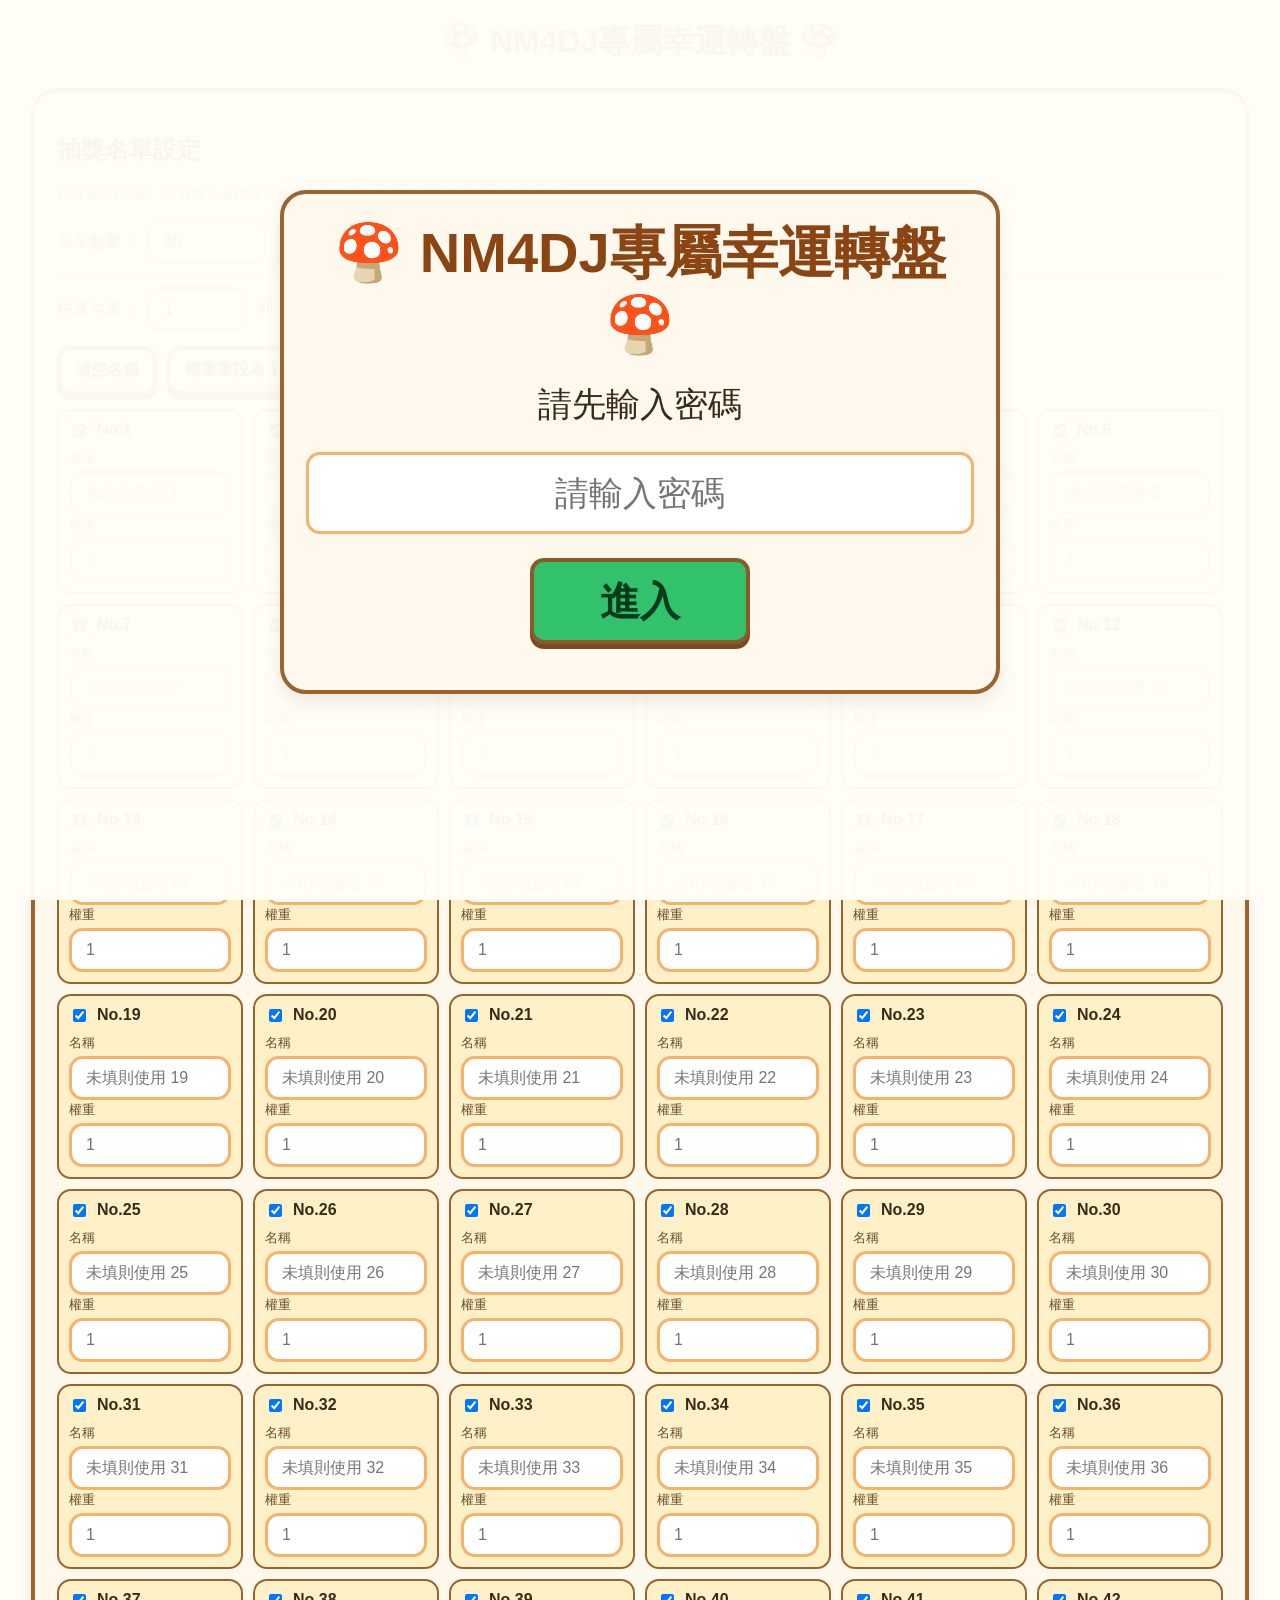
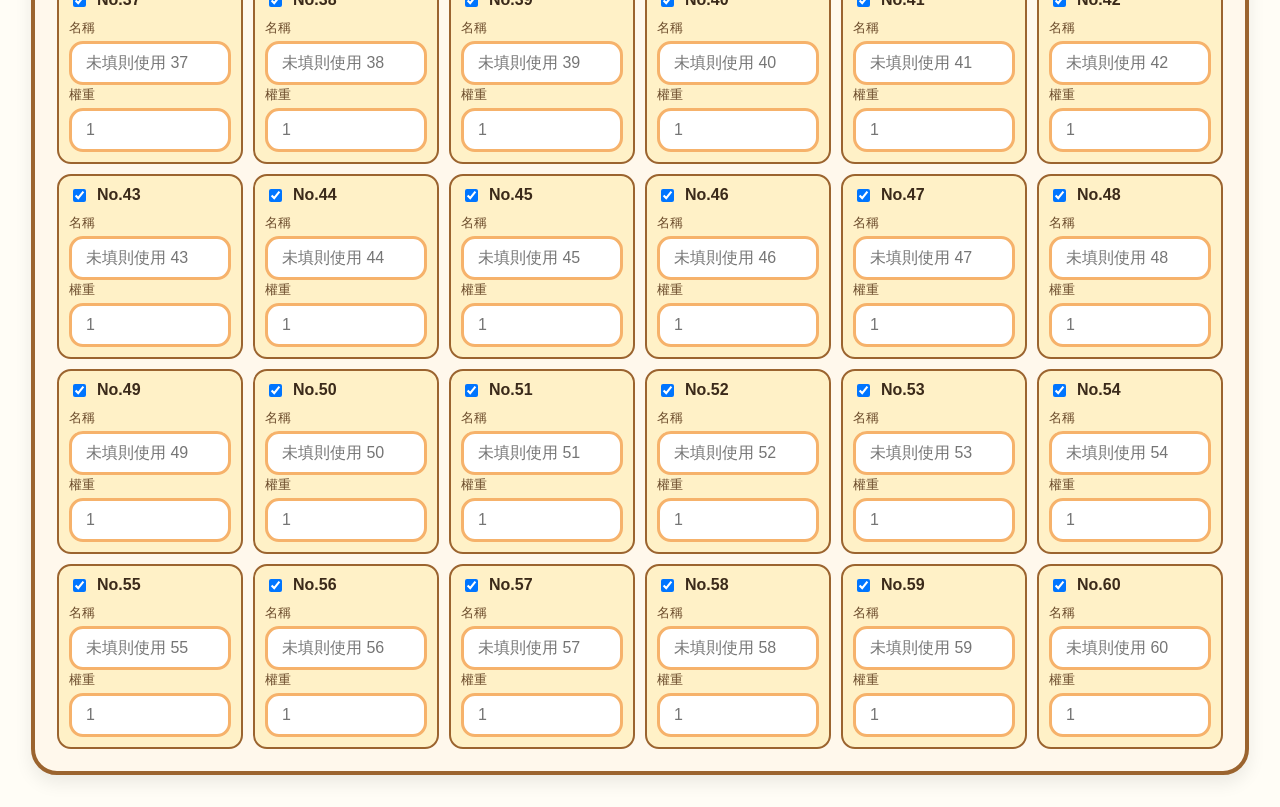
==== index.html @ c19136e6 "Update index.html" ====
<!DOCTYPE html>
<html lang="zh-Hant">
<head>
<meta charset="UTF-8" />
<meta name="viewport" content="width=device-width, initial-scale=1.0" />
<title>NM4DJ專屬幸運轉盤</title>
<style>
*{box-sizing:border-box}
body{
  margin:0;
  font-family:"Microsoft JhengHei",Arial,sans-serif;
  background:#fffdf6;
  color:#3b2a1a;
  overflow-x:hidden;
}
.hidden{display:none!important}
header{text-align:center;padding:20px 12px 8px}
h1{margin:0;color:#8b4513}
.container{max-width:1250px;margin:auto;padding:16px}
.panel{
  background:#fff8ec;
  border:4px solid #9b642f;
  border-radius:26px;
  padding:22px;
  margin-bottom:16px;
  box-shadow:0 8px 18px rgba(0,0,0,.08);
}
.row{display:flex;gap:10px;flex-wrap:wrap;align-items:center}
input,button{
  border-radius:14px;
  padding:10px 14px;
  border:3px solid #f6b26b;
  font-size:16px;
}
button{
  cursor:pointer;
  font-weight:bold;
  background:#31c26b;
  color:#073b1c;
  border:4px solid #8b5a2b;
  box-shadow:0 5px 0 #7a4a20;
}
button.red{background:#ef4444;color:white}
button.blue{background:#60a5fa;color:white}
button.gray{background:#e5e7eb;color:#333}
button.orange{background:#fbbf24;color:#4a2a00}
button:active{transform:translateY(3px);box-shadow:0 1px 0 #7a4a20}
.list-grid{
  display:grid;
  grid-template-columns:repeat(auto-fill,minmax(170px,1fr));
  gap:10px;
  margin-top:14px;
}
.item{
  background:white;
  border:2px solid #e6c7a3;
  border-radius:14px;
  padding:10px;
}
.item.checked{background:#fff1c7;border-color:#9b642f}
.item-top{display:flex;align-items:center;gap:8px;margin-bottom:8px}
.item input[type="text"],.item input[type="number"]{width:100%;margin-top:4px}
.item label{font-size:13px;color:#6b4b2b}
.main-wheel{
  display:grid;
  grid-template-columns:1fr 360px;
  gap:24px;
  align-items:center;
}
.wheel-area{
  text-align:center;
  min-height:620px;
  display:flex;
  flex-direction:column;
  align-items:center;
  justify-content:center;
}
.pointer{
  width:0;height:0;
  border-left:24px solid transparent;
  border-right:24px solid transparent;
  border-top:56px solid #ef4444;
  margin:0 auto -18px;
  position:relative;
  z-index:3;
}
.wheel-frame{
  width:560px;
  height:560px;
  max-width:90vw;
  max-height:90vw;
  border-radius:50%;
  border:12px solid #9b642f;
  overflow:hidden;
  position:relative;
  box-shadow:0 12px 28px rgba(0,0,0,.25);
  background:white;
}
.wheel-spin{
  width:100%;
  height:100%;
  border-radius:50%;
  position:relative;
  transition:transform 4s cubic-bezier(.12,.72,.14,1);
  will-change:transform;
  transform:rotate(0deg);
}
.wheel-center{
  position:absolute;
  left:50%;
  top:50%;
  transform:translate(-50%,-50%);
  width:120px;
  height:120px;
  border-radius:50%;
  background:#ffc983;
  border:8px solid #9b642f;
  display:flex;
  align-items:center;
  justify-content:center;
  font-weight:bold;
  font-size:22px;
  z-index:5;
}
.label{
  position:absolute;
  left:50%;
  top:50%;
  width:130px;
  height:32px;
  margin-left:-65px;
  margin-top:-16px;
  display:flex;
  align-items:center;
  justify-content:center;
  text-align:center;
  font-size:15px;
  font-weight:bold;
  color:#5b3415;
  white-space:nowrap;
  overflow:hidden;
  text-overflow:ellipsis;
  transform-origin:center center;
  pointer-events:none;
  z-index:2;
}
.result-box{
  background:#fff8ec;
  border:4px solid #9b642f;
  border-radius:18px;
  padding:20px;
  text-align:center;
}
.big-result{
  color:#dc2626;
  font-size:34px;
  font-weight:bold;
  line-height:1.6;
}
.record{
  background:white;
  border:2px dashed #f6b26b;
  border-radius:12px;
  padding:12px;
  min-height:80px;
  max-height:260px;
  overflow:auto;
  text-align:left;
  white-space:pre-wrap;
  line-height:1.6;
}
.lock,.winner-mask{
  position:fixed;
  inset:0;
  background:rgba(0,0,0,.45);
  display:flex;
  justify-content:center;
  align-items:center;
  z-index:99;
  padding:20px;
}
.lock{background:rgba(255,253,246,.97)}
.lock-box{
  width:min(720px,95%);
  text-align:center;
}
.lock-box h1{font-size:56px}
.lock-box p{
  text-align:center;
  font-size:34px;
  margin:24px 0;
}
#passwordInput{
  width:100%;
  text-align:center;
  font-size:34px;
  height:82px;
}
.login-btn{
  min-width:220px;
  height:86px;
  font-size:40px;
  margin-top:24px;
}
.winner-box{
  width:min(760px,95%);
  background:#fff8ec;
  border:6px solid #9b642f;
  border-radius:26px;
  text-align:center;
  padding:34px 22px;
  box-shadow:0 20px 60px rgba(0,0,0,.35);
}
.winner-title{
  font-size:40px;
  color:#dc2626;
  font-weight:bold;
  margin-bottom:20px;
}
.winner-name{
  font-size:38px;
  color:#7e22ce;
  font-weight:bold;
  line-height:1.5;
  margin-bottom:18px;
}
.winner-time{
  font-size:20px;
  color:#374151;
  margin-bottom:20px;
}
.small{font-size:14px;color:#7c5a35}
@media(max-width:900px){
  .main-wheel{grid-template-columns:1fr}
  .wheel-area{min-height:430px}
  .wheel-frame{width:360px;height:360px}
  .label{width:90px;margin-left:-45px;font-size:11px}
  .winner-title{font-size:30px}
  .winner-name{font-size:28px}
  .lock-box h1{font-size:32px}
  .lock-box p{font-size:24px}
  #passwordInput{font-size:26px;height:70px}
  .login-btn{font-size:32px;height:76px}
}
</style>
</head>
<body>

<div id="lock" class="lock">
  <div class="panel lock-box">
    <h1>🍄 NM4DJ專屬幸運轉盤 🍄</h1>
    <p>請先輸入密碼</p>
    <input id="passwordInput" type="password" placeholder="請輸入密碼">
    <br>
    <button class="login-btn" onclick="login()">進入</button>
    <p id="passwordMsg" class="small"></p>
  </div>
</div>

<div id="winnerMask" class="winner-mask hidden">
  <div class="winner-box">
    <div class="winner-title">🎉 恭喜中獎 🎉</div>
    <div id="winnerName" class="winner-name"></div>
    <div id="winnerTime" class="winner-time"></div>
    <button id="winnerBtn" class="orange" onclick="winnerModalNext()">確認</button>
  </div>
</div>

<header>
  <h1>🍄 NM4DJ專屬幸運轉盤 🍄</h1>
</header>

<div class="container">

<section id="setupPage">
  <div class="panel">
    <h2>抽獎名單設定</h2>
    <p class="small">預設 60 個號碼。沒有輸入名稱時，會使用號碼代表；沒有輸入權重時，權重自動為 1。</p>

    <div class="row">
      <span>名單數量：</span>
      <input id="totalInput" type="number" value="60" min="1" style="width:120px">
      <button class="orange" onclick="generateList()">重新生成名單</button>
    </div>

    <hr>

    <div class="row">
      <span>快速勾選：</span>
      <input id="rangeStart" type="number" value="1" min="1" style="width:100px">
      <span>到</span>
      <input id="rangeEnd" type="number" value="60" min="1" style="width:100px">
      <button onclick="selectRange()">套用範圍</button>
      <button class="gray" onclick="selectAll()">全選</button>
      <button class="gray" onclick="unselectAll()">全取消</button>
    </div>

    <div class="row" style="margin-top:12px">
      <button class="gray" onclick="clearNames()">清空名稱</button>
      <button class="gray" onclick="clearWeights()">權重重設為 1</button>
      <button class="blue" onclick="buildWheel()">生成轉盤</button>
    </div>

    <div id="listGrid" class="list-grid"></div>
  </div>
</section>

<section id="wheelPage" class="hidden">
  <div class="panel">
    <div class="row" style="justify-content:center">
      <span>抽取數量：</span>
      <input id="drawCount" type="number" value="1" min="1" style="width:110px">
      <label>
        <input id="noRepeat" type="checkbox" checked>
        不重複中獎
      </label>
    </div>

    <div class="row" style="justify-content:center;margin-top:10px">
      <button id="drawBtn" onclick="startDraw()">開始抽獎</button>
      <button class="red" onclick="clearRecords()">清除抽獎紀錄</button>
      <button class="blue" onclick="backToSetup()">關閉轉盤</button>
    </div>
  </div>

  <div class="main-wheel">
    <div class="wheel-area">
      <div class="pointer"></div>
      <div class="wheel-frame">
        <div id="wheelSpin" class="wheel-spin">
          <div class="wheel-center">LUCKY</div>
        </div>
      </div>
    </div>

    <div class="result-box">
      <div class="small">本次抽獎結果</div>
      <div id="resultTitle" class="big-result">尚未抽獎</div>
      <p id="resultSub">請設定抽取數量後開始抽獎</p>
      <div id="currentResult" class="record">尚無本次結果</div>

      <h3>抽獎紀錄</h3>
      <div id="records" class="record">尚無紀錄</div>
    </div>
  </div>
</section>

</div>

<script>
const PASSWORD = "nm4dj2026";

let total = 60;
let participants = [];
let activeParticipants = [];
let rotation = 0;
let records = [];
let drawQueue = [];
let drawIndex = 0;
let pendingWinners = [];
let isDrawing = false;

const colors = [
  "#fca5a5","#fdba74","#fde68a","#86efac",
  "#67e8f9","#93c5fd","#c4b5fd","#f9a8d4",
  "#fef08a","#a7f3d0"
];

function login(){
  const pw = document.getElementById("passwordInput").value;
  if(pw === PASSWORD){
    document.getElementById("lock").classList.add("hidden");
  }else{
    document.getElementById("passwordMsg").textContent = "密碼錯誤";
  }
}

document.getElementById("passwordInput").addEventListener("keydown",e=>{
  if(e.key==="Enter") login();
});

function generateList(){
  const newTotal = Number(document.getElementById("totalInput").value);
  if(!newTotal || newTotal < 1){
    alert("名單數量至少要 1");
    return;
  }

  if(participants.length > 0 && !confirm("重新生成會清空目前名稱與權重，確定嗎？")){
    return;
  }

  total = newTotal;
  participants = [];

  for(let i=1;i<=total;i++){
    participants.push({number:i,checked:true,name:"",weight:""});
  }

  document.getElementById("rangeEnd").value = total;
  renderList();
}

function renderList(){
  const box = document.getElementById("listGrid");
  box.innerHTML = "";

  participants.forEach(p=>{
    const div = document.createElement("div");
    div.className = "item" + (p.checked ? " checked" : "");
    div.id = `item_${p.number}`;
    div.innerHTML = `
      <div class="item-top">
        <input type="checkbox" id="check_${p.number}" ${p.checked ? "checked" : ""} onchange="syncItem(${p.number})">
        <strong>No.${p.number}</strong>
      </div>
      <label>名稱</label>
      <input type="text" id="name_${p.number}" value="${escapeAttr(p.name)}" placeholder="未填則使用 ${p.number}" oninput="syncItem(${p.number})">
      <label>權重</label>
      <input type="number" id="weight_${p.number}" value="${escapeAttr(p.weight)}" min="0" placeholder="1" oninput="syncItem(${p.number})">
    `;
    box.appendChild(div);
  });
}

function syncItem(num){
  const p = participants.find(x=>x.number===num);
  p.checked = document.getElementById(`check_${num}`).checked;
  p.name = document.getElementById(`name_${num}`).value;
  p.weight = document.getElementById(`weight_${num}`).value;
  document.getElementById(`item_${num}`).classList.toggle("checked",p.checked);
}

function selectRange(){
  saveAllInputs();
  const s = Number(document.getElementById("rangeStart").value);
  const e = Number(document.getElementById("rangeEnd").value);
  if(!s || !e || s > e){
    alert("請輸入正確範圍");
    return;
  }
  participants.forEach(p=>p.checked = p.number >= s && p.number <= e);
  renderList();
}

function selectAll(){
  saveAllInputs();
  participants.forEach(p=>p.checked=true);
  renderList();
}

function unselectAll(){
  saveAllInputs();
  participants.forEach(p=>p.checked=false);
  renderList();
}

function clearNames(){
  if(!confirm("確定清空全部名稱？")) return;
  saveAllInputs();
  participants.forEach(p=>p.name="");
  renderList();
}

function clearWeights(){
  if(!confirm("確定將全部權重重設為 1？")) return;
  saveAllInputs();
  participants.forEach(p=>p.weight="");
  renderList();
}

function saveAllInputs(){
  participants.forEach(p=>{
    const n = document.getElementById(`name_${p.number}`);
    const w = document.getElementById(`weight_${p.number}`);
    const c = document.getElementById(`check_${p.number}`);
    if(n) p.name = n.value;
    if(w) p.weight = w.value;
    if(c) p.checked = c.checked;
  });
}

function getSelectedParticipants(){
  saveAllInputs();
  return participants
    .filter(p=>p.checked)
    .map(p=>({
      number:p.number,
      name:p.name.trim() || String(p.number),
      weight:Number(p.weight) > 0 ? Number(p.weight) : 1
    }));
}

function buildWheel(){
  activeParticipants = getSelectedParticipants();

  if(activeParticipants.length === 0){
    alert("請至少勾選一個號碼");
    return;
  }

  document.getElementById("setupPage").classList.add("hidden");
  document.getElementById("wheelPage").classList.remove("hidden");

  document.getElementById("resultTitle").textContent = "尚未抽獎";
  document.getElementById("resultSub").textContent = "請設定抽取數量後開始抽獎";
  document.getElementById("currentResult").textContent = "尚無本次結果";

  window.scrollTo({top:0,behavior:"smooth"});

  requestAnimationFrame(()=>{
    setTimeout(()=>{
      renderWheel(activeParticipants);
    },80);
  });
}

function renderWheel(list){
  const wheel = document.getElementById("wheelSpin");
  wheel.innerHTML = `<div class="wheel-center">LUCKY</div>`;

  const totalWeight = list.reduce((s,x)=>s+x.weight,0);
  const isSameWeight = list.every(x=>x.weight === list[0].weight);
  let gradient = [];
  let current = 0;

  const frame = document.querySelector(".wheel-frame");
  const wheelSize = frame.getBoundingClientRect().width || 560;
  const labelDistance = wheelSize * 0.31;

  list.forEach((p,i)=>{
    const deg = p.weight / totalWeight * 360;
    const start = current;
    const end = current + deg;
    const mid = start + deg / 2;
    const color = colors[i % colors.length];

    gradient.push(`${color} ${start}deg ${end}deg`);

    const label = document.createElement("div");
    label.className = "label";
    label.textContent = isSameWeight
      ? p.name
      : `${p.name} ${((p.weight/totalWeight)*100).toFixed(1)}%`;

    label.style.transform = `rotate(${mid}deg) translateY(-${labelDistance}px) rotate(90deg)`;
    wheel.appendChild(label);
    current = end;
  });

  wheel.style.background = `conic-gradient(${gradient.join(",")})`;
}

function startDraw(){
  if(isDrawing) return;

  const count = Number(document.getElementById("drawCount").value);
  if(!count || count < 1){
    alert("抽取數量至少為 1");
    return;
  }
  if(count > activeParticipants.length){
    alert("抽取數量不可大於目前轉盤人數");
    return;
  }

  pendingWinners = pickWinners(count);
  drawQueue = [...pendingWinners];
  drawIndex = 0;

  document.getElementById("currentResult").textContent = "抽獎中...";
  document.getElementById("resultTitle").textContent = "抽獎中...";
  document.getElementById("resultSub").textContent = `準備抽出 ${count} 位`;

  spinNextWinner();
}

function pickWinners(count){
  const pool = [...activeParticipants];
  const winners = [];
  for(let i=0;i<count;i++){
    const winner = weightedPick(pool);
    winners.push(winner);
    const idx = pool.findIndex(x=>x.number===winner.number);
    pool.splice(idx,1);
  }
  return winners;
}

function spinNextWinner(){
  isDrawing = true;
  document.getElementById("drawBtn").disabled = true;

  const winner = drawQueue[drawIndex];
  const wheel = document.getElementById("wheelSpin");

  document.getElementById("resultTitle").textContent = "抽獎中...";
  document.getElementById("resultSub").textContent = `第 ${drawIndex + 1} 位抽獎中`;

  rotation += 1800 + Math.floor(Math.random()*1440);
  wheel.style.transform = `rotate(${rotation}deg)`;

  setTimeout(()=>showWinnerModal(winner),4100);
}

function showWinnerModal(winner){
  const now = new Date().toLocaleString("zh-TW",{hour12:false});
  document.getElementById("winnerName").textContent =
    pendingWinners.length === 1
      ? `第 1 位：${winner.name}`
      : `第 ${drawIndex + 1} 位：${winner.name}`;

  document.getElementById("winnerTime").textContent = `抽獎時間：${now}`;
  document.getElementById("winnerBtn").textContent =
    drawIndex < pendingWinners.length - 1 ? "下一位" : "確認";

  document.getElementById("winnerMask").classList.remove("hidden");
}

function winnerModalNext(){
  document.getElementById("winnerMask").classList.add("hidden");
  drawIndex++;

  if(drawIndex < drawQueue.length){
    spinNextWinner();
    return;
  }

  finishDraw();
}

function finishDraw(){
  const noRepeat = document.getElementById("noRepeat").checked;
  const text = pendingWinners.map((w,i)=>`第 ${i+1} 位：${w.name}（${w.number}號）`).join("\n");

  document.getElementById("resultTitle").textContent = "恭喜中獎";
  document.getElementById("resultSub").textContent = `本次抽出 ${pendingWinners.length} 位`;
  document.getElementById("currentResult").textContent = text;

  const time = new Date().toLocaleString("zh-TW",{hour12:false});
  records.unshift(`${time}\n${text}`);
  renderRecords();

  if(noRepeat){
    const winnerSet = new Set(pendingWinners.map(x=>x.number));
    activeParticipants = activeParticipants.filter(x=>!winnerSet.has(x.number));

    participants.forEach(p=>{
      if(winnerSet.has(p.number)) p.checked = false;
    });

    if(activeParticipants.length > 0){
      renderWheel(activeParticipants);
    }
  }

  isDrawing = false;
  document.getElementById("drawBtn").disabled = false;
}

function weightedPick(pool){
  const totalWeight = pool.reduce((s,x)=>s+x.weight,0);
  let r = Math.random() * totalWeight;
  for(const p of pool){
    r -= p.weight;
    if(r <= 0) return p;
  }
  return pool[pool.length-1];
}

function renderRecords(){
  document.getElementById("records").textContent =
    records.length ? records.map((r,i)=>`${i+1}. ${r}`).join("\n\n") : "尚無紀錄";
}

function clearRecords(){
  if(!confirm("確定清除抽獎紀錄？")) return;
  records = [];
  renderRecords();
}

function backToSetup(){
  if(isDrawing){
    alert("抽獎進行中，請等待完成。");
    return;
  }
  document.getElementById("wheelPage").classList.add("hidden");
  document.getElementById("setupPage").classList.remove("hidden");
  renderList();
  window.scrollTo({top:0,behavior:"smooth"});
}

function escapeAttr(str){
  return String(str ?? "")
    .replaceAll("&","&amp;")
    .replaceAll('"',"&quot;")
    .replaceAll("<","&lt;")
    .replaceAll(">","&gt;");
}

generateList();
</script>

</body>
</html>
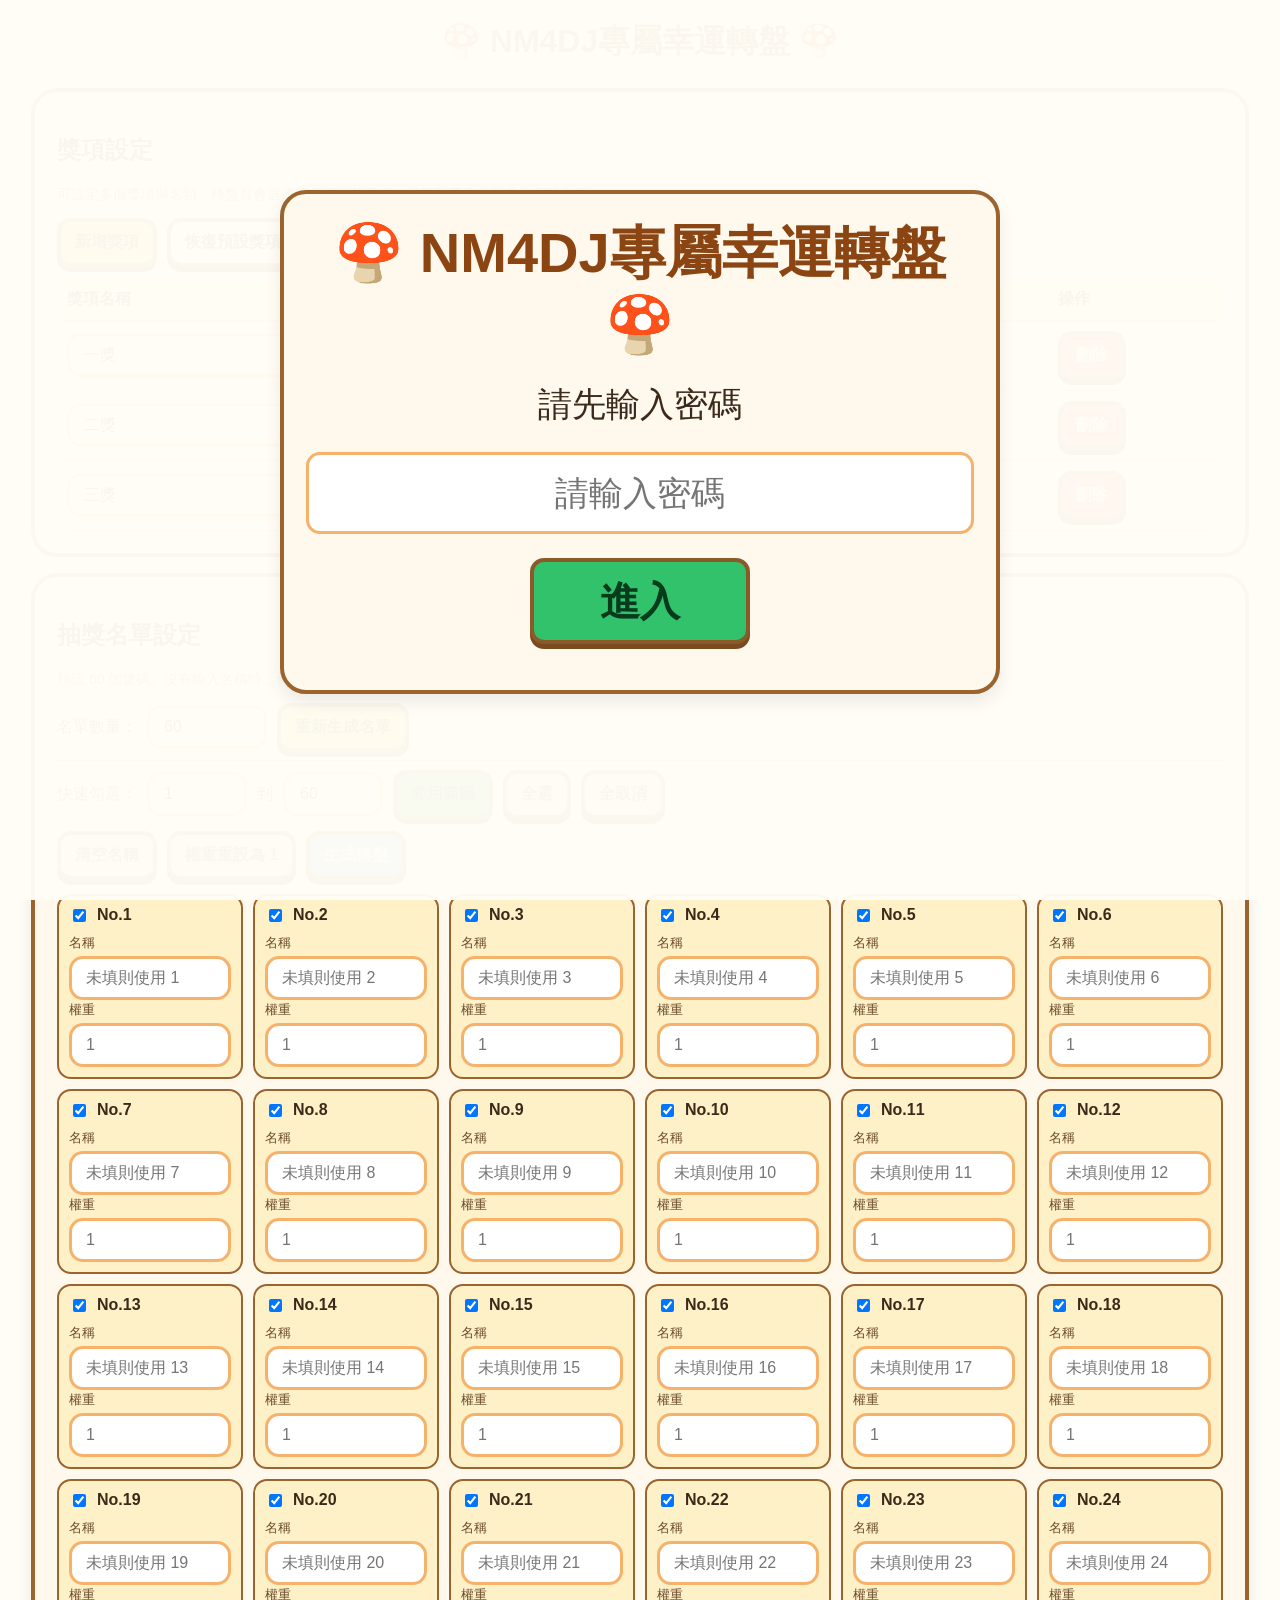
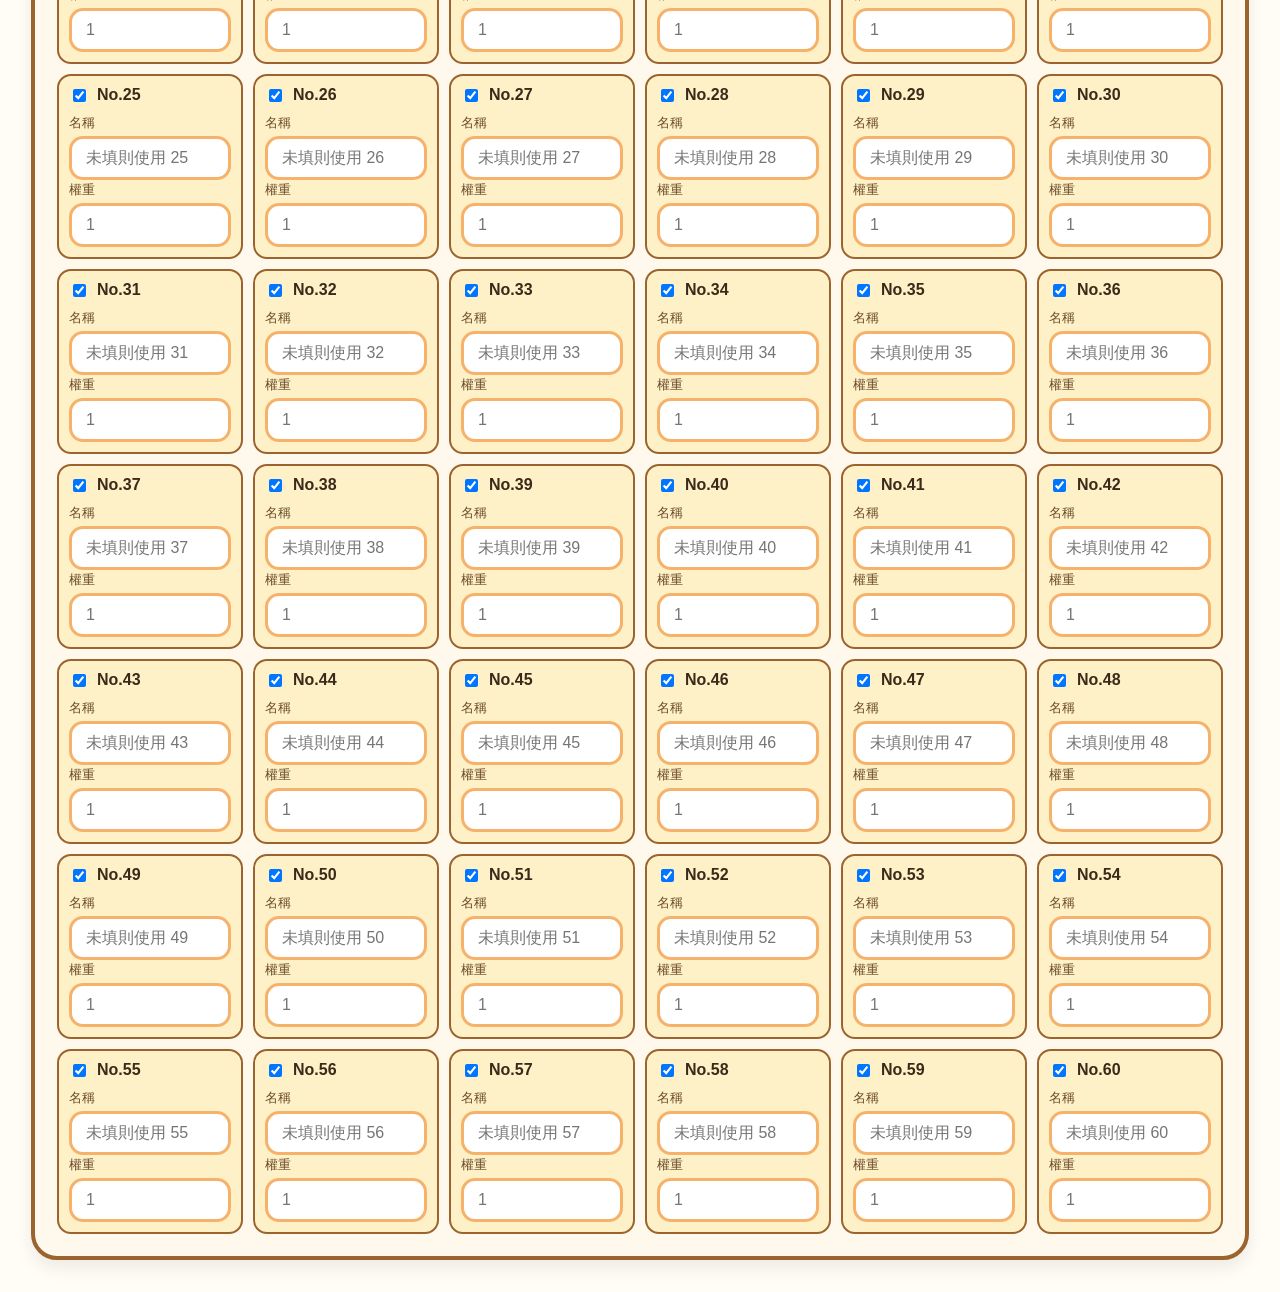
==== commit 0a814a3b: "Update index.html" ====
--- a/index.html
+++ b/index.html
@@ -26,7 +26,7 @@
   box-shadow:0 8px 18px rgba(0,0,0,.08);
 }
 .row{display:flex;gap:10px;flex-wrap:wrap;align-items:center}
-input,button{
+input,button,select{
   border-radius:14px;
   padding:10px 14px;
   border:3px solid #f6b26b;
@@ -45,6 +45,36 @@
 button.gray{background:#e5e7eb;color:#333}
 button.orange{background:#fbbf24;color:#4a2a00}
 button:active{transform:translateY(3px);box-shadow:0 1px 0 #7a4a20}
+
+.prize-table{
+  width:100%;
+  border-collapse:collapse;
+  margin-top:12px;
+  background:white;
+  border-radius:14px;
+  overflow:hidden;
+}
+.prize-table th,.prize-table td{
+  border-bottom:1px solid #e6c7a3;
+  padding:10px;
+  text-align:left;
+}
+.prize-table th{
+  background:#ffe7b7;
+}
+.prize-table input{
+  width:100%;
+}
+.prize-badge{
+  display:inline-block;
+  background:#fff1c7;
+  border:2px solid #9b642f;
+  border-radius:999px;
+  padding:6px 12px;
+  margin:4px;
+  font-weight:bold;
+}
+
 .list-grid{
   display:grid;
   grid-template-columns:repeat(auto-fill,minmax(170px,1fr));
@@ -61,6 +91,7 @@
 .item-top{display:flex;align-items:center;gap:8px;margin-bottom:8px}
 .item input[type="text"],.item input[type="number"]{width:100%;margin-top:4px}
 .item label{font-size:13px;color:#6b4b2b}
+
 .main-wheel{
   display:grid;
   grid-template-columns:1fr 360px;
@@ -217,6 +248,12 @@
   font-weight:bold;
   margin-bottom:20px;
 }
+.winner-prize{
+  font-size:28px;
+  color:#92400e;
+  font-weight:bold;
+  margin-bottom:12px;
+}
 .winner-name{
   font-size:38px;
   color:#7e22ce;
@@ -230,12 +267,14 @@
   margin-bottom:20px;
 }
 .small{font-size:14px;color:#7c5a35}
+
 @media(max-width:900px){
   .main-wheel{grid-template-columns:1fr}
   .wheel-area{min-height:430px}
   .wheel-frame{width:360px;height:360px}
   .label{width:90px;margin-left:-45px;font-size:11px}
   .winner-title{font-size:30px}
+  .winner-prize{font-size:22px}
   .winner-name{font-size:28px}
   .lock-box h1{font-size:32px}
   .lock-box p{font-size:24px}
@@ -260,6 +299,7 @@
 <div id="winnerMask" class="winner-mask hidden">
   <div class="winner-box">
     <div class="winner-title">🎉 恭喜中獎 🎉</div>
+    <div id="winnerPrize" class="winner-prize"></div>
     <div id="winnerName" class="winner-name"></div>
     <div id="winnerTime" class="winner-time"></div>
     <button id="winnerBtn" class="orange" onclick="winnerModalNext()">確認</button>
@@ -273,6 +313,30 @@
 <div class="container">
 
 <section id="setupPage">
+
+  <div class="panel">
+    <h2>獎項設定</h2>
+    <p class="small">可設定多個獎項與名額。轉盤頁會選擇目前要抽的獎項，抽取數量會自動帶入剩餘名額。</p>
+
+    <div class="row">
+      <button class="orange" onclick="addPrize()">新增獎項</button>
+      <button class="gray" onclick="resetPrizeDefaults()">恢復預設獎項</button>
+      <button class="red" onclick="clearPrizeRecords()">清空獎項已抽紀錄</button>
+    </div>
+
+    <table class="prize-table">
+      <thead>
+        <tr>
+          <th style="width:45%">獎項名稱</th>
+          <th style="width:20%">名額</th>
+          <th style="width:20%">已抽</th>
+          <th style="width:15%">操作</th>
+        </tr>
+      </thead>
+      <tbody id="prizeBody"></tbody>
+    </table>
+  </div>
+
   <div class="panel">
     <h2>抽獎名單設定</h2>
     <p class="small">預設 60 個號碼。沒有輸入名稱時，會使用號碼代表；沒有輸入權重時，權重自動為 1。</p>
@@ -308,13 +372,19 @@
 <section id="wheelPage" class="hidden">
   <div class="panel">
     <div class="row" style="justify-content:center">
+      <span>目前獎項：</span>
+      <select id="currentPrizeSelect" onchange="changeCurrentPrize()" style="min-width:220px"></select>
+
       <span>抽取數量：</span>
       <input id="drawCount" type="number" value="1" min="1" style="width:110px">
+
       <label>
         <input id="noRepeat" type="checkbox" checked>
         不重複中獎
       </label>
     </div>
+
+    <div id="prizeSummary" style="text-align:center;margin-top:10px"></div>
 
     <div class="row" style="justify-content:center;margin-top:10px">
       <button id="drawBtn" onclick="startDraw()">開始抽獎</button>
@@ -336,7 +406,7 @@
     <div class="result-box">
       <div class="small">本次抽獎結果</div>
       <div id="resultTitle" class="big-result">尚未抽獎</div>
-      <p id="resultSub">請設定抽取數量後開始抽獎</p>
+      <p id="resultSub">請選擇獎項後開始抽獎</p>
       <div id="currentResult" class="record">尚無本次結果</div>
 
       <h3>抽獎紀錄</h3>
@@ -355,9 +425,11 @@
 let activeParticipants = [];
 let rotation = 0;
 let records = [];
+let prizes = [];
 let drawQueue = [];
 let drawIndex = 0;
 let pendingWinners = [];
+let pendingPrizeId = null;
 let isDrawing = false;
 
 const colors = [
@@ -378,6 +450,142 @@
 document.getElementById("passwordInput").addEventListener("keydown",e=>{
   if(e.key==="Enter") login();
 });
+
+function defaultPrizes(){
+  return [
+    {id:makeId(), name:"一獎", quota:1, drawn:0},
+    {id:makeId(), name:"二獎", quota:3, drawn:0},
+    {id:makeId(), name:"三獎", quota:10, drawn:0}
+  ];
+}
+
+function makeId(){
+  return "p_" + Date.now() + "_" + Math.floor(Math.random()*999999);
+}
+
+function renderPrizes(){
+  const body = document.getElementById("prizeBody");
+  body.innerHTML = "";
+
+  prizes.forEach((p,index)=>{
+    const tr = document.createElement("tr");
+    tr.innerHTML = `
+      <td>
+        <input value="${escapeAttr(p.name)}" oninput="updatePrizeName('${p.id}',this.value)">
+      </td>
+      <td>
+        <input type="number" min="1" value="${p.quota}" oninput="updatePrizeQuota('${p.id}',this.value)">
+      </td>
+      <td>
+        ${p.drawn} / ${p.quota}
+      </td>
+      <td>
+        <button class="red" onclick="deletePrize('${p.id}')">刪除</button>
+      </td>
+    `;
+    body.appendChild(tr);
+  });
+}
+
+function updatePrizeName(id,value){
+  const p = prizes.find(x=>x.id===id);
+  if(p) p.name = value.trim() || "未命名獎項";
+}
+
+function updatePrizeQuota(id,value){
+  const p = prizes.find(x=>x.id===id);
+  if(!p) return;
+
+  const n = Number(value);
+  p.quota = n > 0 ? n : 1;
+
+  if(p.drawn > p.quota){
+    p.drawn = p.quota;
+  }
+
+  renderPrizes();
+}
+
+function addPrize(){
+  prizes.push({
+    id:makeId(),
+    name:`獎項 ${prizes.length + 1}`,
+    quota:1,
+    drawn:0
+  });
+  renderPrizes();
+}
+
+function deletePrize(id){
+  if(prizes.length <= 1){
+    alert("至少需要保留一個獎項。");
+    return;
+  }
+
+  if(!confirm("確定刪除此獎項？")) return;
+
+  prizes = prizes.filter(p=>p.id!==id);
+  renderPrizes();
+}
+
+function resetPrizeDefaults(){
+  if(!confirm("確定恢復預設獎項？目前獎項設定會被覆蓋。")) return;
+  prizes = defaultPrizes();
+  renderPrizes();
+}
+
+function clearPrizeRecords(){
+  if(!confirm("確定清空所有獎項已抽數量？")) return;
+  prizes.forEach(p=>p.drawn=0);
+  renderPrizes();
+  renderPrizeSelect();
+  updatePrizeSummary();
+}
+
+function renderPrizeSelect(){
+  const select = document.getElementById("currentPrizeSelect");
+  select.innerHTML = "";
+
+  prizes.forEach(p=>{
+    const remain = Math.max(p.quota - p.drawn,0);
+    const option = document.createElement("option");
+    option.value = p.id;
+    option.textContent = `${p.name}｜剩餘 ${remain} / ${p.quota}`;
+    option.disabled = remain <= 0;
+    select.appendChild(option);
+  });
+
+  const firstAvailable = prizes.find(p=>p.quota - p.drawn > 0);
+  if(firstAvailable){
+    select.value = firstAvailable.id;
+  }
+
+  changeCurrentPrize();
+}
+
+function getCurrentPrize(){
+  const id = document.getElementById("currentPrizeSelect").value;
+  return prizes.find(p=>p.id===id);
+}
+
+function changeCurrentPrize(){
+  const prize = getCurrentPrize();
+  if(!prize) return;
+
+  const remain = Math.max(prize.quota - prize.drawn,0);
+  document.getElementById("drawCount").value = remain > 0 ? remain : 1;
+  updatePrizeSummary();
+}
+
+function updatePrizeSummary(){
+  const box = document.getElementById("prizeSummary");
+  if(!box) return;
+
+  box.innerHTML = prizes.map(p=>{
+    const remain = Math.max(p.quota - p.drawn,0);
+    return `<span class="prize-badge">🎁 ${escapeHtml(p.name)}｜已抽 ${p.drawn} / ${p.quota}｜剩餘 ${remain}</span>`;
+  }).join("");
+}
 
 function generateList(){
   const newTotal = Number(document.getElementById("totalInput").value);
@@ -499,12 +707,20 @@
     return;
   }
 
+  if(prizes.length === 0){
+    alert("請至少設定一個獎項。");
+    return;
+  }
+
   document.getElementById("setupPage").classList.add("hidden");
   document.getElementById("wheelPage").classList.remove("hidden");
 
   document.getElementById("resultTitle").textContent = "尚未抽獎";
-  document.getElementById("resultSub").textContent = "請設定抽取數量後開始抽獎";
+  document.getElementById("resultSub").textContent = "請選擇獎項後開始抽獎";
   document.getElementById("currentResult").textContent = "尚無本次結果";
+
+  renderPrizeSelect();
+  updatePrizeSummary();
 
   window.scrollTo({top:0,behavior:"smooth"});
 
@@ -554,23 +770,42 @@
 function startDraw(){
   if(isDrawing) return;
 
+  const prize = getCurrentPrize();
+  if(!prize){
+    alert("請選擇獎項。");
+    return;
+  }
+
+  const remain = prize.quota - prize.drawn;
+  if(remain <= 0){
+    alert("此獎項已抽完，請選擇其他獎項。");
+    return;
+  }
+
   const count = Number(document.getElementById("drawCount").value);
   if(!count || count < 1){
     alert("抽取數量至少為 1");
     return;
   }
+
+  if(count > remain){
+    alert(`此獎項剩餘名額只有 ${remain} 位。`);
+    return;
+  }
+
   if(count > activeParticipants.length){
     alert("抽取數量不可大於目前轉盤人數");
     return;
   }
 
+  pendingPrizeId = prize.id;
   pendingWinners = pickWinners(count);
   drawQueue = [...pendingWinners];
   drawIndex = 0;
 
   document.getElementById("currentResult").textContent = "抽獎中...";
   document.getElementById("resultTitle").textContent = "抽獎中...";
-  document.getElementById("resultSub").textContent = `準備抽出 ${count} 位`;
+  document.getElementById("resultSub").textContent = `準備抽出 ${count} 位｜${prize.name}`;
 
   spinNextWinner();
 }
@@ -592,10 +827,11 @@
   document.getElementById("drawBtn").disabled = true;
 
   const winner = drawQueue[drawIndex];
+  const prize = prizes.find(p=>p.id===pendingPrizeId);
   const wheel = document.getElementById("wheelSpin");
 
   document.getElementById("resultTitle").textContent = "抽獎中...";
-  document.getElementById("resultSub").textContent = `第 ${drawIndex + 1} 位抽獎中`;
+  document.getElementById("resultSub").textContent = `第 ${drawIndex + 1} 位抽獎中｜${prize ? prize.name : ""}`;
 
   rotation += 1800 + Math.floor(Math.random()*1440);
   wheel.style.transform = `rotate(${rotation}deg)`;
@@ -605,6 +841,10 @@
 
 function showWinnerModal(winner){
   const now = new Date().toLocaleString("zh-TW",{hour12:false});
+  const prize = prizes.find(p=>p.id===pendingPrizeId);
+
+  document.getElementById("winnerPrize").textContent = prize ? `🎁 ${prize.name}` : "";
+
   document.getElementById("winnerName").textContent =
     pendingWinners.length === 1
       ? `第 1 位：${winner.name}`
@@ -631,15 +871,24 @@
 
 function finishDraw(){
   const noRepeat = document.getElementById("noRepeat").checked;
+  const prize = prizes.find(p=>p.id===pendingPrizeId);
+  const prizeName = prize ? prize.name : "未命名獎項";
   const text = pendingWinners.map((w,i)=>`第 ${i+1} 位：${w.name}（${w.number}號）`).join("\n");
 
   document.getElementById("resultTitle").textContent = "恭喜中獎";
-  document.getElementById("resultSub").textContent = `本次抽出 ${pendingWinners.length} 位`;
+  document.getElementById("resultSub").textContent = `${prizeName}｜本次抽出 ${pendingWinners.length} 位`;
   document.getElementById("currentResult").textContent = text;
 
   const time = new Date().toLocaleString("zh-TW",{hour12:false});
-  records.unshift(`${time}\n${text}`);
+  records.unshift(`${time}\n【${prizeName}】\n${text}`);
   renderRecords();
+
+  if(prize){
+    prize.drawn += pendingWinners.length;
+    if(prize.drawn > prize.quota){
+      prize.drawn = prize.quota;
+    }
+  }
 
   if(noRepeat){
     const winnerSet = new Set(pendingWinners.map(x=>x.number));
@@ -653,6 +902,10 @@
       renderWheel(activeParticipants);
     }
   }
+
+  renderPrizeSelect();
+  updatePrizeSummary();
+  renderPrizes();
 
   isDrawing = false;
   document.getElementById("drawBtn").disabled = false;
@@ -687,6 +940,7 @@
   document.getElementById("wheelPage").classList.add("hidden");
   document.getElementById("setupPage").classList.remove("hidden");
   renderList();
+  renderPrizes();
   window.scrollTo({top:0,behavior:"smooth"});
 }
 
@@ -698,6 +952,17 @@
     .replaceAll(">","&gt;");
 }
 
+function escapeHtml(str){
+  return String(str ?? "")
+    .replaceAll("&","&amp;")
+    .replaceAll("<","&lt;")
+    .replaceAll(">","&gt;")
+    .replaceAll('"',"&quot;")
+    .replaceAll("'","&#039;");
+}
+
+prizes = defaultPrizes();
+renderPrizes();
 generateList();
 </script>
 
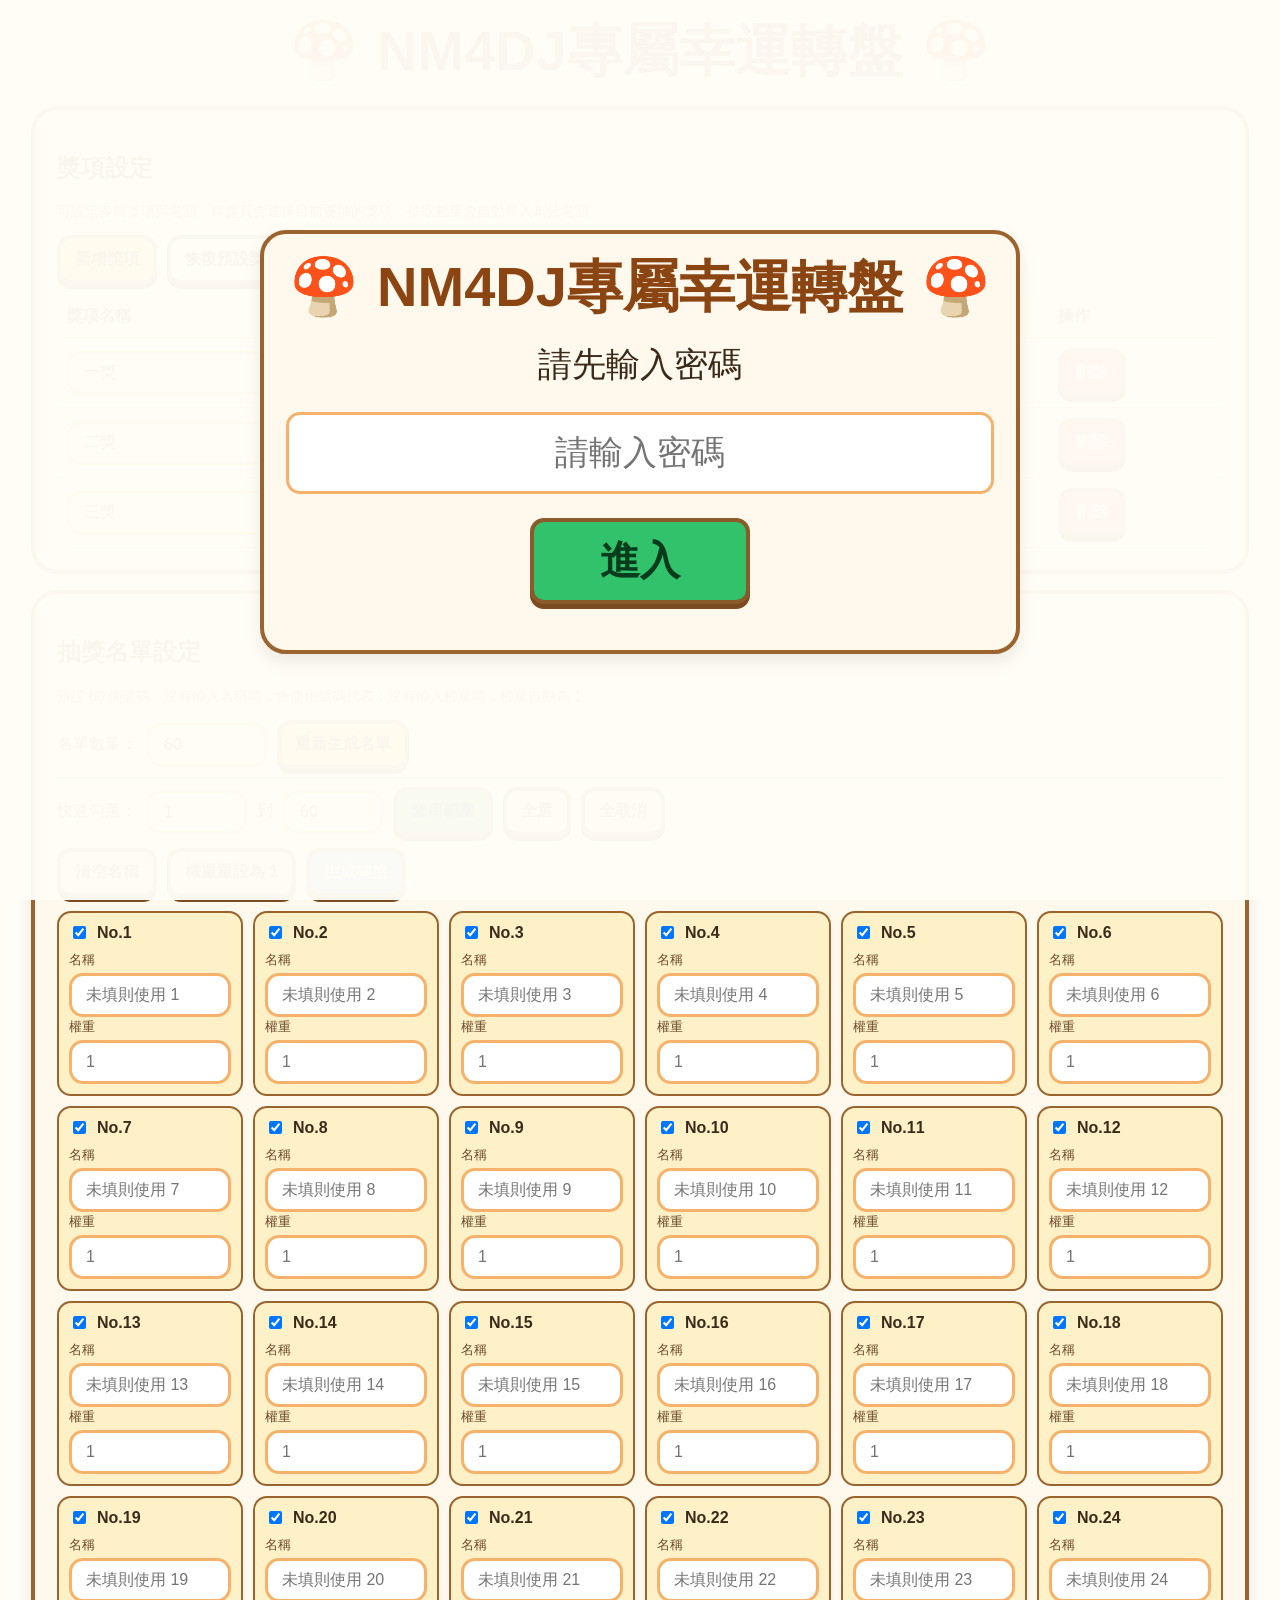
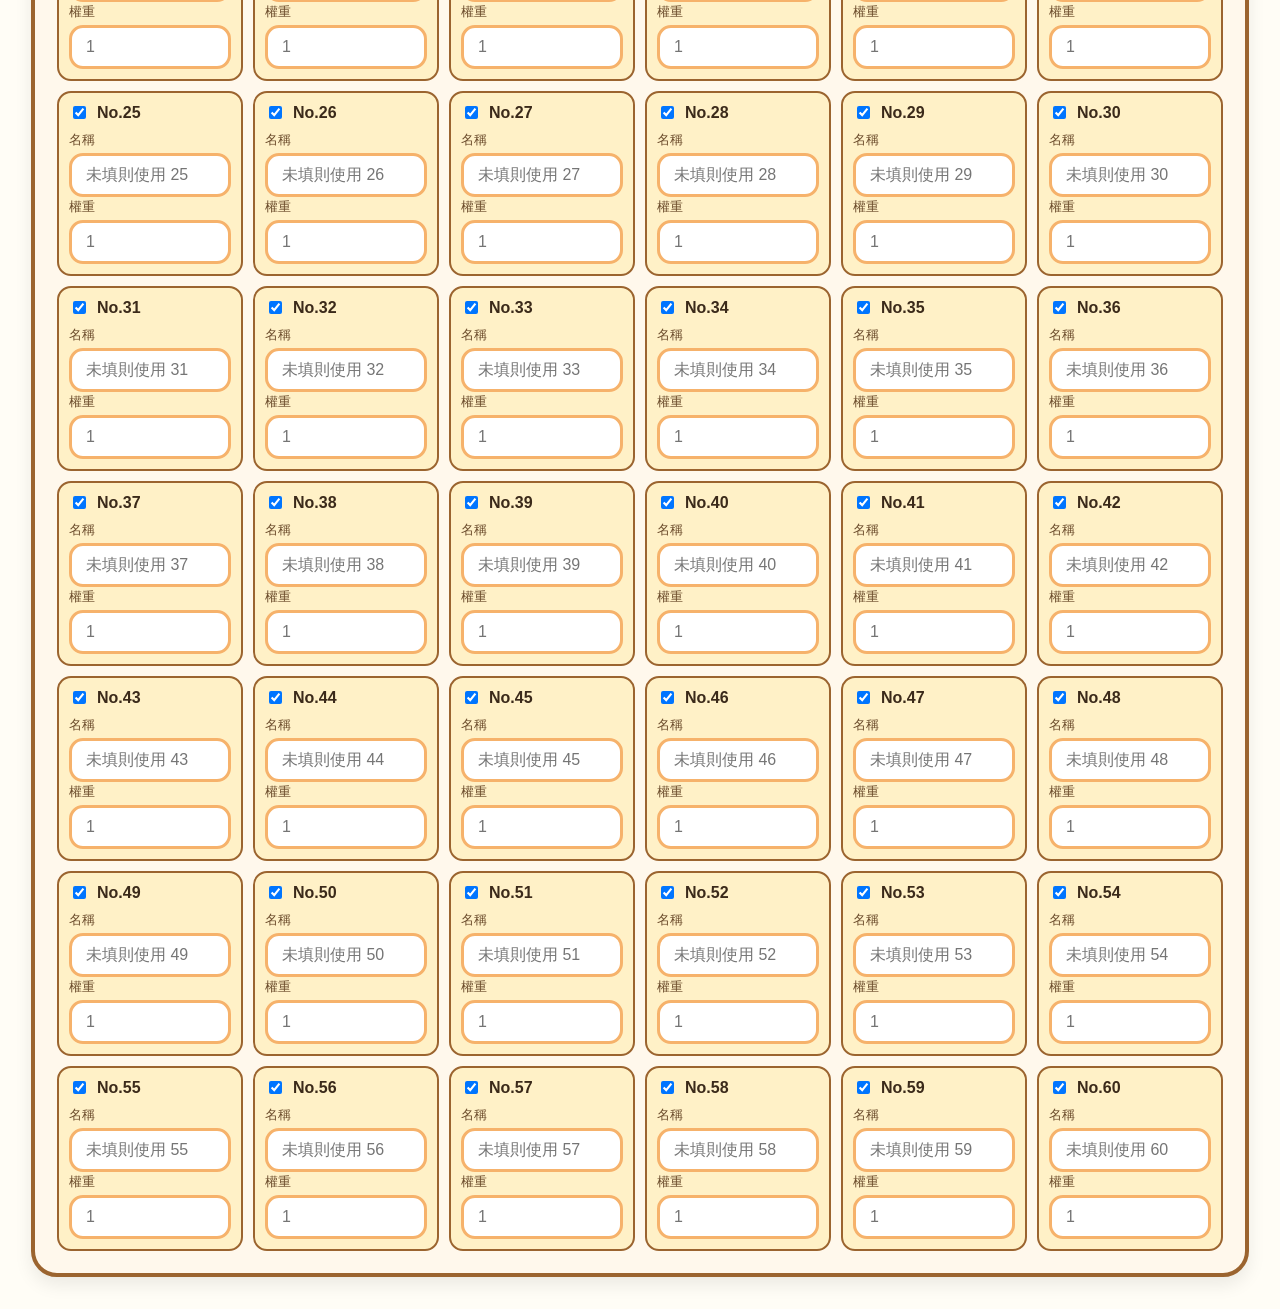
==== commit 44708f99: "Update index.html" ====
--- a/index.html
+++ b/index.html
@@ -4,8 +4,10 @@
 <meta charset="UTF-8" />
 <meta name="viewport" content="width=device-width, initial-scale=1.0" />
 <title>NM4DJ專屬幸運轉盤</title>
+
 <style>
 *{box-sizing:border-box}
+
 body{
   margin:0;
   font-family:"Microsoft JhengHei",Arial,sans-serif;
@@ -13,10 +15,41 @@
   color:#3b2a1a;
   overflow-x:hidden;
 }
+
 .hidden{display:none!important}
-header{text-align:center;padding:20px 12px 8px}
-h1{margin:0;color:#8b4513}
-.container{max-width:1250px;margin:auto;padding:16px}
+
+header{
+  text-align:center;
+  padding:20px 12px 8px;
+}
+
+h1{
+  margin:0;
+  color:#8b4513;
+  display:flex;
+  align-items:center;
+  justify-content:center;
+  gap:18px;
+  flex-wrap:nowrap;
+  font-size:56px;
+  line-height:1.1;
+  text-align:center;
+}
+
+h1 .mushroom{
+  flex-shrink:0;
+}
+
+h1 .title-text{
+  white-space:nowrap;
+}
+
+.container{
+  max-width:1250px;
+  margin:auto;
+  padding:16px;
+}
+
 .panel{
   background:#fff8ec;
   border:4px solid #9b642f;
@@ -25,13 +58,21 @@
   margin-bottom:16px;
   box-shadow:0 8px 18px rgba(0,0,0,.08);
 }
-.row{display:flex;gap:10px;flex-wrap:wrap;align-items:center}
+
+.row{
+  display:flex;
+  gap:10px;
+  flex-wrap:wrap;
+  align-items:center;
+}
+
 input,button,select{
   border-radius:14px;
   padding:10px 14px;
   border:3px solid #f6b26b;
   font-size:16px;
 }
+
 button{
   cursor:pointer;
   font-weight:bold;
@@ -40,11 +81,21 @@
   border:4px solid #8b5a2b;
   box-shadow:0 5px 0 #7a4a20;
 }
+
 button.red{background:#ef4444;color:white}
 button.blue{background:#60a5fa;color:white}
 button.gray{background:#e5e7eb;color:#333}
 button.orange{background:#fbbf24;color:#4a2a00}
-button:active{transform:translateY(3px);box-shadow:0 1px 0 #7a4a20}
+
+button:active{
+  transform:translateY(3px);
+  box-shadow:0 1px 0 #7a4a20;
+}
+
+button:disabled{
+  opacity:.55;
+  cursor:not-allowed;
+}
 
 .prize-table{
   width:100%;
@@ -54,17 +105,22 @@
   border-radius:14px;
   overflow:hidden;
 }
-.prize-table th,.prize-table td{
+
+.prize-table th,
+.prize-table td{
   border-bottom:1px solid #e6c7a3;
   padding:10px;
   text-align:left;
 }
+
 .prize-table th{
   background:#ffe7b7;
 }
+
 .prize-table input{
   width:100%;
 }
+
 .prize-badge{
   display:inline-block;
   background:#fff1c7;
@@ -81,16 +137,36 @@
   gap:10px;
   margin-top:14px;
 }
+
 .item{
   background:white;
   border:2px solid #e6c7a3;
   border-radius:14px;
   padding:10px;
 }
-.item.checked{background:#fff1c7;border-color:#9b642f}
-.item-top{display:flex;align-items:center;gap:8px;margin-bottom:8px}
-.item input[type="text"],.item input[type="number"]{width:100%;margin-top:4px}
-.item label{font-size:13px;color:#6b4b2b}
+
+.item.checked{
+  background:#fff1c7;
+  border-color:#9b642f;
+}
+
+.item-top{
+  display:flex;
+  align-items:center;
+  gap:8px;
+  margin-bottom:8px;
+}
+
+.item input[type="text"],
+.item input[type="number"]{
+  width:100%;
+  margin-top:4px;
+}
+
+.item label{
+  font-size:13px;
+  color:#6b4b2b;
+}
 
 .main-wheel{
   display:grid;
@@ -98,6 +174,7 @@
   gap:24px;
   align-items:center;
 }
+
 .wheel-area{
   text-align:center;
   min-height:620px;
@@ -106,8 +183,10 @@
   align-items:center;
   justify-content:center;
 }
+
 .pointer{
-  width:0;height:0;
+  width:0;
+  height:0;
   border-left:24px solid transparent;
   border-right:24px solid transparent;
   border-top:56px solid #ef4444;
@@ -115,6 +194,7 @@
   position:relative;
   z-index:3;
 }
+
 .wheel-frame{
   width:560px;
   height:560px;
@@ -127,6 +207,7 @@
   box-shadow:0 12px 28px rgba(0,0,0,.25);
   background:white;
 }
+
 .wheel-spin{
   width:100%;
   height:100%;
@@ -136,6 +217,7 @@
   will-change:transform;
   transform:rotate(0deg);
 }
+
 .wheel-center{
   position:absolute;
   left:50%;
@@ -153,6 +235,7 @@
   font-size:22px;
   z-index:5;
 }
+
 .label{
   position:absolute;
   left:50%;
@@ -175,6 +258,7 @@
   pointer-events:none;
   z-index:2;
 }
+
 .result-box{
   background:#fff8ec;
   border:4px solid #9b642f;
@@ -182,12 +266,14 @@
   padding:20px;
   text-align:center;
 }
+
 .big-result{
   color:#dc2626;
   font-size:34px;
   font-weight:bold;
   line-height:1.6;
 }
+
 .record{
   background:white;
   border:2px dashed #f6b26b;
@@ -200,7 +286,9 @@
   white-space:pre-wrap;
   line-height:1.6;
 }
-.lock,.winner-mask{
+
+.lock,
+.winner-mask{
   position:fixed;
   inset:0;
   background:rgba(0,0,0,.45);
@@ -210,29 +298,36 @@
   z-index:99;
   padding:20px;
 }
-.lock{background:rgba(255,253,246,.97)}
+
+.lock{
+  background:rgba(255,253,246,.97);
+}
+
 .lock-box{
-  width:min(720px,95%);
+  width:min(760px,95%);
   text-align:center;
 }
-.lock-box h1{font-size:56px}
+
 .lock-box p{
   text-align:center;
   font-size:34px;
   margin:24px 0;
 }
+
 #passwordInput{
   width:100%;
   text-align:center;
   font-size:34px;
   height:82px;
 }
+
 .login-btn{
   min-width:220px;
   height:86px;
   font-size:40px;
   margin-top:24px;
 }
+
 .winner-box{
   width:min(760px,95%);
   background:#fff8ec;
@@ -242,18 +337,21 @@
   padding:34px 22px;
   box-shadow:0 20px 60px rgba(0,0,0,.35);
 }
+
 .winner-title{
   font-size:40px;
   color:#dc2626;
   font-weight:bold;
   margin-bottom:20px;
 }
+
 .winner-prize{
   font-size:28px;
   color:#92400e;
   font-weight:bold;
   margin-bottom:12px;
 }
+
 .winner-name{
   font-size:38px;
   color:#7e22ce;
@@ -261,37 +359,94 @@
   line-height:1.5;
   margin-bottom:18px;
 }
+
 .winner-time{
   font-size:20px;
   color:#374151;
   margin-bottom:20px;
 }
-.small{font-size:14px;color:#7c5a35}
+
+.small{
+  font-size:14px;
+  color:#7c5a35;
+}
 
 @media(max-width:900px){
-  .main-wheel{grid-template-columns:1fr}
-  .wheel-area{min-height:430px}
-  .wheel-frame{width:360px;height:360px}
-  .label{width:90px;margin-left:-45px;font-size:11px}
-  .winner-title{font-size:30px}
-  .winner-prize{font-size:22px}
-  .winner-name{font-size:28px}
-  .lock-box h1{font-size:32px}
-  .lock-box p{font-size:24px}
-  #passwordInput{font-size:26px;height:70px}
-  .login-btn{font-size:32px;height:76px}
+  h1{
+    font-size:36px;
+    gap:8px;
+  }
+
+  h1 .title-text{
+    white-space:normal;
+  }
+
+  .main-wheel{
+    grid-template-columns:1fr;
+  }
+
+  .wheel-area{
+    min-height:430px;
+  }
+
+  .wheel-frame{
+    width:360px;
+    height:360px;
+  }
+
+  .label{
+    width:90px;
+    margin-left:-45px;
+    font-size:11px;
+  }
+
+  .winner-title{
+    font-size:30px;
+  }
+
+  .winner-prize{
+    font-size:22px;
+  }
+
+  .winner-name{
+    font-size:28px;
+  }
+
+  .lock-box p{
+    font-size:24px;
+  }
+
+  #passwordInput{
+    font-size:26px;
+    height:70px;
+  }
+
+  .login-btn{
+    font-size:32px;
+    height:76px;
+  }
 }
 </style>
 </head>
+
 <body>
 
 <div id="lock" class="lock">
   <div class="panel lock-box">
-    <h1>🍄 NM4DJ專屬幸運轉盤 🍄</h1>
+    <h1>
+      <span class="mushroom">🍄</span>
+      <span class="title-text">NM4DJ專屬幸運轉盤</span>
+      <span class="mushroom">🍄</span>
+    </h1>
+
     <p>請先輸入密碼</p>
+
     <input id="passwordInput" type="password" placeholder="請輸入密碼">
+
     <br>
+
     <button class="login-btn" onclick="login()">進入</button>
+
     <p id="passwordMsg" class="small"></p>
   </div>
 </div>
@@ -307,7 +462,11 @@
 </div>
 
 <header>
-  <h1>🍄 NM4DJ專屬幸運轉盤 🍄</h1>
+  <h1>
+    <span class="mushroom">🍄</span>
+    <span class="title-text">NM4DJ專屬幸運轉盤</span>
+    <span class="mushroom">🍄</span>
+  </h1>
 </header>
 
 <div class="container">
@@ -316,7 +475,9 @@
 
   <div class="panel">
     <h2>獎項設定</h2>
-    <p class="small">可設定多個獎項與名額。轉盤頁會選擇目前要抽的獎項，抽取數量會自動帶入剩餘名額。</p>
+    <p class="small">
+      可設定多個獎項與名額。轉盤頁會選擇目前要抽的獎項，抽取數量會自動帶入剩餘名額。
+    </p>
 
     <div class="row">
       <button class="orange" onclick="addPrize()">新增獎項</button>
@@ -339,7 +500,9 @@
 
   <div class="panel">
     <h2>抽獎名單設定</h2>
-    <p class="small">預設 60 個號碼。沒有輸入名稱時，會使用號碼代表；沒有輸入權重時，權重自動為 1。</p>
+    <p class="small">
+      預設 60 個號碼。沒有輸入名稱時，會使用號碼代表；沒有輸入權重時，權重自動為 1。
+    </p>
 
     <div class="row">
       <span>名單數量：</span>
@@ -367,9 +530,11 @@
 
     <div id="listGrid" class="list-grid"></div>
   </div>
+
 </section>
 
 <section id="wheelPage" class="hidden">
+
   <div class="panel">
     <div class="row" style="justify-content:center">
       <span>目前獎項：</span>
@@ -413,6 +578,7 @@
       <div id="records" class="record">尚無紀錄</div>
     </div>
   </div>
+
 </section>
 
 </div>
@@ -440,6 +606,7 @@
 
 function login(){
   const pw = document.getElementById("passwordInput").value;
+
   if(pw === PASSWORD){
     document.getElementById("lock").classList.add("hidden");
   }else{
@@ -450,6 +617,10 @@
 document.getElementById("passwordInput").addEventListener("keydown",e=>{
   if(e.key==="Enter") login();
 });
+
+function makeId(){
+  return "p_" + Date.now() + "_" + Math.floor(Math.random()*999999);
+}
 
 function defaultPrizes(){
   return [
@@ -459,16 +630,13 @@
   ];
 }
 
-function makeId(){
-  return "p_" + Date.now() + "_" + Math.floor(Math.random()*999999);
-}
-
 function renderPrizes(){
   const body = document.getElementById("prizeBody");
   body.innerHTML = "";
 
-  prizes.forEach((p,index)=>{
+  prizes.forEach(p=>{
     const tr = document.createElement("tr");
+
     tr.innerHTML = `
       <td>
         <input value="${escapeAttr(p.name)}" oninput="updatePrizeName('${p.id}',this.value)">
@@ -483,6 +651,7 @@
         <button class="red" onclick="deletePrize('${p.id}')">刪除</button>
       </td>
     `;
+
     body.appendChild(tr);
   });
 }
@@ -513,6 +682,7 @@
     quota:1,
     drawn:0
   });
+
   renderPrizes();
 }
 
@@ -530,12 +700,14 @@
 
 function resetPrizeDefaults(){
   if(!confirm("確定恢復預設獎項？目前獎項設定會被覆蓋。")) return;
+
   prizes = defaultPrizes();
   renderPrizes();
 }
 
 function clearPrizeRecords(){
   if(!confirm("確定清空所有獎項已抽數量？")) return;
+
   prizes.forEach(p=>p.drawn=0);
   renderPrizes();
   renderPrizeSelect();
@@ -549,13 +721,16 @@
   prizes.forEach(p=>{
     const remain = Math.max(p.quota - p.drawn,0);
     const option = document.createElement("option");
+
     option.value = p.id;
     option.textContent = `${p.name}｜剩餘 ${remain} / ${p.quota}`;
     option.disabled = remain <= 0;
+
     select.appendChild(option);
   });
 
   const firstAvailable = prizes.find(p=>p.quota - p.drawn > 0);
+
   if(firstAvailable){
     select.value = firstAvailable.id;
   }
@@ -574,6 +749,7 @@
 
   const remain = Math.max(prize.quota - prize.drawn,0);
   document.getElementById("drawCount").value = remain > 0 ? remain : 1;
+
   updatePrizeSummary();
 }
 
@@ -583,12 +759,14 @@
 
   box.innerHTML = prizes.map(p=>{
     const remain = Math.max(p.quota - p.drawn,0);
+
     return `<span class="prize-badge">🎁 ${escapeHtml(p.name)}｜已抽 ${p.drawn} / ${p.quota}｜剩餘 ${remain}</span>`;
   }).join("");
 }
 
 function generateList(){
   const newTotal = Number(document.getElementById("totalInput").value);
+
   if(!newTotal || newTotal < 1){
     alert("名單數量至少要 1");
     return;
@@ -602,7 +780,12 @@
   participants = [];
 
   for(let i=1;i<=total;i++){
-    participants.push({number:i,checked:true,name:"",weight:""});
+    participants.push({
+      number:i,
+      checked:true,
+      name:"",
+      weight:""
+    });
   }
 
   document.getElementById("rangeEnd").value = total;
@@ -615,56 +798,72 @@
 
   participants.forEach(p=>{
     const div = document.createElement("div");
+
     div.className = "item" + (p.checked ? " checked" : "");
     div.id = `item_${p.number}`;
+
     div.innerHTML = `
       <div class="item-top">
         <input type="checkbox" id="check_${p.number}" ${p.checked ? "checked" : ""} onchange="syncItem(${p.number})">
         <strong>No.${p.number}</strong>
       </div>
+
       <label>名稱</label>
       <input type="text" id="name_${p.number}" value="${escapeAttr(p.name)}" placeholder="未填則使用 ${p.number}" oninput="syncItem(${p.number})">
+
       <label>權重</label>
       <input type="number" id="weight_${p.number}" value="${escapeAttr(p.weight)}" min="0" placeholder="1" oninput="syncItem(${p.number})">
     `;
+
     box.appendChild(div);
   });
 }
 
 function syncItem(num){
   const p = participants.find(x=>x.number===num);
+
   p.checked = document.getElementById(`check_${num}`).checked;
   p.name = document.getElementById(`name_${num}`).value;
   p.weight = document.getElementById(`weight_${num}`).value;
+
   document.getElementById(`item_${num}`).classList.toggle("checked",p.checked);
 }
 
 function selectRange(){
   saveAllInputs();
+
   const s = Number(document.getElementById("rangeStart").value);
   const e = Number(document.getElementById("rangeEnd").value);
+
   if(!s || !e || s > e){
     alert("請輸入正確範圍");
     return;
   }
-  participants.forEach(p=>p.checked = p.number >= s && p.number <= e);
+
+  participants.forEach(p=>{
+    p.checked = p.number >= s && p.number <= e;
+  });
+
   renderList();
 }
 
 function selectAll(){
   saveAllInputs();
+
   participants.forEach(p=>p.checked=true);
   renderList();
 }
 
 function unselectAll(){
   saveAllInputs();
+
   participants.forEach(p=>p.checked=false);
   renderList();
 }
 
 function clearNames(){
   if(!confirm("確定清空全部名稱？")) return;
+
   saveAllInputs();
   participants.forEach(p=>p.name="");
   renderList();
@@ -672,6 +871,7 @@
 
 function clearWeights(){
   if(!confirm("確定將全部權重重設為 1？")) return;
+
   saveAllInputs();
   participants.forEach(p=>p.weight="");
   renderList();
@@ -682,6 +882,7 @@
     const n = document.getElementById(`name_${p.number}`);
     const w = document.getElementById(`weight_${p.number}`);
     const c = document.getElementById(`check_${p.number}`);
+
     if(n) p.name = n.value;
     if(w) p.weight = w.value;
     if(c) p.checked = c.checked;
@@ -690,6 +891,7 @@
 
 function getSelectedParticipants(){
   saveAllInputs();
+
   return participants
     .filter(p=>p.checked)
     .map(p=>({
@@ -727,7 +929,7 @@
   requestAnimationFrame(()=>{
     setTimeout(()=>{
       renderWheel(activeParticipants);
-    },80);
+    },100);
   });
 }
 
@@ -737,6 +939,7 @@
 
   const totalWeight = list.reduce((s,x)=>s+x.weight,0);
   const isSameWeight = list.every(x=>x.weight === list[0].weight);
+
   let gradient = [];
   let current = 0;
 
@@ -755,11 +958,14 @@
 
     const label = document.createElement("div");
     label.className = "label";
+
     label.textContent = isSameWeight
       ? p.name
       : `${p.name} ${((p.weight/totalWeight)*100).toFixed(1)}%`;
 
-    label.style.transform = `rotate(${mid}deg) translateY(-${labelDistance}px) rotate(90deg)`;
+    label.style.transform =
+      `rotate(${mid}deg) translateY(-${labelDistance}px) rotate(90deg)`;
+
     wheel.appendChild(label);
     current = end;
   });
@@ -771,18 +977,21 @@
   if(isDrawing) return;
 
   const prize = getCurrentPrize();
+
   if(!prize){
     alert("請選擇獎項。");
     return;
   }
 
   const remain = prize.quota - prize.drawn;
+
   if(remain <= 0){
     alert("此獎項已抽完，請選擇其他獎項。");
     return;
   }
 
   const count = Number(document.getElementById("drawCount").value);
+
   if(!count || count < 1){
     alert("抽取數量至少為 1");
     return;
@@ -813,12 +1022,15 @@
 function pickWinners(count){
   const pool = [...activeParticipants];
   const winners = [];
+
   for(let i=0;i<count;i++){
     const winner = weightedPick(pool);
     winners.push(winner);
+
     const idx = pool.findIndex(x=>x.number===winner.number);
     pool.splice(idx,1);
   }
+
   return winners;
 }
 
@@ -831,26 +1043,32 @@
   const wheel = document.getElementById("wheelSpin");
 
   document.getElementById("resultTitle").textContent = "抽獎中...";
-  document.getElementById("resultSub").textContent = `第 ${drawIndex + 1} 位抽獎中｜${prize ? prize.name : ""}`;
+  document.getElementById("resultSub").textContent =
+    `第 ${drawIndex + 1} 位抽獎中｜${prize ? prize.name : ""}`;
 
   rotation += 1800 + Math.floor(Math.random()*1440);
   wheel.style.transform = `rotate(${rotation}deg)`;
 
-  setTimeout(()=>showWinnerModal(winner),4100);
+  setTimeout(()=>{
+    showWinnerModal(winner);
+  },4100);
 }
 
 function showWinnerModal(winner){
   const now = new Date().toLocaleString("zh-TW",{hour12:false});
   const prize = prizes.find(p=>p.id===pendingPrizeId);
 
-  document.getElementById("winnerPrize").textContent = prize ? `🎁 ${prize.name}` : "";
+  document.getElementById("winnerPrize").textContent =
+    prize ? `🎁 ${prize.name}` : "";
 
   document.getElementById("winnerName").textContent =
     pendingWinners.length === 1
       ? `第 1 位：${winner.name}`
       : `第 ${drawIndex + 1} 位：${winner.name}`;
 
-  document.getElementById("winnerTime").textContent = `抽獎時間：${now}`;
+  document.getElementById("winnerTime").textContent =
+    `抽獎時間：${now}`;
+
   document.getElementById("winnerBtn").textContent =
     drawIndex < pendingWinners.length - 1 ? "下一位" : "確認";
 
@@ -859,6 +1077,7 @@
 
 function winnerModalNext(){
   document.getElementById("winnerMask").classList.add("hidden");
+
   drawIndex++;
 
   if(drawIndex < drawQueue.length){
@@ -873,18 +1092,25 @@
   const noRepeat = document.getElementById("noRepeat").checked;
   const prize = prizes.find(p=>p.id===pendingPrizeId);
   const prizeName = prize ? prize.name : "未命名獎項";
-  const text = pendingWinners.map((w,i)=>`第 ${i+1} 位：${w.name}（${w.number}號）`).join("\n");
+
+  const text = pendingWinners
+    .map((w,i)=>`第 ${i+1} 位：${w.name}（${w.number}號）`)
+    .join("\n");
 
   document.getElementById("resultTitle").textContent = "恭喜中獎";
-  document.getElementById("resultSub").textContent = `${prizeName}｜本次抽出 ${pendingWinners.length} 位`;
+  document.getElementById("resultSub").textContent =
+    `${prizeName}｜本次抽出 ${pendingWinners.length} 位`;
+
   document.getElementById("currentResult").textContent = text;
 
   const time = new Date().toLocaleString("zh-TW",{hour12:false});
   records.unshift(`${time}\n【${prizeName}】\n${text}`);
+
   renderRecords();
 
   if(prize){
     prize.drawn += pendingWinners.length;
+
     if(prize.drawn > prize.quota){
       prize.drawn = prize.quota;
     }
@@ -892,10 +1118,13 @@
 
   if(noRepeat){
     const winnerSet = new Set(pendingWinners.map(x=>x.number));
+
     activeParticipants = activeParticipants.filter(x=>!winnerSet.has(x.number));
 
     participants.forEach(p=>{
-      if(winnerSet.has(p.number)) p.checked = false;
+      if(winnerSet.has(p.number)){
+        p.checked = false;
+      }
     });
 
     if(activeParticipants.length > 0){
@@ -914,20 +1143,28 @@
 function weightedPick(pool){
   const totalWeight = pool.reduce((s,x)=>s+x.weight,0);
   let r = Math.random() * totalWeight;
+
   for(const p of pool){
     r -= p.weight;
-    if(r <= 0) return p;
-  }
+
+    if(r <= 0){
+      return p;
+    }
+  }
+
   return pool[pool.length-1];
 }
 
 function renderRecords(){
   document.getElementById("records").textContent =
-    records.length ? records.map((r,i)=>`${i+1}. ${r}`).join("\n\n") : "尚無紀錄";
+    records.length
+      ? records.map((r,i)=>`${i+1}. ${r}`).join("\n\n")
+      : "尚無紀錄";
 }
 
 function clearRecords(){
   if(!confirm("確定清除抽獎紀錄？")) return;
+
   records = [];
   renderRecords();
 }
@@ -937,10 +1174,13 @@
     alert("抽獎進行中，請等待完成。");
     return;
   }
+
   document.getElementById("wheelPage").classList.add("hidden");
   document.getElementById("setupPage").classList.remove("hidden");
+
   renderList();
   renderPrizes();
+
   window.scrollTo({top:0,behavior:"smooth"});
 }
 
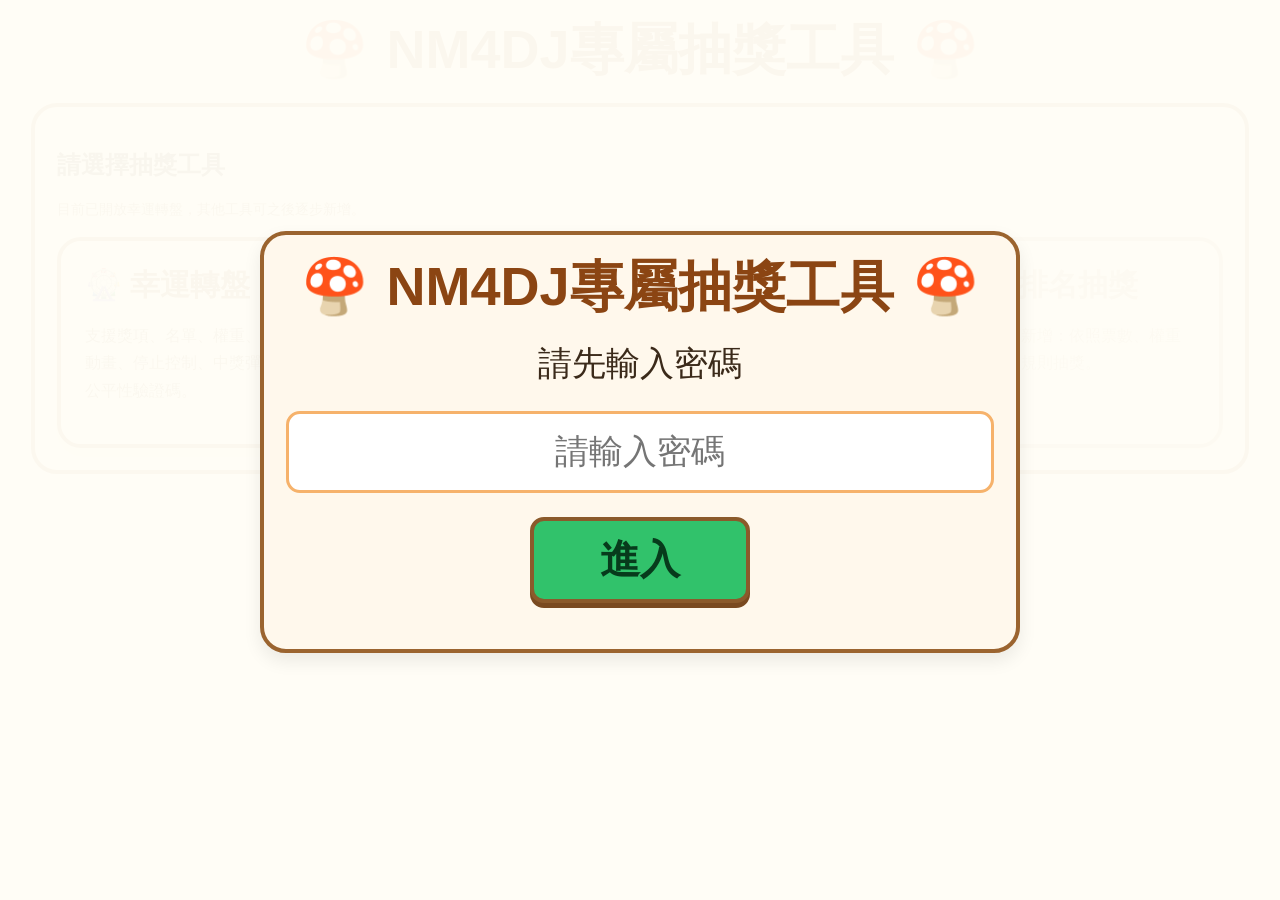
==== commit 3c8284a1: "Update index.html" ====
--- a/index.html
+++ b/index.html
@@ -3,7 +3,7 @@
 <head>
 <meta charset="UTF-8" />
 <meta name="viewport" content="width=device-width, initial-scale=1.0" />
-<title>NM4DJ專屬幸運轉盤</title>
+<title>NM4DJ專屬抽獎工具</title>
 
 <style>
 *{box-sizing:border-box}
@@ -31,18 +31,13 @@
   justify-content:center;
   gap:18px;
   flex-wrap:nowrap;
-  font-size:56px;
+  font-size:54px;
   line-height:1.1;
   text-align:center;
 }
 
-h1 .mushroom{
-  flex-shrink:0;
-}
-
-h1 .title-text{
-  white-space:nowrap;
-}
+h1 .mushroom{flex-shrink:0}
+h1 .title-text{white-space:nowrap}
 
 .container{
   max-width:1250px;
@@ -97,6 +92,44 @@
   cursor:not-allowed;
 }
 
+.tool-grid{
+  display:grid;
+  grid-template-columns:repeat(auto-fit,minmax(240px,1fr));
+  gap:18px;
+  margin-top:18px;
+}
+
+.tool-card{
+  background:white;
+  border:4px solid #9b642f;
+  border-radius:24px;
+  padding:24px;
+  cursor:pointer;
+  transition:.18s;
+  box-shadow:0 8px 16px rgba(0,0,0,.08);
+}
+
+.tool-card:hover{
+  transform:translateY(-4px);
+  box-shadow:0 14px 26px rgba(0,0,0,.15);
+}
+
+.tool-card h2{
+  margin:0 0 10px;
+  color:#8b4513;
+  font-size:30px;
+}
+
+.tool-card p{
+  color:#7c5a35;
+  line-height:1.7;
+}
+
+.tool-card.disabled{
+  opacity:.55;
+  cursor:not-allowed;
+}
+
 .prize-table{
   width:100%;
   border-collapse:collapse;
@@ -113,13 +146,8 @@
   text-align:left;
 }
 
-.prize-table th{
-  background:#ffe7b7;
-}
-
-.prize-table input{
-  width:100%;
-}
+.prize-table th{background:#ffe7b7}
+.prize-table input{width:100%}
 
 .prize-badge{
   display:inline-block;
@@ -177,35 +205,114 @@
 
 .wheel-area{
   text-align:center;
-  min-height:620px;
+  min-height:660px;
   display:flex;
   flex-direction:column;
   align-items:center;
   justify-content:center;
 }
 
+.pointer-wrap{
+  height:72px;
+  display:flex;
+  align-items:flex-end;
+  justify-content:center;
+  margin-bottom:-22px;
+  z-index:20;
+}
+
 .pointer{
-  width:0;
-  height:0;
-  border-left:24px solid transparent;
-  border-right:24px solid transparent;
-  border-top:56px solid #ef4444;
-  margin:0 auto -18px;
+  width:52px;
+  height:76px;
   position:relative;
-  z-index:3;
+  transform-origin:50% 10%;
+  z-index:20;
+}
+
+.pointer::before{
+  content:"";
+  position:absolute;
+  left:50%;
+  top:0;
+  transform:translateX(-50%);
+  width:36px;
+  height:56px;
+  background:linear-gradient(180deg,#ef4444,#991b1b);
+  clip-path:polygon(50% 100%,0 0,100% 0);
+  border:3px solid #7f1d1d;
+  filter:drop-shadow(0 4px 4px rgba(0,0,0,.35));
+}
+
+.pointer::after{
+  content:"";
+  position:absolute;
+  left:50%;
+  top:-8px;
+  transform:translateX(-50%);
+  width:28px;
+  height:28px;
+  border-radius:50%;
+  background:radial-gradient(circle,#fff7ad,#fbbf24 55%,#92400e);
+  border:3px solid #7c2d12;
+}
+
+.pointer.tick{
+  animation:pointerTick .08s ease-out;
+}
+
+@keyframes pointerTick{
+  0%{transform:rotate(0deg)}
+  40%{transform:rotate(-13deg)}
+  100%{transform:rotate(0deg)}
 }
 
 .wheel-frame{
-  width:560px;
-  height:560px;
+  width:580px;
+  height:580px;
   max-width:90vw;
   max-height:90vw;
   border-radius:50%;
-  border:12px solid #9b642f;
+  padding:18px;
+  position:relative;
+  background:
+    radial-gradient(circle at 35% 25%,rgba(255,255,255,.9),rgba(255,255,255,0) 18%),
+    linear-gradient(135deg,#fff2a6,#d97706 40%,#7c2d12 65%,#fbbf24);
+  border:8px solid #7c2d12;
+  box-shadow:
+    inset 0 0 0 8px #facc15,
+    inset 0 0 0 16px #92400e,
+    0 18px 36px rgba(0,0,0,.28);
+}
+
+.wheel-frame.spinning{
+  animation:wheelGlow .55s linear infinite alternate;
+}
+
+@keyframes wheelGlow{
+  from{
+    box-shadow:
+      inset 0 0 0 8px #facc15,
+      inset 0 0 0 16px #92400e,
+      0 18px 36px rgba(0,0,0,.28),
+      0 0 16px rgba(250,204,21,.3);
+  }
+  to{
+    box-shadow:
+      inset 0 0 0 8px #fde68a,
+      inset 0 0 0 16px #92400e,
+      0 18px 36px rgba(0,0,0,.28),
+      0 0 38px rgba(250,204,21,.72);
+  }
+}
+
+.wheel-clip{
+  width:100%;
+  height:100%;
+  border-radius:50%;
   overflow:hidden;
   position:relative;
-  box-shadow:0 12px 28px rgba(0,0,0,.25);
   background:white;
+  border:5px solid #6b3f14;
 }
 
 .wheel-spin{
@@ -213,9 +320,19 @@
   height:100%;
   border-radius:50%;
   position:relative;
-  transition:transform 4s cubic-bezier(.12,.72,.14,1);
   will-change:transform;
   transform:rotate(0deg);
+}
+
+.wheel-shine{
+  position:absolute;
+  inset:0;
+  border-radius:50%;
+  pointer-events:none;
+  background:
+    radial-gradient(circle at 34% 25%,rgba(255,255,255,.55),rgba(255,255,255,0) 24%),
+    radial-gradient(circle at 50% 50%,rgba(255,255,255,0) 45%,rgba(0,0,0,.12) 100%);
+  z-index:4;
 }
 
 .wheel-center{
@@ -223,17 +340,24 @@
   left:50%;
   top:50%;
   transform:translate(-50%,-50%);
-  width:120px;
-  height:120px;
+  width:136px;
+  height:136px;
   border-radius:50%;
-  background:#ffc983;
-  border:8px solid #9b642f;
+  background:
+    radial-gradient(circle at 35% 25%,#fff8c5,#facc15 45%,#b45309 82%);
+  border:8px solid #7c2d12;
   display:flex;
   align-items:center;
   justify-content:center;
-  font-weight:bold;
-  font-size:22px;
-  z-index:5;
+  font-weight:900;
+  font-size:26px;
+  color:#5b3415;
+  text-shadow:0 1px 0 rgba(255,255,255,.65);
+  z-index:10;
+  box-shadow:
+    inset 0 5px 9px rgba(255,255,255,.6),
+    inset 0 -8px 12px rgba(120,53,15,.35),
+    0 8px 14px rgba(0,0,0,.28);
 }
 
 .label{
@@ -256,7 +380,23 @@
   text-overflow:ellipsis;
   transform-origin:center center;
   pointer-events:none;
-  z-index:2;
+  z-index:3;
+}
+
+.peg{
+  position:absolute;
+  left:50%;
+  top:50%;
+  width:12px;
+  height:28px;
+  margin-left:-6px;
+  margin-top:-14px;
+  border-radius:8px;
+  background:linear-gradient(90deg,#92400e,#fef3c7,#f59e0b,#78350f);
+  border:2px solid #78350f;
+  box-shadow:0 2px 4px rgba(0,0,0,.28);
+  transform-origin:center center;
+  z-index:6;
 }
 
 .result-box{
@@ -299,9 +439,7 @@
   padding:20px;
 }
 
-.lock{
-  background:rgba(255,253,246,.97);
-}
+.lock{background:rgba(255,253,246,.97)}
 
 .lock-box{
   width:min(760px,95%);
@@ -373,7 +511,7 @@
 
 @media(max-width:900px){
   h1{
-    font-size:36px;
+    font-size:34px;
     gap:8px;
   }
 
@@ -386,12 +524,20 @@
   }
 
   .wheel-area{
-    min-height:430px;
+    min-height:460px;
   }
 
   .wheel-frame{
-    width:360px;
-    height:360px;
+    width:380px;
+    height:380px;
+    padding:12px;
+  }
+
+  .wheel-center{
+    width:96px;
+    height:96px;
+    font-size:20px;
+    border-width:6px;
   }
 
   .label{
@@ -400,21 +546,17 @@
     font-size:11px;
   }
 
-  .winner-title{
-    font-size:30px;
-  }
-
-  .winner-prize{
-    font-size:22px;
-  }
-
-  .winner-name{
-    font-size:28px;
-  }
-
-  .lock-box p{
-    font-size:24px;
-  }
+  .peg{
+    width:8px;
+    height:20px;
+    margin-left:-4px;
+    margin-top:-10px;
+  }
+
+  .winner-title{font-size:30px}
+  .winner-prize{font-size:22px}
+  .winner-name{font-size:28px}
+  .lock-box p{font-size:24px}
 
   #passwordInput{
     font-size:26px;
@@ -435,18 +577,13 @@
   <div class="panel lock-box">
     <h1>
       <span class="mushroom">🍄</span>
-      <span class="title-text">NM4DJ專屬幸運轉盤</span>
+      <span class="title-text">NM4DJ專屬抽獎工具</span>
       <span class="mushroom">🍄</span>
     </h1>
-
     <p>請先輸入密碼</p>
-
     <input id="passwordInput" type="password" placeholder="請輸入密碼">
-
     <br>
-
     <button class="login-btn" onclick="login()">進入</button>
-
     <p id="passwordMsg" class="small"></p>
   </div>
 </div>
@@ -464,20 +601,51 @@
 <header>
   <h1>
     <span class="mushroom">🍄</span>
-    <span class="title-text">NM4DJ專屬幸運轉盤</span>
+    <span id="mainTitleText" class="title-text">NM4DJ專屬抽獎工具</span>
     <span class="mushroom">🍄</span>
   </h1>
 </header>
 
 <div class="container">
 
-<section id="setupPage">
-
+<section id="homePage">
   <div class="panel">
-    <h2>獎項設定</h2>
-    <p class="small">
-      可設定多個獎項與名額。轉盤頁會選擇目前要抽的獎項，抽取數量會自動帶入剩餘名額。
-    </p>
+    <h2>請選擇抽獎工具</h2>
+    <p class="small">目前已開放幸運轉盤，其他工具可之後逐步新增。</p>
+
+    <div class="tool-grid">
+      <div class="tool-card" onclick="openLuckyWheel()">
+        <h2>🎡 幸運轉盤</h2>
+        <p>支援獎項、名單、權重、轉盤動畫、停止控制、中獎彈窗與公平性驗證碼。</p>
+      </div>
+
+      <div class="tool-card disabled">
+        <h2>🎲 隨機抽人</h2>
+        <p>之後可新增：不使用轉盤，直接快速抽出名單。</p>
+      </div>
+
+      <div class="tool-card disabled">
+        <h2>🎁 獎箱抽獎</h2>
+        <p>之後可新增：抽箱子動畫、金光效果、獎池模式。</p>
+      </div>
+
+      <div class="tool-card disabled">
+        <h2>🏆 排名抽獎</h2>
+        <p>之後可新增：依照票數、權重或排名規則抽獎。</p>
+      </div>
+    </div>
+  </div>
+</section>
+
+<section id="setupPage" class="hidden">
+
+  <div class="panel">
+    <div class="row" style="justify-content:space-between">
+      <h2>幸運轉盤｜獎項設定</h2>
+      <button class="gray" onclick="backToHome()">回工具首頁</button>
+    </div>
+
+    <p class="small">可設定多個獎項與名額。轉盤頁會選擇目前要抽的獎項，抽取數量會自動帶入剩餘名額。</p>
 
     <div class="row">
       <button class="orange" onclick="addPrize()">新增獎項</button>
@@ -500,9 +668,7 @@
 
   <div class="panel">
     <h2>抽獎名單設定</h2>
-    <p class="small">
-      預設 60 個號碼。沒有輸入名稱時，會使用號碼代表；沒有輸入權重時，權重自動為 1。
-    </p>
+    <p class="small">預設 60 個號碼。沒有輸入名稱時，會使用號碼代表；沒有輸入權重時，權重自動為 1。</p>
 
     <div class="row">
       <span>名單數量：</span>
@@ -544,7 +710,7 @@
       <input id="drawCount" type="number" value="1" min="1" style="width:110px">
 
       <label>
-        <input id="noRepeat" type="checkbox" checked>
+        <input id="noRepeat" type="checkbox">
         不重複中獎
       </label>
     </div>
@@ -552,7 +718,7 @@
     <div id="prizeSummary" style="text-align:center;margin-top:10px"></div>
 
     <div class="row" style="justify-content:center;margin-top:10px">
-      <button id="drawBtn" onclick="startDraw()">開始抽獎</button>
+      <button id="drawBtn" onclick="drawButtonClick()">開始抽獎</button>
       <button class="red" onclick="clearRecords()">清除抽獎紀錄</button>
       <button class="blue" onclick="backToSetup()">關閉轉盤</button>
     </div>
@@ -560,10 +726,16 @@
 
   <div class="main-wheel">
     <div class="wheel-area">
-      <div class="pointer"></div>
-      <div class="wheel-frame">
-        <div id="wheelSpin" class="wheel-spin">
-          <div class="wheel-center">LUCKY</div>
+      <div class="pointer-wrap">
+        <div id="pointer" class="pointer"></div>
+      </div>
+
+      <div id="wheelFrame" class="wheel-frame">
+        <div class="wheel-clip">
+          <div id="wheelSpin" class="wheel-spin">
+            <div class="wheel-shine"></div>
+            <div class="wheel-center">NM4DJ</div>
+          </div>
         </div>
       </div>
     </div>
@@ -589,14 +761,24 @@
 let total = 60;
 let participants = [];
 let activeParticipants = [];
+let currentSegments = [];
 let rotation = 0;
 let records = [];
 let prizes = [];
-let drawQueue = [];
+
+let currentDrawTotal = 0;
 let drawIndex = 0;
 let pendingWinners = [];
 let pendingPrizeId = null;
+
 let isDrawing = false;
+let isFreeSpinning = false;
+let spinRaf = null;
+let lastFrameTime = 0;
+let spinSpeed = 520;
+let lastSectorIndex = null;
+
+let audioCtx = null;
 
 const colors = [
   "#fca5a5","#fdba74","#fde68a","#86efac",
@@ -617,6 +799,22 @@
 document.getElementById("passwordInput").addEventListener("keydown",e=>{
   if(e.key==="Enter") login();
 });
+
+function openLuckyWheel(){
+  document.getElementById("homePage").classList.add("hidden");
+  document.getElementById("setupPage").classList.remove("hidden");
+  document.getElementById("wheelPage").classList.add("hidden");
+  document.getElementById("mainTitleText").textContent = "NM4DJ專屬幸運轉盤";
+  window.scrollTo({top:0,behavior:"smooth"});
+}
+
+function backToHome(){
+  document.getElementById("homePage").classList.remove("hidden");
+  document.getElementById("setupPage").classList.add("hidden");
+  document.getElementById("wheelPage").classList.add("hidden");
+  document.getElementById("mainTitleText").textContent = "NM4DJ專屬抽獎工具";
+  window.scrollTo({top:0,behavior:"smooth"});
+}
 
 function makeId(){
   return "p_" + Date.now() + "_" + Math.floor(Math.random()*999999);
@@ -638,18 +836,10 @@
     const tr = document.createElement("tr");
 
     tr.innerHTML = `
-      <td>
-        <input value="${escapeAttr(p.name)}" oninput="updatePrizeName('${p.id}',this.value)">
-      </td>
-      <td>
-        <input type="number" min="1" value="${p.quota}" oninput="updatePrizeQuota('${p.id}',this.value)">
-      </td>
-      <td>
-        ${p.drawn} / ${p.quota}
-      </td>
-      <td>
-        <button class="red" onclick="deletePrize('${p.id}')">刪除</button>
-      </td>
+      <td><input value="${escapeAttr(p.name)}" oninput="updatePrizeName('${p.id}',this.value)"></td>
+      <td><input type="number" min="1" value="${p.quota}" oninput="updatePrizeQuota('${p.id}',this.value)"></td>
+      <td>${p.drawn} / ${p.quota}</td>
+      <td><button class="red" onclick="deletePrize('${p.id}')">刪除</button></td>
     `;
 
     body.appendChild(tr);
@@ -849,14 +1039,12 @@
 
 function selectAll(){
   saveAllInputs();
-
   participants.forEach(p=>p.checked=true);
   renderList();
 }
 
 function unselectAll(){
   saveAllInputs();
-
   participants.forEach(p=>p.checked=false);
   renderList();
 }
@@ -929,23 +1117,29 @@
   requestAnimationFrame(()=>{
     setTimeout(()=>{
       renderWheel(activeParticipants);
-    },100);
+    },120);
   });
 }
 
 function renderWheel(list){
   const wheel = document.getElementById("wheelSpin");
-  wheel.innerHTML = `<div class="wheel-center">LUCKY</div>`;
+  wheel.innerHTML = `
+    <div class="wheel-shine"></div>
+    <div class="wheel-center">NM4DJ</div>
+  `;
 
   const totalWeight = list.reduce((s,x)=>s+x.weight,0);
   const isSameWeight = list.every(x=>x.weight === list[0].weight);
 
   let gradient = [];
   let current = 0;
+  currentSegments = [];
 
   const frame = document.querySelector(".wheel-frame");
   const wheelSize = frame.getBoundingClientRect().width || 560;
-  const labelDistance = wheelSize * 0.31;
+  const innerSize = wheelSize - 52;
+  const labelDistance = innerSize * 0.31;
+  const pegDistance = innerSize * 0.47;
 
   list.forEach((p,i)=>{
     const deg = p.weight / totalWeight * 360;
@@ -954,11 +1148,23 @@
     const mid = start + deg / 2;
     const color = colors[i % colors.length];
 
+    currentSegments.push({
+      participant:p,
+      start,
+      end,
+      mid,
+      index:i
+    });
+
     gradient.push(`${color} ${start}deg ${end}deg`);
+
+    const peg = document.createElement("div");
+    peg.className = "peg";
+    peg.style.transform = `rotate(${start}deg) translateY(-${pegDistance}px)`;
+    wheel.appendChild(peg);
 
     const label = document.createElement("div");
     label.className = "label";
-
     label.textContent = isSameWeight
       ? p.name
       : `${p.name} ${((p.weight/totalWeight)*100).toFixed(1)}%`;
@@ -971,10 +1177,22 @@
   });
 
   wheel.style.background = `conic-gradient(${gradient.join(",")})`;
-}
-
-function startDraw(){
-  if(isDrawing) return;
+  applyRotation();
+}
+
+function drawButtonClick(){
+  if(!isDrawing){
+    prepareAndStartDraw();
+    return;
+  }
+
+  if(isFreeSpinning){
+    stopCurrentSpin();
+  }
+}
+
+function prepareAndStartDraw(){
+  unlockAudio();
 
   const prize = getCurrentPrize();
 
@@ -1007,51 +1225,148 @@
     return;
   }
 
+  const confirmText =
+`請確認本次抽獎資訊：
+
+目前獎項：${prize.name}
+抽取數量：${count}
+參與人數：${activeParticipants.length}
+
+是否開始抽獎？`;
+
+  if(!confirm(confirmText)){
+    return;
+  }
+
   pendingPrizeId = prize.id;
-  pendingWinners = pickWinners(count);
-  drawQueue = [...pendingWinners];
+  currentDrawTotal = count;
   drawIndex = 0;
+  pendingWinners = [];
 
   document.getElementById("currentResult").textContent = "抽獎中...";
   document.getElementById("resultTitle").textContent = "抽獎中...";
   document.getElementById("resultSub").textContent = `準備抽出 ${count} 位｜${prize.name}`;
 
-  spinNextWinner();
-}
-
-function pickWinners(count){
-  const pool = [...activeParticipants];
-  const winners = [];
-
-  for(let i=0;i<count;i++){
-    const winner = weightedPick(pool);
-    winners.push(winner);
-
-    const idx = pool.findIndex(x=>x.number===winner.number);
-    pool.splice(idx,1);
-  }
-
-  return winners;
-}
-
-function spinNextWinner(){
+  startFreeSpin();
+}
+
+function startFreeSpin(){
   isDrawing = true;
-  document.getElementById("drawBtn").disabled = true;
-
-  const winner = drawQueue[drawIndex];
+  isFreeSpinning = true;
+  lastFrameTime = performance.now();
+  lastSectorIndex = getSectorIndexAtPointer(rotation);
+
+  document.getElementById("drawBtn").textContent = "停止";
+  document.getElementById("drawBtn").classList.add("red");
+
+  document.getElementById("wheelFrame").classList.add("spinning");
+
   const prize = prizes.find(p=>p.id===pendingPrizeId);
-  const wheel = document.getElementById("wheelSpin");
-
   document.getElementById("resultTitle").textContent = "抽獎中...";
   document.getElementById("resultSub").textContent =
     `第 ${drawIndex + 1} 位抽獎中｜${prize ? prize.name : ""}`;
 
-  rotation += 1800 + Math.floor(Math.random()*1440);
-  wheel.style.transform = `rotate(${rotation}deg)`;
-
-  setTimeout(()=>{
-    showWinnerModal(winner);
-  },4100);
+  spinRaf = requestAnimationFrame(freeSpinStep);
+}
+
+function freeSpinStep(now){
+  if(!isFreeSpinning) return;
+
+  const dt = Math.min((now - lastFrameTime) / 1000, 0.05);
+  lastFrameTime = now;
+
+  rotation += spinSpeed * dt;
+  applyRotation();
+  checkBoundaryTick();
+
+  spinRaf = requestAnimationFrame(freeSpinStep);
+}
+
+function stopCurrentSpin(){
+  if(!isFreeSpinning) return;
+
+  isFreeSpinning = false;
+
+  if(spinRaf){
+    cancelAnimationFrame(spinRaf);
+    spinRaf = null;
+  }
+
+  const winner = pickOneWinner();
+  pendingWinners.push(winner);
+
+  const segment = currentSegments.find(s=>s.participant.number === winner.number);
+  const targetMid = segment ? segment.mid : 0;
+
+  const currentMod = normalizeAngle(rotation);
+  const targetMod = normalizeAngle(-targetMid);
+  const extraTurns = 720 + Math.floor(Math.random() * 2) * 360;
+  const delta = normalizeAngle(targetMod - currentMod) + extraTurns;
+  const start = rotation;
+  const end = rotation + delta;
+  const duration = 2800;
+  const startTime = performance.now();
+
+  function slowStep(now){
+    const t = Math.min((now - startTime) / duration, 1);
+    const eased = easeOutCubic(t);
+
+    rotation = start + (end - start) * eased;
+    applyRotation();
+    checkBoundaryTick();
+
+    if(t < 1){
+      spinRaf = requestAnimationFrame(slowStep);
+    }else{
+      rotation = end;
+      applyRotation();
+      document.getElementById("wheelFrame").classList.remove("spinning");
+      showWinnerModal(winner);
+    }
+  }
+
+  spinRaf = requestAnimationFrame(slowStep);
+}
+
+function pickOneWinner(){
+  const used = new Set(pendingWinners.map(w=>w.number));
+  const pool = activeParticipants.filter(p=>!used.has(p.number));
+  return weightedPick(pool);
+}
+
+function checkBoundaryTick(){
+  const index = getSectorIndexAtPointer(rotation);
+
+  if(index !== lastSectorIndex){
+    triggerPointerTick();
+    playTickSound();
+    lastSectorIndex = index;
+  }
+}
+
+function getSectorIndexAtPointer(rot){
+  if(!currentSegments.length) return 0;
+
+  const pointerAngle = normalizeAngle(-rot);
+
+  for(const seg of currentSegments){
+    if(pointerAngle >= seg.start && pointerAngle < seg.end){
+      return seg.index;
+    }
+  }
+
+  return currentSegments.length - 1;
+}
+
+function applyRotation(){
+  document.getElementById("wheelSpin").style.transform = `rotate(${rotation}deg)`;
+}
+
+function triggerPointerTick(){
+  const pointer = document.getElementById("pointer");
+  pointer.classList.remove("tick");
+  void pointer.offsetWidth;
+  pointer.classList.add("tick");
 }
 
 function showWinnerModal(winner){
@@ -1062,7 +1377,7 @@
     prize ? `🎁 ${prize.name}` : "";
 
   document.getElementById("winnerName").textContent =
-    pendingWinners.length === 1
+    currentDrawTotal === 1
       ? `第 1 位：${winner.name}`
       : `第 ${drawIndex + 1} 位：${winner.name}`;
 
@@ -1070,7 +1385,7 @@
     `抽獎時間：${now}`;
 
   document.getElementById("winnerBtn").textContent =
-    drawIndex < pendingWinners.length - 1 ? "下一位" : "確認";
+    drawIndex < currentDrawTotal - 1 ? "下一位" : "確認";
 
   document.getElementById("winnerMask").classList.remove("hidden");
 }
@@ -1080,8 +1395,8 @@
 
   drawIndex++;
 
-  if(drawIndex < drawQueue.length){
-    spinNextWinner();
+  if(drawIndex < currentDrawTotal){
+    startFreeSpin();
     return;
   }
 
@@ -1104,7 +1419,11 @@
   document.getElementById("currentResult").textContent = text;
 
   const time = new Date().toLocaleString("zh-TW",{hour12:false});
-  records.unshift(`${time}\n【${prizeName}】\n${text}`);
+  const verifyCode = makeVerifyCode(
+    `${time}|${prizeName}|${JSON.stringify(pendingWinners)}|${activeParticipants.length}`
+  );
+
+  records.unshift(`${time}\n【${prizeName}】\n${text}\n公平性驗證碼：${verifyCode}`);
 
   renderRecords();
 
@@ -1137,7 +1456,11 @@
   renderPrizes();
 
   isDrawing = false;
+  isFreeSpinning = false;
+
   document.getElementById("drawBtn").disabled = false;
+  document.getElementById("drawBtn").textContent = "開始抽獎";
+  document.getElementById("drawBtn").classList.remove("red");
 }
 
 function weightedPick(pool){
@@ -1153,6 +1476,40 @@
   }
 
   return pool[pool.length-1];
+}
+
+function unlockAudio(){
+  try{
+    if(!audioCtx){
+      audioCtx = new (window.AudioContext || window.webkitAudioContext)();
+    }
+
+    if(audioCtx.state === "suspended"){
+      audioCtx.resume();
+    }
+  }catch(e){}
+}
+
+function playTickSound(){
+  try{
+    unlockAudio();
+    if(!audioCtx) return;
+
+    const osc = audioCtx.createOscillator();
+    const gain = audioCtx.createGain();
+
+    osc.type = "square";
+    osc.frequency.setValueAtTime(950, audioCtx.currentTime);
+
+    gain.gain.setValueAtTime(0.035, audioCtx.currentTime);
+    gain.gain.exponentialRampToValueAtTime(0.001, audioCtx.currentTime + 0.035);
+
+    osc.connect(gain);
+    gain.connect(audioCtx.destination);
+
+    osc.start();
+    osc.stop(audioCtx.currentTime + 0.04);
+  }catch(e){}
 }
 
 function renderRecords(){
@@ -1182,6 +1539,35 @@
   renderPrizes();
 
   window.scrollTo({top:0,behavior:"smooth"});
+}
+
+function makeVerifyCode(str){
+  let h1 = 0xdeadbeef;
+  let h2 = 0x41c6ce57;
+
+  for(let i=0;i<str.length;i++){
+    const ch = str.charCodeAt(i);
+    h1 = Math.imul(h1 ^ ch, 2654435761);
+    h2 = Math.imul(h2 ^ ch, 1597334677);
+  }
+
+  h1 = Math.imul(h1 ^ (h1 >>> 16), 2246822507) ^
+       Math.imul(h2 ^ (h2 >>> 13), 3266489909);
+
+  h2 = Math.imul(h2 ^ (h2 >>> 16), 2246822507) ^
+       Math.imul(h1 ^ (h1 >>> 13), 3266489909);
+
+  const n = 4294967296 * (2097151 & h2) + (h1 >>> 0);
+
+  return "V-" + n.toString(36).toUpperCase();
+}
+
+function normalizeAngle(a){
+  return ((a % 360) + 360) % 360;
+}
+
+function easeOutCubic(t){
+  return 1 - Math.pow(1 - t, 3);
 }
 
 function escapeAttr(str){
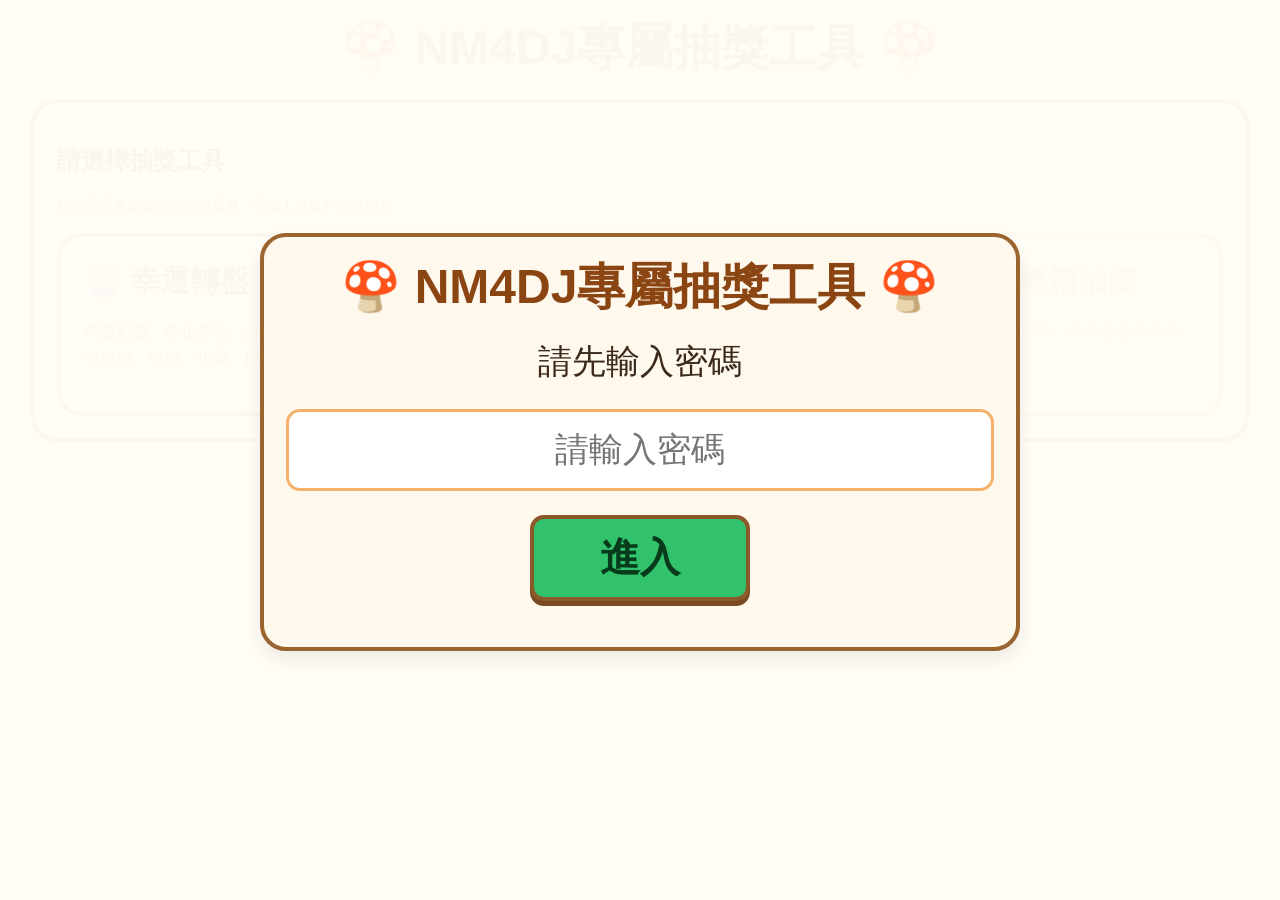
==== commit 1b373e2b: "Update index.html" ====
--- a/index.html
+++ b/index.html
@@ -1,572 +1,113 @@
 <!DOCTYPE html>
 <html lang="zh-Hant">
 <head>
-<meta charset="UTF-8" />
-<meta name="viewport" content="width=device-width, initial-scale=1.0" />
+<meta charset="UTF-8">
+<meta name="viewport" content="width=device-width, initial-scale=1.0">
 <title>NM4DJ專屬抽獎工具</title>
-
 <style>
 *{box-sizing:border-box}
-
-body{
-  margin:0;
-  font-family:"Microsoft JhengHei",Arial,sans-serif;
-  background:#fffdf6;
-  color:#3b2a1a;
-  overflow-x:hidden;
-}
-
+body{margin:0;font-family:"Microsoft JhengHei",Arial,sans-serif;background:#fffdf6;color:#3b2a1a;overflow-x:hidden}
 .hidden{display:none!important}
-
-header{
-  text-align:center;
-  padding:20px 12px 8px;
-}
-
-h1{
-  margin:0;
-  color:#8b4513;
-  display:flex;
-  align-items:center;
-  justify-content:center;
-  gap:18px;
-  flex-wrap:nowrap;
-  font-size:54px;
-  line-height:1.1;
-  text-align:center;
-}
-
+header{text-align:center;padding:20px 12px 8px}
+h1{margin:0;color:#8b4513;display:flex;align-items:center;justify-content:center;gap:14px;flex-wrap:nowrap;font-size:48px;line-height:1.15;text-align:center}
 h1 .mushroom{flex-shrink:0}
 h1 .title-text{white-space:nowrap}
-
-.container{
-  max-width:1250px;
-  margin:auto;
-  padding:16px;
-}
-
-.panel{
-  background:#fff8ec;
-  border:4px solid #9b642f;
-  border-radius:26px;
-  padding:22px;
-  margin-bottom:16px;
-  box-shadow:0 8px 18px rgba(0,0,0,.08);
-}
-
-.row{
-  display:flex;
-  gap:10px;
-  flex-wrap:wrap;
-  align-items:center;
-}
-
-input,button,select{
-  border-radius:14px;
-  padding:10px 14px;
-  border:3px solid #f6b26b;
-  font-size:16px;
-}
-
-button{
-  cursor:pointer;
-  font-weight:bold;
-  background:#31c26b;
-  color:#073b1c;
-  border:4px solid #8b5a2b;
-  box-shadow:0 5px 0 #7a4a20;
-}
-
+.container{max-width:1250px;margin:auto;padding:16px}
+.panel{background:#fff8ec;border:4px solid #9b642f;border-radius:26px;padding:22px;margin-bottom:16px;box-shadow:0 8px 18px rgba(0,0,0,.08)}
+.row{display:flex;gap:10px;flex-wrap:wrap;align-items:center}
+input,button,select{border-radius:14px;padding:10px 14px;border:3px solid #f6b26b;font-size:16px}
+button{cursor:pointer;font-weight:bold;background:#31c26b;color:#073b1c;border:4px solid #8b5a2b;box-shadow:0 5px 0 #7a4a20}
 button.red{background:#ef4444;color:white}
 button.blue{background:#60a5fa;color:white}
 button.gray{background:#e5e7eb;color:#333}
 button.orange{background:#fbbf24;color:#4a2a00}
-
-button:active{
-  transform:translateY(3px);
-  box-shadow:0 1px 0 #7a4a20;
-}
-
-button:disabled{
-  opacity:.55;
-  cursor:not-allowed;
-}
-
-.tool-grid{
-  display:grid;
-  grid-template-columns:repeat(auto-fit,minmax(240px,1fr));
-  gap:18px;
-  margin-top:18px;
-}
-
-.tool-card{
-  background:white;
-  border:4px solid #9b642f;
-  border-radius:24px;
-  padding:24px;
-  cursor:pointer;
-  transition:.18s;
-  box-shadow:0 8px 16px rgba(0,0,0,.08);
-}
-
-.tool-card:hover{
-  transform:translateY(-4px);
-  box-shadow:0 14px 26px rgba(0,0,0,.15);
-}
-
-.tool-card h2{
-  margin:0 0 10px;
-  color:#8b4513;
-  font-size:30px;
-}
-
-.tool-card p{
-  color:#7c5a35;
-  line-height:1.7;
-}
-
-.tool-card.disabled{
-  opacity:.55;
-  cursor:not-allowed;
-}
-
-.prize-table{
-  width:100%;
-  border-collapse:collapse;
-  margin-top:12px;
-  background:white;
-  border-radius:14px;
-  overflow:hidden;
-}
-
-.prize-table th,
-.prize-table td{
-  border-bottom:1px solid #e6c7a3;
-  padding:10px;
-  text-align:left;
-}
-
+button.purple{background:#c084fc;color:#3b0764}
+button:active{transform:translateY(3px);box-shadow:0 1px 0 #7a4a20}
+button:disabled{opacity:.55;cursor:not-allowed}
+.small{font-size:14px;color:#7c5a35}
+.tool-grid{display:grid;grid-template-columns:repeat(auto-fit,minmax(240px,1fr));gap:18px;margin-top:18px}
+.tool-card{background:white;border:4px solid #9b642f;border-radius:24px;padding:24px;cursor:pointer;transition:.18s;box-shadow:0 8px 16px rgba(0,0,0,.08)}
+.tool-card:hover{transform:translateY(-4px);box-shadow:0 14px 26px rgba(0,0,0,.15)}
+.tool-card h2{margin:0 0 10px;color:#8b4513;font-size:30px}
+.tool-card p{color:#7c5a35;line-height:1.7}
+.tool-card.disabled{opacity:.55;cursor:not-allowed}
+.prize-table{width:100%;border-collapse:collapse;margin-top:12px;background:white;border-radius:14px;overflow:hidden}
+.prize-table th,.prize-table td{border-bottom:1px solid #e6c7a3;padding:10px;text-align:left}
 .prize-table th{background:#ffe7b7}
 .prize-table input{width:100%}
-
-.prize-badge{
-  display:inline-block;
-  background:#fff1c7;
-  border:2px solid #9b642f;
-  border-radius:999px;
-  padding:6px 12px;
-  margin:4px;
-  font-weight:bold;
-}
-
-.list-grid{
-  display:grid;
-  grid-template-columns:repeat(auto-fill,minmax(170px,1fr));
-  gap:10px;
-  margin-top:14px;
-}
-
-.item{
-  background:white;
-  border:2px solid #e6c7a3;
-  border-radius:14px;
-  padding:10px;
-}
-
-.item.checked{
-  background:#fff1c7;
-  border-color:#9b642f;
-}
-
-.item-top{
-  display:flex;
-  align-items:center;
-  gap:8px;
-  margin-bottom:8px;
-}
-
-.item input[type="text"],
-.item input[type="number"]{
-  width:100%;
-  margin-top:4px;
-}
-
-.item label{
-  font-size:13px;
-  color:#6b4b2b;
-}
-
-.main-wheel{
-  display:grid;
-  grid-template-columns:1fr 360px;
-  gap:24px;
-  align-items:center;
-}
-
-.wheel-area{
-  text-align:center;
-  min-height:660px;
-  display:flex;
-  flex-direction:column;
-  align-items:center;
-  justify-content:center;
-}
-
-.pointer-wrap{
-  height:72px;
-  display:flex;
-  align-items:flex-end;
-  justify-content:center;
-  margin-bottom:-22px;
-  z-index:20;
-}
-
-.pointer{
-  width:52px;
-  height:76px;
-  position:relative;
-  transform-origin:50% 10%;
-  z-index:20;
-}
-
-.pointer::before{
-  content:"";
-  position:absolute;
-  left:50%;
-  top:0;
-  transform:translateX(-50%);
-  width:36px;
-  height:56px;
-  background:linear-gradient(180deg,#ef4444,#991b1b);
-  clip-path:polygon(50% 100%,0 0,100% 0);
-  border:3px solid #7f1d1d;
-  filter:drop-shadow(0 4px 4px rgba(0,0,0,.35));
-}
-
-.pointer::after{
-  content:"";
-  position:absolute;
-  left:50%;
-  top:-8px;
-  transform:translateX(-50%);
-  width:28px;
-  height:28px;
-  border-radius:50%;
-  background:radial-gradient(circle,#fff7ad,#fbbf24 55%,#92400e);
-  border:3px solid #7c2d12;
-}
-
-.pointer.tick{
-  animation:pointerTick .08s ease-out;
-}
-
-@keyframes pointerTick{
-  0%{transform:rotate(0deg)}
-  40%{transform:rotate(-13deg)}
-  100%{transform:rotate(0deg)}
-}
-
-.wheel-frame{
-  width:580px;
-  height:580px;
-  max-width:90vw;
-  max-height:90vw;
-  border-radius:50%;
-  padding:18px;
-  position:relative;
-  background:
-    radial-gradient(circle at 35% 25%,rgba(255,255,255,.9),rgba(255,255,255,0) 18%),
-    linear-gradient(135deg,#fff2a6,#d97706 40%,#7c2d12 65%,#fbbf24);
-  border:8px solid #7c2d12;
-  box-shadow:
-    inset 0 0 0 8px #facc15,
-    inset 0 0 0 16px #92400e,
-    0 18px 36px rgba(0,0,0,.28);
-}
-
-.wheel-frame.spinning{
-  animation:wheelGlow .55s linear infinite alternate;
-}
-
-@keyframes wheelGlow{
-  from{
-    box-shadow:
-      inset 0 0 0 8px #facc15,
-      inset 0 0 0 16px #92400e,
-      0 18px 36px rgba(0,0,0,.28),
-      0 0 16px rgba(250,204,21,.3);
-  }
-  to{
-    box-shadow:
-      inset 0 0 0 8px #fde68a,
-      inset 0 0 0 16px #92400e,
-      0 18px 36px rgba(0,0,0,.28),
-      0 0 38px rgba(250,204,21,.72);
-  }
-}
-
-.wheel-clip{
-  width:100%;
-  height:100%;
-  border-radius:50%;
-  overflow:hidden;
-  position:relative;
-  background:white;
-  border:5px solid #6b3f14;
-}
-
-.wheel-spin{
-  width:100%;
-  height:100%;
-  border-radius:50%;
-  position:relative;
-  will-change:transform;
-  transform:rotate(0deg);
-}
-
-.wheel-shine{
-  position:absolute;
-  inset:0;
-  border-radius:50%;
-  pointer-events:none;
-  background:
-    radial-gradient(circle at 34% 25%,rgba(255,255,255,.55),rgba(255,255,255,0) 24%),
-    radial-gradient(circle at 50% 50%,rgba(255,255,255,0) 45%,rgba(0,0,0,.12) 100%);
-  z-index:4;
-}
-
-.wheel-center{
-  position:absolute;
-  left:50%;
-  top:50%;
-  transform:translate(-50%,-50%);
-  width:136px;
-  height:136px;
-  border-radius:50%;
-  background:
-    radial-gradient(circle at 35% 25%,#fff8c5,#facc15 45%,#b45309 82%);
-  border:8px solid #7c2d12;
-  display:flex;
-  align-items:center;
-  justify-content:center;
-  font-weight:900;
-  font-size:26px;
-  color:#5b3415;
-  text-shadow:0 1px 0 rgba(255,255,255,.65);
-  z-index:10;
-  box-shadow:
-    inset 0 5px 9px rgba(255,255,255,.6),
-    inset 0 -8px 12px rgba(120,53,15,.35),
-    0 8px 14px rgba(0,0,0,.28);
-}
-
-.label{
-  position:absolute;
-  left:50%;
-  top:50%;
-  width:130px;
-  height:32px;
-  margin-left:-65px;
-  margin-top:-16px;
-  display:flex;
-  align-items:center;
-  justify-content:center;
-  text-align:center;
-  font-size:15px;
-  font-weight:bold;
-  color:#5b3415;
-  white-space:nowrap;
-  overflow:hidden;
-  text-overflow:ellipsis;
-  transform-origin:center center;
-  pointer-events:none;
-  z-index:3;
-}
-
-.peg{
-  position:absolute;
-  left:50%;
-  top:50%;
-  width:12px;
-  height:28px;
-  margin-left:-6px;
-  margin-top:-14px;
-  border-radius:8px;
-  background:linear-gradient(90deg,#92400e,#fef3c7,#f59e0b,#78350f);
-  border:2px solid #78350f;
-  box-shadow:0 2px 4px rgba(0,0,0,.28);
-  transform-origin:center center;
-  z-index:6;
-}
-
-.result-box{
-  background:#fff8ec;
-  border:4px solid #9b642f;
-  border-radius:18px;
-  padding:20px;
-  text-align:center;
-}
-
-.big-result{
-  color:#dc2626;
-  font-size:34px;
-  font-weight:bold;
-  line-height:1.6;
-}
-
-.record{
-  background:white;
-  border:2px dashed #f6b26b;
-  border-radius:12px;
-  padding:12px;
-  min-height:80px;
-  max-height:260px;
-  overflow:auto;
-  text-align:left;
-  white-space:pre-wrap;
-  line-height:1.6;
-}
-
-.lock,
-.winner-mask{
-  position:fixed;
-  inset:0;
-  background:rgba(0,0,0,.45);
-  display:flex;
-  justify-content:center;
-  align-items:center;
-  z-index:99;
-  padding:20px;
-}
-
+.prize-badge{display:inline-block;background:#fff1c7;border:2px solid #9b642f;border-radius:999px;padding:6px 12px;margin:4px;font-weight:bold}
+.list-grid{display:grid;grid-template-columns:repeat(auto-fill,minmax(170px,1fr));gap:10px;margin-top:14px}
+.item{background:white;border:2px solid #e6c7a3;border-radius:14px;padding:10px}
+.item.checked{background:#fff1c7;border-color:#9b642f}
+.item-top{display:flex;align-items:center;gap:8px;margin-bottom:8px}
+.item input[type="text"],.item input[type="number"]{width:100%;margin-top:4px}
+.item label{font-size:13px;color:#6b4b2b}
+.main-wheel,.main-gacha{display:grid;grid-template-columns:1fr 360px;gap:24px;align-items:center}
+.result-box{background:#fff8ec;border:4px solid #9b642f;border-radius:18px;padding:20px;text-align:center}
+.big-result{color:#dc2626;font-size:34px;font-weight:bold;line-height:1.6}
+.record{background:white;border:2px dashed #f6b26b;border-radius:12px;padding:12px;min-height:80px;max-height:260px;overflow:auto;text-align:left;white-space:pre-wrap;line-height:1.6}
+.lock,.winner-mask{position:fixed;inset:0;background:rgba(0,0,0,.45);display:flex;justify-content:center;align-items:center;z-index:99;padding:20px}
 .lock{background:rgba(255,253,246,.97)}
-
-.lock-box{
-  width:min(760px,95%);
-  text-align:center;
-}
-
-.lock-box p{
-  text-align:center;
-  font-size:34px;
-  margin:24px 0;
-}
-
-#passwordInput{
-  width:100%;
-  text-align:center;
-  font-size:34px;
-  height:82px;
-}
-
-.login-btn{
-  min-width:220px;
-  height:86px;
-  font-size:40px;
-  margin-top:24px;
-}
-
-.winner-box{
-  width:min(760px,95%);
-  background:#fff8ec;
-  border:6px solid #9b642f;
-  border-radius:26px;
-  text-align:center;
-  padding:34px 22px;
-  box-shadow:0 20px 60px rgba(0,0,0,.35);
-}
-
-.winner-title{
-  font-size:40px;
-  color:#dc2626;
-  font-weight:bold;
-  margin-bottom:20px;
-}
-
-.winner-prize{
-  font-size:28px;
-  color:#92400e;
-  font-weight:bold;
-  margin-bottom:12px;
-}
-
-.winner-name{
-  font-size:38px;
-  color:#7e22ce;
-  font-weight:bold;
-  line-height:1.5;
-  margin-bottom:18px;
-}
-
-.winner-time{
-  font-size:20px;
-  color:#374151;
-  margin-bottom:20px;
-}
-
-.small{
-  font-size:14px;
-  color:#7c5a35;
-}
+.lock-box{width:min(760px,95%);text-align:center}
+.lock-box p{text-align:center;font-size:34px;margin:24px 0}
+#passwordInput{width:100%;text-align:center;font-size:34px;height:82px}
+.login-btn{min-width:220px;height:86px;font-size:40px;margin-top:24px}
+.winner-box{width:min(760px,95%);background:#fff8ec;border:6px solid #9b642f;border-radius:26px;text-align:center;padding:34px 22px;box-shadow:0 20px 60px rgba(0,0,0,.35)}
+.winner-title{font-size:40px;color:#dc2626;font-weight:bold;margin-bottom:20px}
+.winner-prize{font-size:28px;color:#92400e;font-weight:bold;margin-bottom:12px}
+.winner-name{font-size:38px;color:#7e22ce;font-weight:bold;line-height:1.5;margin-bottom:18px}
+.winner-time{font-size:20px;color:#374151;margin-bottom:20px}
+
+/* 幸運轉盤 */
+.wheel-area{text-align:center;min-height:660px;display:flex;flex-direction:column;align-items:center;justify-content:center}
+.pointer-wrap{height:72px;display:flex;align-items:flex-end;justify-content:center;margin-bottom:-22px;z-index:20}
+.pointer{width:52px;height:76px;position:relative;transform-origin:50% 10%;z-index:20}
+.pointer::before{content:"";position:absolute;left:50%;top:0;transform:translateX(-50%);width:36px;height:56px;background:linear-gradient(180deg,#ef4444,#991b1b);clip-path:polygon(50% 100%,0 0,100% 0);border:3px solid #7f1d1d;filter:drop-shadow(0 4px 4px rgba(0,0,0,.35))}
+.pointer::after{content:"";position:absolute;left:50%;top:-8px;transform:translateX(-50%);width:28px;height:28px;border-radius:50%;background:radial-gradient(circle,#fff7ad,#fbbf24 55%,#92400e);border:3px solid #7c2d12}
+.pointer.tick{animation:pointerTick .08s ease-out}
+@keyframes pointerTick{0%{transform:rotate(0)}40%{transform:rotate(-13deg)}100%{transform:rotate(0)}}
+.wheel-frame{width:580px;height:580px;max-width:90vw;max-height:90vw;border-radius:50%;padding:18px;position:relative;background:radial-gradient(circle at 35% 25%,rgba(255,255,255,.9),rgba(255,255,255,0) 18%),linear-gradient(135deg,#fff2a6,#d97706 40%,#7c2d12 65%,#fbbf24);border:8px solid #7c2d12;box-shadow:inset 0 0 0 8px #facc15,inset 0 0 0 16px #92400e,0 18px 36px rgba(0,0,0,.28)}
+.wheel-frame.spinning{animation:wheelGlow .55s linear infinite alternate}
+@keyframes wheelGlow{from{box-shadow:inset 0 0 0 8px #facc15,inset 0 0 0 16px #92400e,0 18px 36px rgba(0,0,0,.28),0 0 16px rgba(250,204,21,.3)}to{box-shadow:inset 0 0 0 8px #fde68a,inset 0 0 0 16px #92400e,0 18px 36px rgba(0,0,0,.28),0 0 38px rgba(250,204,21,.72)}}
+.wheel-clip{width:100%;height:100%;border-radius:50%;overflow:hidden;position:relative;background:white;border:5px solid #6b3f14}
+.wheel-spin{width:100%;height:100%;border-radius:50%;position:relative;will-change:transform;transform:rotate(0deg)}
+.wheel-shine{position:absolute;inset:0;border-radius:50%;pointer-events:none;background:radial-gradient(circle at 34% 25%,rgba(255,255,255,.55),rgba(255,255,255,0) 24%),radial-gradient(circle at 50% 50%,rgba(255,255,255,0) 45%,rgba(0,0,0,.12) 100%);z-index:4}
+.wheel-center{position:absolute;left:50%;top:50%;transform:translate(-50%,-50%);width:136px;height:136px;border-radius:50%;background:radial-gradient(circle at 35% 25%,#fff8c5,#facc15 45%,#b45309 82%);border:8px solid #7c2d12;display:flex;align-items:center;justify-content:center;font-weight:900;font-size:26px;color:#5b3415;text-shadow:0 1px 0 rgba(255,255,255,.65);z-index:10;box-shadow:inset 0 5px 9px rgba(255,255,255,.6),inset 0 -8px 12px rgba(120,53,15,.35),0 8px 14px rgba(0,0,0,.28)}
+.label{position:absolute;left:50%;top:50%;width:130px;height:32px;margin-left:-65px;margin-top:-16px;display:flex;align-items:center;justify-content:center;text-align:center;font-size:15px;font-weight:bold;color:#5b3415;white-space:nowrap;overflow:hidden;text-overflow:ellipsis;transform-origin:center center;pointer-events:none;z-index:3}
+.peg{position:absolute;left:50%;top:50%;width:12px;height:28px;margin-left:-6px;margin-top:-14px;border-radius:8px;background:linear-gradient(90deg,#92400e,#fef3c7,#f59e0b,#78350f);border:2px solid #78350f;box-shadow:0 2px 4px rgba(0,0,0,.28);transform-origin:center center;z-index:6}
+
+/* 扭蛋機 */
+.gacha-area{min-height:650px;display:flex;align-items:center;justify-content:center;flex-direction:column}
+.gacha-machine{width:430px;max-width:90vw;height:560px;position:relative}
+.gacha-top{position:absolute;left:50%;top:0;transform:translateX(-50%);width:340px;height:320px;border-radius:50% 50% 42% 42%;background:radial-gradient(circle at 35% 25%,rgba(255,255,255,.75),rgba(255,255,255,.1) 28%,rgba(239,68,68,.45) 70%),rgba(239,68,68,.35);border:10px solid #991b1b;overflow:hidden;box-shadow:inset 0 0 25px rgba(255,255,255,.55),0 14px 24px rgba(0,0,0,.2)}
+.gacha-ball{position:absolute;width:56px;height:56px;border-radius:50%;border:4px solid rgba(0,0,0,.15);box-shadow:inset -8px -8px 10px rgba(0,0,0,.12),inset 6px 6px 10px rgba(255,255,255,.55)}
+.gacha-base{position:absolute;left:50%;bottom:20px;transform:translateX(-50%);width:360px;height:250px;border-radius:30px;background:linear-gradient(180deg,#facc15,#d97706 60%,#92400e);border:10px solid #7c2d12;box-shadow:inset 0 8px 10px rgba(255,255,255,.35),0 14px 24px rgba(0,0,0,.22)}
+.gacha-window{position:absolute;left:50%;top:62px;transform:translateX(-50%);width:190px;height:70px;border-radius:16px;background:#fff8ec;border:6px solid #7c2d12;display:flex;align-items:center;justify-content:center;font-size:26px;font-weight:900;color:#8b4513}
+.gacha-handle{position:absolute;right:48px;top:105px;width:76px;height:76px;border-radius:50%;background:radial-gradient(circle,#fef3c7,#f59e0b 58%,#92400e);border:7px solid #7c2d12;box-shadow:0 6px 10px rgba(0,0,0,.25)}
+.gacha-handle::after{content:"";position:absolute;left:50%;top:50%;width:20px;height:72px;background:#7c2d12;border-radius:12px;transform:translate(-50%,-50%) rotate(35deg)}
+.gacha-slot{position:absolute;left:50%;bottom:36px;transform:translateX(-50%);width:120px;height:54px;border-radius:0 0 40px 40px;background:#3b2a1a;border:5px solid #7c2d12}
+.gacha-drop{position:absolute;left:50%;bottom:100px;transform:translateX(-50%);width:72px;height:72px;border-radius:50%;background:linear-gradient(135deg,#fef08a,#f97316);border:5px solid #92400e;opacity:0;z-index:5}
+.gacha-machine.shake{animation:gachaShake .55s linear infinite}
+.gacha-machine.shake .gacha-handle{animation:handleSpin .55s linear infinite}
+.gacha-drop.drop{animation:ballDrop 1.05s ease-out forwards}
+@keyframes gachaShake{0%,100%{transform:translateX(0)}25%{transform:translateX(-7px) rotate(-1deg)}50%{transform:translateX(7px) rotate(1deg)}75%{transform:translateX(-4px) rotate(-.5deg)}}
+@keyframes handleSpin{from{transform:rotate(0)}to{transform:rotate(360deg)}}
+@keyframes ballDrop{0%{opacity:0;bottom:230px;transform:translateX(-50%) scale(.5)}30%{opacity:1}70%{bottom:70px;transform:translateX(-50%) scale(1.05)}100%{opacity:1;bottom:38px;transform:translateX(-50%) scale(1)}}
 
 @media(max-width:900px){
-  h1{
-    font-size:34px;
-    gap:8px;
-  }
-
-  h1 .title-text{
-    white-space:normal;
-  }
-
-  .main-wheel{
-    grid-template-columns:1fr;
-  }
-
-  .wheel-area{
-    min-height:460px;
-  }
-
-  .wheel-frame{
-    width:380px;
-    height:380px;
-    padding:12px;
-  }
-
-  .wheel-center{
-    width:96px;
-    height:96px;
-    font-size:20px;
-    border-width:6px;
-  }
-
-  .label{
-    width:90px;
-    margin-left:-45px;
-    font-size:11px;
-  }
-
-  .peg{
-    width:8px;
-    height:20px;
-    margin-left:-4px;
-    margin-top:-10px;
-  }
-
-  .winner-title{font-size:30px}
-  .winner-prize{font-size:22px}
-  .winner-name{font-size:28px}
-  .lock-box p{font-size:24px}
-
-  #passwordInput{
-    font-size:26px;
-    height:70px;
-  }
-
-  .login-btn{
-    font-size:32px;
-    height:76px;
-  }
+  h1{font-size:32px;gap:8px}
+  h1 .title-text{white-space:normal}
+  .main-wheel,.main-gacha{grid-template-columns:1fr}
+  .wheel-area{min-height:460px}
+  .wheel-frame{width:380px;height:380px;padding:12px}
+  .wheel-center{width:96px;height:96px;font-size:20px;border-width:6px}
+  .label{width:90px;margin-left:-45px;font-size:11px}
+  .peg{width:8px;height:20px;margin-left:-4px;margin-top:-10px}
+  .gacha-machine{width:360px;height:500px}
+  .gacha-top{width:300px;height:285px}
+  .gacha-base{width:310px;height:225px}
+  .winner-title{font-size:30px}.winner-prize{font-size:22px}.winner-name{font-size:28px}.lock-box p{font-size:24px}
+  #passwordInput{font-size:26px;height:70px}.login-btn{font-size:32px;height:76px}
 }
 </style>
 </head>
@@ -575,11 +116,7 @@
 
 <div id="lock" class="lock">
   <div class="panel lock-box">
-    <h1>
-      <span class="mushroom">🍄</span>
-      <span class="title-text">NM4DJ專屬抽獎工具</span>
-      <span class="mushroom">🍄</span>
-    </h1>
+    <h1><span class="mushroom">🍄</span><span class="title-text">NM4DJ專屬抽獎工具</span><span class="mushroom">🍄</span></h1>
     <p>請先輸入密碼</p>
     <input id="passwordInput" type="password" placeholder="請輸入密碼">
     <br>
@@ -599,11 +136,7 @@
 </div>
 
 <header>
-  <h1>
-    <span class="mushroom">🍄</span>
-    <span id="mainTitleText" class="title-text">NM4DJ專屬抽獎工具</span>
-    <span class="mushroom">🍄</span>
-  </h1>
+  <h1><span class="mushroom">🍄</span><span id="mainTitleText" class="title-text">NM4DJ專屬抽獎工具</span><span class="mushroom">🍄</span></h1>
 </header>
 
 <div class="container">
@@ -611,986 +144,278 @@
 <section id="homePage">
   <div class="panel">
     <h2>請選擇抽獎工具</h2>
-    <p class="small">目前已開放幸運轉盤，其他工具可之後逐步新增。</p>
-
+    <p class="small">目前已開放幸運轉盤與扭蛋機，兩個工具資料完全獨立。</p>
     <div class="tool-grid">
-      <div class="tool-card" onclick="openLuckyWheel()">
-        <h2>🎡 幸運轉盤</h2>
-        <p>支援獎項、名單、權重、轉盤動畫、停止控制、中獎彈窗與公平性驗證碼。</p>
-      </div>
-
-      <div class="tool-card disabled">
-        <h2>🎲 隨機抽人</h2>
-        <p>之後可新增：不使用轉盤，直接快速抽出名單。</p>
-      </div>
-
-      <div class="tool-card disabled">
-        <h2>🎁 獎箱抽獎</h2>
-        <p>之後可新增：抽箱子動畫、金光效果、獎池模式。</p>
-      </div>
-
-      <div class="tool-card disabled">
-        <h2>🏆 排名抽獎</h2>
-        <p>之後可新增：依照票數、權重或排名規則抽獎。</p>
-      </div>
+      <div class="tool-card" onclick="openWheelHome()"><h2>🎡 幸運轉盤</h2><p>轉盤動畫、停止控制、分界柱答答聲、獎項、權重、紀錄。</p></div>
+      <div class="tool-card" onclick="openGachaHome()"><h2>🥚 扭蛋機</h2><p>扭蛋機搖晃、掉球動畫、獎項、權重、紀錄。</p></div>
+      <div class="tool-card disabled"><h2>🎲 隨機抽人</h2><p>之後可新增：不使用動畫，快速抽名單。</p></div>
+      <div class="tool-card disabled"><h2>🎁 獎箱抽獎</h2><p>之後可新增：開箱動畫與獎池模式。</p></div>
     </div>
   </div>
 </section>
 
-<section id="setupPage" class="hidden">
-
-  <div class="panel">
-    <div class="row" style="justify-content:space-between">
-      <h2>幸運轉盤｜獎項設定</h2>
-      <button class="gray" onclick="backToHome()">回工具首頁</button>
-    </div>
-
-    <p class="small">可設定多個獎項與名額。轉盤頁會選擇目前要抽的獎項，抽取數量會自動帶入剩餘名額。</p>
-
-    <div class="row">
-      <button class="orange" onclick="addPrize()">新增獎項</button>
-      <button class="gray" onclick="resetPrizeDefaults()">恢復預設獎項</button>
-      <button class="red" onclick="clearPrizeRecords()">清空獎項已抽紀錄</button>
-    </div>
-
-    <table class="prize-table">
-      <thead>
-        <tr>
-          <th style="width:45%">獎項名稱</th>
-          <th style="width:20%">名額</th>
-          <th style="width:20%">已抽</th>
-          <th style="width:15%">操作</th>
-        </tr>
-      </thead>
-      <tbody id="prizeBody"></tbody>
-    </table>
-  </div>
-
-  <div class="panel">
-    <h2>抽獎名單設定</h2>
-    <p class="small">預設 60 個號碼。沒有輸入名稱時，會使用號碼代表；沒有輸入權重時，權重自動為 1。</p>
-
-    <div class="row">
-      <span>名單數量：</span>
-      <input id="totalInput" type="number" value="60" min="1" style="width:120px">
-      <button class="orange" onclick="generateList()">重新生成名單</button>
-    </div>
-
-    <hr>
-
-    <div class="row">
-      <span>快速勾選：</span>
-      <input id="rangeStart" type="number" value="1" min="1" style="width:100px">
-      <span>到</span>
-      <input id="rangeEnd" type="number" value="60" min="1" style="width:100px">
-      <button onclick="selectRange()">套用範圍</button>
-      <button class="gray" onclick="selectAll()">全選</button>
-      <button class="gray" onclick="unselectAll()">全取消</button>
-    </div>
-
-    <div class="row" style="margin-top:12px">
-      <button class="gray" onclick="clearNames()">清空名稱</button>
-      <button class="gray" onclick="clearWeights()">權重重設為 1</button>
-      <button class="blue" onclick="buildWheel()">生成轉盤</button>
-    </div>
-
-    <div id="listGrid" class="list-grid"></div>
-  </div>
-
-</section>
-
-<section id="wheelPage" class="hidden">
-
-  <div class="panel">
-    <div class="row" style="justify-content:center">
-      <span>目前獎項：</span>
-      <select id="currentPrizeSelect" onchange="changeCurrentPrize()" style="min-width:220px"></select>
-
-      <span>抽取數量：</span>
-      <input id="drawCount" type="number" value="1" min="1" style="width:110px">
-
-      <label>
-        <input id="noRepeat" type="checkbox">
-        不重複中獎
-      </label>
-    </div>
-
-    <div id="prizeSummary" style="text-align:center;margin-top:10px"></div>
-
-    <div class="row" style="justify-content:center;margin-top:10px">
-      <button id="drawBtn" onclick="drawButtonClick()">開始抽獎</button>
-      <button class="red" onclick="clearRecords()">清除抽獎紀錄</button>
-      <button class="blue" onclick="backToSetup()">關閉轉盤</button>
-    </div>
-  </div>
-
-  <div class="main-wheel">
-    <div class="wheel-area">
-      <div class="pointer-wrap">
-        <div id="pointer" class="pointer"></div>
-      </div>
-
-      <div id="wheelFrame" class="wheel-frame">
-        <div class="wheel-clip">
-          <div id="wheelSpin" class="wheel-spin">
-            <div class="wheel-shine"></div>
-            <div class="wheel-center">NM4DJ</div>
-          </div>
-        </div>
-      </div>
-    </div>
-
-    <div class="result-box">
-      <div class="small">本次抽獎結果</div>
-      <div id="resultTitle" class="big-result">尚未抽獎</div>
-      <p id="resultSub">請選擇獎項後開始抽獎</p>
-      <div id="currentResult" class="record">尚無本次結果</div>
-
-      <h3>抽獎紀錄</h3>
-      <div id="records" class="record">尚無紀錄</div>
-    </div>
-  </div>
-
-</section>
+<section id="wheelSetupPage" class="hidden"></section>
+<section id="wheelPage" class="hidden"></section>
+
+<section id="gachaSetupPage" class="hidden"></section>
+<section id="gachaPage" class="hidden"></section>
 
 </div>
 
 <script>
-const PASSWORD = "nm4dj2026";
-
-let total = 60;
-let participants = [];
-let activeParticipants = [];
-let currentSegments = [];
-let rotation = 0;
-let records = [];
-let prizes = [];
-
-let currentDrawTotal = 0;
-let drawIndex = 0;
-let pendingWinners = [];
-let pendingPrizeId = null;
-
-let isDrawing = false;
-let isFreeSpinning = false;
-let spinRaf = null;
-let lastFrameTime = 0;
-let spinSpeed = 520;
-let lastSectorIndex = null;
-
-let audioCtx = null;
-
-const colors = [
-  "#fca5a5","#fdba74","#fde68a","#86efac",
-  "#67e8f9","#93c5fd","#c4b5fd","#f9a8d4",
-  "#fef08a","#a7f3d0"
-];
+const PASSWORD="nm4dj2026";
+let activeTool="";
 
 function login(){
-  const pw = document.getElementById("passwordInput").value;
-
-  if(pw === PASSWORD){
+  if(document.getElementById("passwordInput").value===PASSWORD){
     document.getElementById("lock").classList.add("hidden");
-  }else{
-    document.getElementById("passwordMsg").textContent = "密碼錯誤";
-  }
-}
-
-document.getElementById("passwordInput").addEventListener("keydown",e=>{
-  if(e.key==="Enter") login();
-});
-
-function openLuckyWheel(){
-  document.getElementById("homePage").classList.add("hidden");
-  document.getElementById("setupPage").classList.remove("hidden");
-  document.getElementById("wheelPage").classList.add("hidden");
-  document.getElementById("mainTitleText").textContent = "NM4DJ專屬幸運轉盤";
+  }else document.getElementById("passwordMsg").textContent="密碼錯誤";
+}
+document.getElementById("passwordInput").addEventListener("keydown",e=>{if(e.key==="Enter")login()});
+
+function showOnly(id,title){
+  ["homePage","wheelSetupPage","wheelPage","gachaSetupPage","gachaPage"].forEach(x=>document.getElementById(x).classList.add("hidden"));
+  document.getElementById(id).classList.remove("hidden");
+  document.getElementById("mainTitleText").textContent=title;
   window.scrollTo({top:0,behavior:"smooth"});
 }
-
-function backToHome(){
-  document.getElementById("homePage").classList.remove("hidden");
-  document.getElementById("setupPage").classList.add("hidden");
-  document.getElementById("wheelPage").classList.add("hidden");
-  document.getElementById("mainTitleText").textContent = "NM4DJ專屬抽獎工具";
-  window.scrollTo({top:0,behavior:"smooth"});
-}
-
-function makeId(){
-  return "p_" + Date.now() + "_" + Math.floor(Math.random()*999999);
-}
-
-function defaultPrizes(){
-  return [
-    {id:makeId(), name:"一獎", quota:1, drawn:0},
-    {id:makeId(), name:"二獎", quota:3, drawn:0},
-    {id:makeId(), name:"三獎", quota:10, drawn:0}
-  ];
-}
-
-function renderPrizes(){
-  const body = document.getElementById("prizeBody");
-  body.innerHTML = "";
-
-  prizes.forEach(p=>{
-    const tr = document.createElement("tr");
-
-    tr.innerHTML = `
-      <td><input value="${escapeAttr(p.name)}" oninput="updatePrizeName('${p.id}',this.value)"></td>
-      <td><input type="number" min="1" value="${p.quota}" oninput="updatePrizeQuota('${p.id}',this.value)"></td>
-      <td>${p.drawn} / ${p.quota}</td>
-      <td><button class="red" onclick="deletePrize('${p.id}')">刪除</button></td>
-    `;
-
-    body.appendChild(tr);
-  });
-}
-
-function updatePrizeName(id,value){
-  const p = prizes.find(x=>x.id===id);
-  if(p) p.name = value.trim() || "未命名獎項";
-}
-
-function updatePrizeQuota(id,value){
-  const p = prizes.find(x=>x.id===id);
-  if(!p) return;
-
-  const n = Number(value);
-  p.quota = n > 0 ? n : 1;
-
-  if(p.drawn > p.quota){
-    p.drawn = p.quota;
-  }
-
-  renderPrizes();
-}
-
-function addPrize(){
-  prizes.push({
-    id:makeId(),
-    name:`獎項 ${prizes.length + 1}`,
-    quota:1,
-    drawn:0
-  });
-
-  renderPrizes();
-}
-
-function deletePrize(id){
-  if(prizes.length <= 1){
-    alert("至少需要保留一個獎項。");
-    return;
-  }
-
-  if(!confirm("確定刪除此獎項？")) return;
-
-  prizes = prizes.filter(p=>p.id!==id);
-  renderPrizes();
-}
-
-function resetPrizeDefaults(){
-  if(!confirm("確定恢復預設獎項？目前獎項設定會被覆蓋。")) return;
-
-  prizes = defaultPrizes();
-  renderPrizes();
-}
-
-function clearPrizeRecords(){
-  if(!confirm("確定清空所有獎項已抽數量？")) return;
-
-  prizes.forEach(p=>p.drawn=0);
-  renderPrizes();
-  renderPrizeSelect();
-  updatePrizeSummary();
-}
-
-function renderPrizeSelect(){
-  const select = document.getElementById("currentPrizeSelect");
-  select.innerHTML = "";
-
-  prizes.forEach(p=>{
-    const remain = Math.max(p.quota - p.drawn,0);
-    const option = document.createElement("option");
-
-    option.value = p.id;
-    option.textContent = `${p.name}｜剩餘 ${remain} / ${p.quota}`;
-    option.disabled = remain <= 0;
-
-    select.appendChild(option);
-  });
-
-  const firstAvailable = prizes.find(p=>p.quota - p.drawn > 0);
-
-  if(firstAvailable){
-    select.value = firstAvailable.id;
-  }
-
-  changeCurrentPrize();
-}
-
-function getCurrentPrize(){
-  const id = document.getElementById("currentPrizeSelect").value;
-  return prizes.find(p=>p.id===id);
-}
-
-function changeCurrentPrize(){
-  const prize = getCurrentPrize();
-  if(!prize) return;
-
-  const remain = Math.max(prize.quota - prize.drawn,0);
-  document.getElementById("drawCount").value = remain > 0 ? remain : 1;
-
-  updatePrizeSummary();
-}
-
-function updatePrizeSummary(){
-  const box = document.getElementById("prizeSummary");
-  if(!box) return;
-
-  box.innerHTML = prizes.map(p=>{
-    const remain = Math.max(p.quota - p.drawn,0);
-
-    return `<span class="prize-badge">🎁 ${escapeHtml(p.name)}｜已抽 ${p.drawn} / ${p.quota}｜剩餘 ${remain}</span>`;
-  }).join("");
-}
-
-function generateList(){
-  const newTotal = Number(document.getElementById("totalInput").value);
-
-  if(!newTotal || newTotal < 1){
-    alert("名單數量至少要 1");
-    return;
-  }
-
-  if(participants.length > 0 && !confirm("重新生成會清空目前名稱與權重，確定嗎？")){
-    return;
-  }
-
-  total = newTotal;
-  participants = [];
-
-  for(let i=1;i<=total;i++){
-    participants.push({
-      number:i,
-      checked:true,
-      name:"",
-      weight:""
-    });
-  }
-
-  document.getElementById("rangeEnd").value = total;
-  renderList();
-}
-
-function renderList(){
-  const box = document.getElementById("listGrid");
-  box.innerHTML = "";
-
-  participants.forEach(p=>{
-    const div = document.createElement("div");
-
-    div.className = "item" + (p.checked ? " checked" : "");
-    div.id = `item_${p.number}`;
-
-    div.innerHTML = `
-      <div class="item-top">
-        <input type="checkbox" id="check_${p.number}" ${p.checked ? "checked" : ""} onchange="syncItem(${p.number})">
-        <strong>No.${p.number}</strong>
-      </div>
-
-      <label>名稱</label>
-      <input type="text" id="name_${p.number}" value="${escapeAttr(p.name)}" placeholder="未填則使用 ${p.number}" oninput="syncItem(${p.number})">
-
-      <label>權重</label>
-      <input type="number" id="weight_${p.number}" value="${escapeAttr(p.weight)}" min="0" placeholder="1" oninput="syncItem(${p.number})">
-    `;
-
-    box.appendChild(div);
-  });
-}
-
-function syncItem(num){
-  const p = participants.find(x=>x.number===num);
-
-  p.checked = document.getElementById(`check_${num}`).checked;
-  p.name = document.getElementById(`name_${num}`).value;
-  p.weight = document.getElementById(`weight_${num}`).value;
-
-  document.getElementById(`item_${num}`).classList.toggle("checked",p.checked);
-}
-
-function selectRange(){
-  saveAllInputs();
-
-  const s = Number(document.getElementById("rangeStart").value);
-  const e = Number(document.getElementById("rangeEnd").value);
-
-  if(!s || !e || s > e){
-    alert("請輸入正確範圍");
-    return;
-  }
-
-  participants.forEach(p=>{
-    p.checked = p.number >= s && p.number <= e;
-  });
-
-  renderList();
-}
-
-function selectAll(){
-  saveAllInputs();
-  participants.forEach(p=>p.checked=true);
-  renderList();
-}
-
-function unselectAll(){
-  saveAllInputs();
-  participants.forEach(p=>p.checked=false);
-  renderList();
-}
-
-function clearNames(){
-  if(!confirm("確定清空全部名稱？")) return;
-
-  saveAllInputs();
-  participants.forEach(p=>p.name="");
-  renderList();
-}
-
-function clearWeights(){
-  if(!confirm("確定將全部權重重設為 1？")) return;
-
-  saveAllInputs();
-  participants.forEach(p=>p.weight="");
-  renderList();
-}
-
-function saveAllInputs(){
-  participants.forEach(p=>{
-    const n = document.getElementById(`name_${p.number}`);
-    const w = document.getElementById(`weight_${p.number}`);
-    const c = document.getElementById(`check_${p.number}`);
-
-    if(n) p.name = n.value;
-    if(w) p.weight = w.value;
-    if(c) p.checked = c.checked;
-  });
-}
-
-function getSelectedParticipants(){
-  saveAllInputs();
-
-  return participants
-    .filter(p=>p.checked)
-    .map(p=>({
-      number:p.number,
-      name:p.name.trim() || String(p.number),
-      weight:Number(p.weight) > 0 ? Number(p.weight) : 1
-    }));
-}
-
-function buildWheel(){
-  activeParticipants = getSelectedParticipants();
-
-  if(activeParticipants.length === 0){
-    alert("請至少勾選一個號碼");
-    return;
-  }
-
-  if(prizes.length === 0){
-    alert("請至少設定一個獎項。");
-    return;
-  }
-
-  document.getElementById("setupPage").classList.add("hidden");
-  document.getElementById("wheelPage").classList.remove("hidden");
-
-  document.getElementById("resultTitle").textContent = "尚未抽獎";
-  document.getElementById("resultSub").textContent = "請選擇獎項後開始抽獎";
-  document.getElementById("currentResult").textContent = "尚無本次結果";
-
-  renderPrizeSelect();
-  updatePrizeSummary();
-
-  window.scrollTo({top:0,behavior:"smooth"});
-
-  requestAnimationFrame(()=>{
-    setTimeout(()=>{
-      renderWheel(activeParticipants);
-    },120);
-  });
-}
-
-function renderWheel(list){
-  const wheel = document.getElementById("wheelSpin");
-  wheel.innerHTML = `
-    <div class="wheel-shine"></div>
-    <div class="wheel-center">NM4DJ</div>
-  `;
-
-  const totalWeight = list.reduce((s,x)=>s+x.weight,0);
-  const isSameWeight = list.every(x=>x.weight === list[0].weight);
-
-  let gradient = [];
-  let current = 0;
-  currentSegments = [];
-
-  const frame = document.querySelector(".wheel-frame");
-  const wheelSize = frame.getBoundingClientRect().width || 560;
-  const innerSize = wheelSize - 52;
-  const labelDistance = innerSize * 0.31;
-  const pegDistance = innerSize * 0.47;
-
-  list.forEach((p,i)=>{
-    const deg = p.weight / totalWeight * 360;
-    const start = current;
-    const end = current + deg;
-    const mid = start + deg / 2;
-    const color = colors[i % colors.length];
-
-    currentSegments.push({
-      participant:p,
-      start,
-      end,
-      mid,
-      index:i
-    });
-
-    gradient.push(`${color} ${start}deg ${end}deg`);
-
-    const peg = document.createElement("div");
-    peg.className = "peg";
-    peg.style.transform = `rotate(${start}deg) translateY(-${pegDistance}px)`;
-    wheel.appendChild(peg);
-
-    const label = document.createElement("div");
-    label.className = "label";
-    label.textContent = isSameWeight
-      ? p.name
-      : `${p.name} ${((p.weight/totalWeight)*100).toFixed(1)}%`;
-
-    label.style.transform =
-      `rotate(${mid}deg) translateY(-${labelDistance}px) rotate(90deg)`;
-
-    wheel.appendChild(label);
-    current = end;
-  });
-
-  wheel.style.background = `conic-gradient(${gradient.join(",")})`;
-  applyRotation();
-}
-
-function drawButtonClick(){
-  if(!isDrawing){
-    prepareAndStartDraw();
-    return;
-  }
-
-  if(isFreeSpinning){
-    stopCurrentSpin();
-  }
-}
-
-function prepareAndStartDraw(){
-  unlockAudio();
-
-  const prize = getCurrentPrize();
-
-  if(!prize){
-    alert("請選擇獎項。");
-    return;
-  }
-
-  const remain = prize.quota - prize.drawn;
-
-  if(remain <= 0){
-    alert("此獎項已抽完，請選擇其他獎項。");
-    return;
-  }
-
-  const count = Number(document.getElementById("drawCount").value);
-
-  if(!count || count < 1){
-    alert("抽取數量至少為 1");
-    return;
-  }
-
-  if(count > remain){
-    alert(`此獎項剩餘名額只有 ${remain} 位。`);
-    return;
-  }
-
-  if(count > activeParticipants.length){
-    alert("抽取數量不可大於目前轉盤人數");
-    return;
-  }
-
-  const confirmText =
-`請確認本次抽獎資訊：
-
-目前獎項：${prize.name}
-抽取數量：${count}
-參與人數：${activeParticipants.length}
-
-是否開始抽獎？`;
-
-  if(!confirm(confirmText)){
-    return;
-  }
-
-  pendingPrizeId = prize.id;
-  currentDrawTotal = count;
-  drawIndex = 0;
-  pendingWinners = [];
-
-  document.getElementById("currentResult").textContent = "抽獎中...";
-  document.getElementById("resultTitle").textContent = "抽獎中...";
-  document.getElementById("resultSub").textContent = `準備抽出 ${count} 位｜${prize.name}`;
-
-  startFreeSpin();
-}
-
-function startFreeSpin(){
-  isDrawing = true;
-  isFreeSpinning = true;
-  lastFrameTime = performance.now();
-  lastSectorIndex = getSectorIndexAtPointer(rotation);
-
-  document.getElementById("drawBtn").textContent = "停止";
-  document.getElementById("drawBtn").classList.add("red");
-
-  document.getElementById("wheelFrame").classList.add("spinning");
-
-  const prize = prizes.find(p=>p.id===pendingPrizeId);
-  document.getElementById("resultTitle").textContent = "抽獎中...";
-  document.getElementById("resultSub").textContent =
-    `第 ${drawIndex + 1} 位抽獎中｜${prize ? prize.name : ""}`;
-
-  spinRaf = requestAnimationFrame(freeSpinStep);
-}
-
-function freeSpinStep(now){
-  if(!isFreeSpinning) return;
-
-  const dt = Math.min((now - lastFrameTime) / 1000, 0.05);
-  lastFrameTime = now;
-
-  rotation += spinSpeed * dt;
-  applyRotation();
-  checkBoundaryTick();
-
-  spinRaf = requestAnimationFrame(freeSpinStep);
-}
-
-function stopCurrentSpin(){
-  if(!isFreeSpinning) return;
-
-  isFreeSpinning = false;
-
-  if(spinRaf){
-    cancelAnimationFrame(spinRaf);
-    spinRaf = null;
-  }
-
-  const winner = pickOneWinner();
-  pendingWinners.push(winner);
-
-  const segment = currentSegments.find(s=>s.participant.number === winner.number);
-  const targetMid = segment ? segment.mid : 0;
-
-  const currentMod = normalizeAngle(rotation);
-  const targetMod = normalizeAngle(-targetMid);
-  const extraTurns = 720 + Math.floor(Math.random() * 2) * 360;
-  const delta = normalizeAngle(targetMod - currentMod) + extraTurns;
-  const start = rotation;
-  const end = rotation + delta;
-  const duration = 2800;
-  const startTime = performance.now();
-
-  function slowStep(now){
-    const t = Math.min((now - startTime) / duration, 1);
-    const eased = easeOutCubic(t);
-
-    rotation = start + (end - start) * eased;
-    applyRotation();
-    checkBoundaryTick();
-
-    if(t < 1){
-      spinRaf = requestAnimationFrame(slowStep);
-    }else{
-      rotation = end;
-      applyRotation();
-      document.getElementById("wheelFrame").classList.remove("spinning");
-      showWinnerModal(winner);
-    }
-  }
-
-  spinRaf = requestAnimationFrame(slowStep);
-}
-
-function pickOneWinner(){
-  const used = new Set(pendingWinners.map(w=>w.number));
-  const pool = activeParticipants.filter(p=>!used.has(p.number));
-  return weightedPick(pool);
-}
-
-function checkBoundaryTick(){
-  const index = getSectorIndexAtPointer(rotation);
-
-  if(index !== lastSectorIndex){
-    triggerPointerTick();
-    playTickSound();
-    lastSectorIndex = index;
-  }
-}
-
-function getSectorIndexAtPointer(rot){
-  if(!currentSegments.length) return 0;
-
-  const pointerAngle = normalizeAngle(-rot);
-
-  for(const seg of currentSegments){
-    if(pointerAngle >= seg.start && pointerAngle < seg.end){
-      return seg.index;
-    }
-  }
-
-  return currentSegments.length - 1;
-}
-
-function applyRotation(){
-  document.getElementById("wheelSpin").style.transform = `rotate(${rotation}deg)`;
-}
-
-function triggerPointerTick(){
-  const pointer = document.getElementById("pointer");
-  pointer.classList.remove("tick");
-  void pointer.offsetWidth;
-  pointer.classList.add("tick");
-}
-
-function showWinnerModal(winner){
-  const now = new Date().toLocaleString("zh-TW",{hour12:false});
-  const prize = prizes.find(p=>p.id===pendingPrizeId);
-
-  document.getElementById("winnerPrize").textContent =
-    prize ? `🎁 ${prize.name}` : "";
-
-  document.getElementById("winnerName").textContent =
-    currentDrawTotal === 1
-      ? `第 1 位：${winner.name}`
-      : `第 ${drawIndex + 1} 位：${winner.name}`;
-
-  document.getElementById("winnerTime").textContent =
-    `抽獎時間：${now}`;
-
-  document.getElementById("winnerBtn").textContent =
-    drawIndex < currentDrawTotal - 1 ? "下一位" : "確認";
-
-  document.getElementById("winnerMask").classList.remove("hidden");
-}
-
+function backHome(){activeTool="";showOnly("homePage","NM4DJ專屬抽獎工具")}
+
+function makeId(){return"p_"+Date.now()+"_"+Math.floor(Math.random()*999999)}
+function normalizeAngle(a){return((a%360)+360)%360}
+function easeOutCubic(t){return 1-Math.pow(1-t,3)}
+function escapeAttr(str){return String(str??"").replaceAll("&","&amp;").replaceAll('"',"&quot;").replaceAll("<","&lt;").replaceAll(">","&gt;")}
+function escapeHtml(str){return String(str??"").replaceAll("&","&amp;").replaceAll("<","&lt;").replaceAll(">","&gt;").replaceAll('"',"&quot;").replaceAll("'","&#039;")}
+function makeVerifyCode(str){
+  let h1=0xdeadbeef,h2=0x41c6ce57;
+  for(let i=0;i<str.length;i++){const ch=str.charCodeAt(i);h1=Math.imul(h1^ch,2654435761);h2=Math.imul(h2^ch,1597334677)}
+  h1=Math.imul(h1^(h1>>>16),2246822507)^Math.imul(h2^(h2>>>13),3266489909);
+  h2=Math.imul(h2^(h2>>>16),2246822507)^Math.imul(h1^(h1>>>13),3266489909);
+  return"V-"+(4294967296*(2097151&h2)+(h1>>>0)).toString(36).toUpperCase();
+}
+function weightedPick(pool){
+  const total=pool.reduce((s,x)=>s+x.weight,0);let r=Math.random()*total;
+  for(const p of pool){r-=p.weight;if(r<=0)return p}
+  return pool[pool.length-1];
+}
+function defaultPrizes(){return[{id:makeId(),name:"一獎",quota:1,drawn:0},{id:makeId(),name:"二獎",quota:3,drawn:0},{id:makeId(),name:"三獎",quota:10,drawn:0}]}
+
+/* ================= 幸運轉盤：獨立資料 ================= */
+const wheel={
+  total:60,participants:[],active:[],segments:[],rotation:0,records:[],prizes:defaultPrizes(),
+  drawTotal:0,drawIndex:0,winners:[],prizeId:null,isDrawing:false,isFree:false,raf:null,lastTime:0,speed:520,lastSector:null,audio:null
+};
+
+function openWheelHome(){activeTool="wheel";renderWheelSetupHTML();renderWheelPrizes();wheelGenerateList(false);showOnly("wheelSetupPage","NM4DJ專屬幸運轉盤")}
+function renderWheelSetupHTML(){
+document.getElementById("wheelSetupPage").innerHTML=`
+<div class="panel">
+  <div class="row" style="justify-content:space-between"><h2>幸運轉盤｜獎項設定</h2><button class="gray" onclick="backHome()">回工具首頁</button></div>
+  <p class="small">此設定只屬於幸運轉盤，不會影響扭蛋機。</p>
+  <div class="row"><button class="orange" onclick="wheelAddPrize()">新增獎項</button><button class="gray" onclick="wheelResetPrizes()">恢復預設獎項</button><button class="red" onclick="wheelClearPrizeRecords()">清空獎項已抽紀錄</button></div>
+  <table class="prize-table"><thead><tr><th style="width:45%">獎項名稱</th><th style="width:20%">名額</th><th style="width:20%">已抽</th><th style="width:15%">操作</th></tr></thead><tbody id="wheelPrizeBody"></tbody></table>
+</div>
+<div class="panel">
+  <h2>幸運轉盤｜名單設定</h2>
+  <p class="small">沒有輸入名稱時，使用號碼代表；沒有輸入權重時，權重為 1。</p>
+  <div class="row"><span>名單數量：</span><input id="wheelTotalInput" type="number" value="${wheel.total}" min="1" style="width:120px"><button class="orange" onclick="wheelGenerateList(true)">重新生成名單</button></div>
+  <hr>
+  <div class="row"><span>快速勾選：</span><input id="wheelRangeStart" type="number" value="1" min="1" style="width:100px"><span>到</span><input id="wheelRangeEnd" type="number" value="${wheel.total}" min="1" style="width:100px"><button onclick="wheelSelectRange()">套用範圍</button><button class="gray" onclick="wheelSelectAll()">全選</button><button class="gray" onclick="wheelUnselectAll()">全取消</button></div>
+  <div class="row" style="margin-top:12px"><button class="gray" onclick="wheelClearNames()">清空名稱</button><button class="gray" onclick="wheelClearWeights()">權重重設為 1</button><button class="blue" onclick="wheelBuild()">生成轉盤</button></div>
+  <div id="wheelListGrid" class="list-grid"></div>
+</div>`;
+}
+function wheelRenderList(){
+ const box=document.getElementById("wheelListGrid"); if(!box)return; box.innerHTML="";
+ wheel.participants.forEach(p=>{
+  const div=document.createElement("div");div.className="item"+(p.checked?" checked":"");div.id=`wheelItem_${p.number}`;
+  div.innerHTML=`<div class="item-top"><input type="checkbox" id="wheelCheck_${p.number}" ${p.checked?"checked":""} onchange="wheelSyncItem(${p.number})"><strong>No.${p.number}</strong></div>
+  <label>名稱</label><input type="text" id="wheelName_${p.number}" value="${escapeAttr(p.name)}" placeholder="未填則使用 ${p.number}" oninput="wheelSyncItem(${p.number})">
+  <label>權重</label><input type="number" id="wheelWeight_${p.number}" value="${escapeAttr(p.weight)}" min="0" placeholder="1" oninput="wheelSyncItem(${p.number})">`;
+  box.appendChild(div);
+ });
+}
+function wheelGenerateList(confirmAsk){
+ const inp=document.getElementById("wheelTotalInput"); const n=Number(inp?inp.value:wheel.total);
+ if(!n||n<1)return alert("名單數量至少要 1");
+ if(confirmAsk&&wheel.participants.length>0&&!confirm("重新生成會清空目前名稱與權重，確定嗎？"))return;
+ wheel.total=n;wheel.participants=[];for(let i=1;i<=n;i++)wheel.participants.push({number:i,checked:true,name:"",weight:""});
+ const e=document.getElementById("wheelRangeEnd");if(e)e.value=n;wheelRenderList();
+}
+function wheelSaveInputs(){
+ wheel.participants.forEach(p=>{const n=document.getElementById(`wheelName_${p.number}`),w=document.getElementById(`wheelWeight_${p.number}`),c=document.getElementById(`wheelCheck_${p.number}`);if(n)p.name=n.value;if(w)p.weight=w.value;if(c)p.checked=c.checked});
+}
+function wheelSyncItem(num){const p=wheel.participants.find(x=>x.number===num);p.checked=document.getElementById(`wheelCheck_${num}`).checked;p.name=document.getElementById(`wheelName_${num}`).value;p.weight=document.getElementById(`wheelWeight_${num}`).value;document.getElementById(`wheelItem_${num}`).classList.toggle("checked",p.checked)}
+function wheelSelectRange(){wheelSaveInputs();const s=Number(document.getElementById("wheelRangeStart").value),e=Number(document.getElementById("wheelRangeEnd").value);if(!s||!e||s>e)return alert("請輸入正確範圍");wheel.participants.forEach(p=>p.checked=p.number>=s&&p.number<=e);wheelRenderList()}
+function wheelSelectAll(){wheelSaveInputs();wheel.participants.forEach(p=>p.checked=true);wheelRenderList()}
+function wheelUnselectAll(){wheelSaveInputs();wheel.participants.forEach(p=>p.checked=false);wheelRenderList()}
+function wheelClearNames(){if(!confirm("確定清空全部名稱？"))return;wheelSaveInputs();wheel.participants.forEach(p=>p.name="");wheelRenderList()}
+function wheelClearWeights(){if(!confirm("確定將全部權重重設為 1？"))return;wheelSaveInputs();wheel.participants.forEach(p=>p.weight="");wheelRenderList()}
+function wheelSelected(){wheelSaveInputs();return wheel.participants.filter(p=>p.checked).map(p=>({number:p.number,name:p.name.trim()||String(p.number),weight:Number(p.weight)>0?Number(p.weight):1}))}
+function renderWheelPrizes(){
+ const body=document.getElementById("wheelPrizeBody"); if(!body)return; body.innerHTML="";
+ wheel.prizes.forEach(p=>{const tr=document.createElement("tr");tr.innerHTML=`<td><input value="${escapeAttr(p.name)}" oninput="wheelUpdatePrizeName('${p.id}',this.value)"></td><td><input type="number" min="1" value="${p.quota}" oninput="wheelUpdatePrizeQuota('${p.id}',this.value)"></td><td>${p.drawn} / ${p.quota}</td><td><button class="red" onclick="wheelDeletePrize('${p.id}')">刪除</button></td>`;body.appendChild(tr)});
+}
+function wheelUpdatePrizeName(id,v){const p=wheel.prizes.find(x=>x.id===id);if(p)p.name=v.trim()||"未命名獎項"}
+function wheelUpdatePrizeQuota(id,v){const p=wheel.prizes.find(x=>x.id===id);if(!p)return;p.quota=Number(v)>0?Number(v):1;if(p.drawn>p.quota)p.drawn=p.quota;renderWheelPrizes()}
+function wheelAddPrize(){wheel.prizes.push({id:makeId(),name:`獎項 ${wheel.prizes.length+1}`,quota:1,drawn:0});renderWheelPrizes()}
+function wheelDeletePrize(id){if(wheel.prizes.length<=1)return alert("至少需要保留一個獎項。");if(confirm("確定刪除此獎項？")){wheel.prizes=wheel.prizes.filter(p=>p.id!==id);renderWheelPrizes()}}
+function wheelResetPrizes(){if(confirm("確定恢復預設獎項？")){wheel.prizes=defaultPrizes();renderWheelPrizes()}}
+function wheelClearPrizeRecords(){if(confirm("確定清空所有獎項已抽數量？")){wheel.prizes.forEach(p=>p.drawn=0);renderWheelPrizes();wheelRenderPrizeSelect();wheelUpdatePrizeSummary()}}
+function wheelBuild(){
+ wheel.active=wheelSelected(); if(!wheel.active.length)return alert("請至少勾選一個號碼");
+ renderWheelPageHTML(); showOnly("wheelPage","NM4DJ專屬幸運轉盤"); wheelRenderPrizeSelect(); setTimeout(()=>wheelRenderWheel(),120);
+}
+function renderWheelPageHTML(){
+document.getElementById("wheelPage").innerHTML=`
+<div class="panel"><div class="row" style="justify-content:center">
+<span>目前獎項：</span><select id="wheelPrizeSelect" onchange="wheelChangePrize()" style="min-width:220px"></select>
+<span>抽取數量：</span><input id="wheelDrawCount" type="number" value="1" min="1" style="width:110px">
+<label><input id="wheelNoRepeat" type="checkbox"> 不重複中獎</label></div>
+<div id="wheelPrizeSummary" style="text-align:center;margin-top:10px"></div>
+<div class="row" style="justify-content:center;margin-top:10px"><button id="wheelDrawBtn" onclick="wheelDrawButton()">開始抽獎</button><button class="red" onclick="wheelClearRecords()">清除抽獎紀錄</button><button class="blue" onclick="openWheelHome()">關閉轉盤</button></div></div>
+<div class="main-wheel"><div class="wheel-area"><div class="pointer-wrap"><div id="wheelPointer" class="pointer"></div></div><div id="wheelFrame" class="wheel-frame"><div class="wheel-clip"><div id="wheelSpin" class="wheel-spin"><div class="wheel-shine"></div><div class="wheel-center">NM4DJ</div></div></div></div></div>
+<div class="result-box"><div class="small">本次抽獎結果</div><div id="wheelResultTitle" class="big-result">尚未抽獎</div><p id="wheelResultSub">請選擇獎項後開始抽獎</p><div id="wheelCurrentResult" class="record">尚無本次結果</div><h3>抽獎紀錄</h3><div id="wheelRecords" class="record">尚無紀錄</div></div></div>`;
+ wheelRenderRecords();
+}
+function wheelRenderPrizeSelect(){const s=document.getElementById("wheelPrizeSelect");if(!s)return;s.innerHTML="";wheel.prizes.forEach(p=>{const r=Math.max(p.quota-p.drawn,0),o=document.createElement("option");o.value=p.id;o.textContent=`${p.name}｜剩餘 ${r} / ${p.quota}`;o.disabled=r<=0;s.appendChild(o)});const f=wheel.prizes.find(p=>p.quota-p.drawn>0);if(f)s.value=f.id;wheelChangePrize()}
+function wheelPrize(){const id=document.getElementById("wheelPrizeSelect").value;return wheel.prizes.find(p=>p.id===id)}
+function wheelChangePrize(){const p=wheelPrize();if(!p)return;document.getElementById("wheelDrawCount").value=Math.max(p.quota-p.drawn,0)||1;wheelUpdatePrizeSummary()}
+function wheelUpdatePrizeSummary(){const b=document.getElementById("wheelPrizeSummary");if(!b)return;b.innerHTML=wheel.prizes.map(p=>`<span class="prize-badge">🎁 ${escapeHtml(p.name)}｜已抽 ${p.drawn} / ${p.quota}｜剩餘 ${Math.max(p.quota-p.drawn,0)}</span>`).join("")}
+function wheelRenderWheel(){
+ const spin=document.getElementById("wheelSpin"); if(!spin)return; spin.innerHTML=`<div class="wheel-shine"></div><div class="wheel-center">NM4DJ</div>`;
+ const total=wheel.active.reduce((s,x)=>s+x.weight,0),same=wheel.active.every(x=>x.weight===wheel.active[0].weight);
+ let grad=[],cur=0;wheel.segments=[];
+ const size=document.querySelector(".wheel-frame").getBoundingClientRect().width||560,inner=size-52,labelD=inner*.31,pegD=inner*.47;
+ wheel.active.forEach((p,i)=>{const deg=p.weight/total*360,start=cur,end=cur+deg,mid=start+deg/2,color=["#fca5a5","#fdba74","#fde68a","#86efac","#67e8f9","#93c5fd","#c4b5fd","#f9a8d4","#fef08a","#a7f3d0"][i%10];wheel.segments.push({participant:p,start,end,mid,index:i});grad.push(`${color} ${start}deg ${end}deg`);
+ const peg=document.createElement("div");peg.className="peg";peg.style.transform=`rotate(${start}deg) translateY(-${pegD}px)`;spin.appendChild(peg);
+ const lab=document.createElement("div");lab.className="label";lab.textContent=same?p.name:`${p.name} ${((p.weight/total)*100).toFixed(1)}%`;lab.style.transform=`rotate(${mid}deg) translateY(-${labelD}px) rotate(90deg)`;spin.appendChild(lab);cur=end});
+ spin.style.background=`conic-gradient(${grad.join(",")})`;wheelApplyRotation();
+}
+function wheelDrawButton(){if(!wheel.isDrawing)wheelPrepareDraw();else if(wheel.isFree)wheelStop()}
+function wheelPrepareDraw(){
+ unlockAudio(wheel);const p=wheelPrize();if(!p)return alert("請選擇獎項。");const remain=p.quota-p.drawn,count=Number(document.getElementById("wheelDrawCount").value);
+ if(remain<=0)return alert("此獎項已抽完，請選擇其他獎項。");if(!count||count<1)return alert("抽取數量至少為 1");if(count>remain)return alert(`此獎項剩餘名額只有 ${remain} 位。`);if(count>wheel.active.length)return alert("抽取數量不可大於目前轉盤人數");
+ if(!confirm(`請確認本次抽獎資訊：\n\n目前獎項：${p.name}\n抽取數量：${count}\n參與人數：${wheel.active.length}\n\n是否開始抽獎？`))return;
+ wheel.prizeId=p.id;wheel.drawTotal=count;wheel.drawIndex=0;wheel.winners=[];document.getElementById("wheelCurrentResult").textContent="抽獎中...";wheelStartFreeSpin();
+}
+function wheelStartFreeSpin(){
+ wheel.isDrawing=true;wheel.isFree=true;wheel.lastTime=performance.now();wheel.lastSector=wheelSectorIndex();document.getElementById("wheelDrawBtn").textContent="停止";document.getElementById("wheelDrawBtn").classList.add("red");document.getElementById("wheelFrame").classList.add("spinning");
+ const p=wheel.prizes.find(x=>x.id===wheel.prizeId);document.getElementById("wheelResultTitle").textContent="抽獎中...";document.getElementById("wheelResultSub").textContent=`第 ${wheel.drawIndex+1} 位抽獎中｜${p?p.name:""}`;
+ wheel.raf=requestAnimationFrame(wheelFreeStep);
+}
+function wheelFreeStep(now){if(!wheel.isFree)return;const dt=Math.min((now-wheel.lastTime)/1000,.05);wheel.lastTime=now;wheel.rotation+=wheel.speed*dt;wheelApplyRotation();wheelCheckTick();wheel.raf=requestAnimationFrame(wheelFreeStep)}
+function wheelStop(){
+ wheel.isFree=false;if(wheel.raf)cancelAnimationFrame(wheel.raf);
+ const winner=wheelPickOne();wheel.winners.push(winner);const seg=wheel.segments.find(s=>s.participant.number===winner.number),target=normalizeAngle(-(seg?seg.mid:0)),cur=normalizeAngle(wheel.rotation),delta=normalizeAngle(target-cur)+720+Math.floor(Math.random()*2)*360,start=wheel.rotation,end=wheel.rotation+delta,duration=2800,st=performance.now();
+ function step(now){const t=Math.min((now-st)/duration,1),e=easeOutCubic(t);wheel.rotation=start+(end-start)*e;wheelApplyRotation();wheelCheckTick();if(t<1)wheel.raf=requestAnimationFrame(step);else{wheel.rotation=end;wheelApplyRotation();document.getElementById("wheelFrame").classList.remove("spinning");showWinner("wheel",winner)}}
+ wheel.raf=requestAnimationFrame(step);
+}
+function wheelPickOne(){const used=new Set(wheel.winners.map(w=>w.number));return weightedPick(wheel.active.filter(p=>!used.has(p.number)))}
+function wheelSectorIndex(){const a=normalizeAngle(-wheel.rotation);for(const s of wheel.segments){if(a>=s.start&&a<s.end)return s.index}return wheel.segments.length-1}
+function wheelCheckTick(){const idx=wheelSectorIndex();if(idx!==wheel.lastSector){triggerPointerTick();playTickSound(wheel);wheel.lastSector=idx}}
+function wheelApplyRotation(){const el=document.getElementById("wheelSpin");if(el)el.style.transform=`rotate(${wheel.rotation}deg)`}
+function triggerPointerTick(){const p=document.getElementById("wheelPointer");if(!p)return;p.classList.remove("tick");void p.offsetWidth;p.classList.add("tick")}
+
+/* ================= 扭蛋機：獨立資料 ================= */
+const gacha={total:60,participants:[],active:[],records:[],prizes:defaultPrizes(),drawTotal:0,drawIndex:0,winners:[],prizeId:null,isDrawing:false,audio:null};
+function openGachaHome(){activeTool="gacha";renderGachaSetupHTML();renderGachaPrizes();gachaGenerateList(false);showOnly("gachaSetupPage","NM4DJ專屬扭蛋機")}
+function renderGachaSetupHTML(){
+document.getElementById("gachaSetupPage").innerHTML=`
+<div class="panel"><div class="row" style="justify-content:space-between"><h2>扭蛋機｜獎項設定</h2><button class="gray" onclick="backHome()">回工具首頁</button></div><p class="small">此設定只屬於扭蛋機，不會影響幸運轉盤。</p>
+<div class="row"><button class="orange" onclick="gachaAddPrize()">新增獎項</button><button class="gray" onclick="gachaResetPrizes()">恢復預設獎項</button><button class="red" onclick="gachaClearPrizeRecords()">清空獎項已抽紀錄</button></div>
+<table class="prize-table"><thead><tr><th style="width:45%">獎項名稱</th><th style="width:20%">名額</th><th style="width:20%">已抽</th><th style="width:15%">操作</th></tr></thead><tbody id="gachaPrizeBody"></tbody></table></div>
+<div class="panel"><h2>扭蛋機｜名單設定</h2><p class="small">沒有輸入名稱時，使用號碼代表；沒有輸入權重時，權重為 1。</p>
+<div class="row"><span>名單數量：</span><input id="gachaTotalInput" type="number" value="${gacha.total}" min="1" style="width:120px"><button class="orange" onclick="gachaGenerateList(true)">重新生成名單</button></div><hr>
+<div class="row"><span>快速勾選：</span><input id="gachaRangeStart" type="number" value="1" min="1" style="width:100px"><span>到</span><input id="gachaRangeEnd" type="number" value="${gacha.total}" min="1" style="width:100px"><button onclick="gachaSelectRange()">套用範圍</button><button class="gray" onclick="gachaSelectAll()">全選</button><button class="gray" onclick="gachaUnselectAll()">全取消</button></div>
+<div class="row" style="margin-top:12px"><button class="gray" onclick="gachaClearNames()">清空名稱</button><button class="gray" onclick="gachaClearWeights()">權重重設為 1</button><button class="purple" onclick="gachaBuild()">生成扭蛋機</button></div><div id="gachaListGrid" class="list-grid"></div></div>`;
+}
+function gachaRenderList(){const box=document.getElementById("gachaListGrid");if(!box)return;box.innerHTML="";gacha.participants.forEach(p=>{const div=document.createElement("div");div.className="item"+(p.checked?" checked":"");div.id=`gachaItem_${p.number}`;div.innerHTML=`<div class="item-top"><input type="checkbox" id="gachaCheck_${p.number}" ${p.checked?"checked":""} onchange="gachaSyncItem(${p.number})"><strong>No.${p.number}</strong></div><label>名稱</label><input type="text" id="gachaName_${p.number}" value="${escapeAttr(p.name)}" placeholder="未填則使用 ${p.number}" oninput="gachaSyncItem(${p.number})"><label>權重</label><input type="number" id="gachaWeight_${p.number}" value="${escapeAttr(p.weight)}" min="0" placeholder="1" oninput="gachaSyncItem(${p.number})">`;box.appendChild(div)})}
+function gachaGenerateList(confirmAsk){const inp=document.getElementById("gachaTotalInput"),n=Number(inp?inp.value:gacha.total);if(!n||n<1)return alert("名單數量至少要 1");if(confirmAsk&&gacha.participants.length>0&&!confirm("重新生成會清空目前名稱與權重，確定嗎？"))return;gacha.total=n;gacha.participants=[];for(let i=1;i<=n;i++)gacha.participants.push({number:i,checked:true,name:"",weight:""});const e=document.getElementById("gachaRangeEnd");if(e)e.value=n;gachaRenderList()}
+function gachaSaveInputs(){gacha.participants.forEach(p=>{const n=document.getElementById(`gachaName_${p.number}`),w=document.getElementById(`gachaWeight_${p.number}`),c=document.getElementById(`gachaCheck_${p.number}`);if(n)p.name=n.value;if(w)p.weight=w.value;if(c)p.checked=c.checked})}
+function gachaSyncItem(num){const p=gacha.participants.find(x=>x.number===num);p.checked=document.getElementById(`gachaCheck_${num}`).checked;p.name=document.getElementById(`gachaName_${num}`).value;p.weight=document.getElementById(`gachaWeight_${num}`).value;document.getElementById(`gachaItem_${num}`).classList.toggle("checked",p.checked)}
+function gachaSelectRange(){gachaSaveInputs();const s=Number(document.getElementById("gachaRangeStart").value),e=Number(document.getElementById("gachaRangeEnd").value);if(!s||!e||s>e)return alert("請輸入正確範圍");gacha.participants.forEach(p=>p.checked=p.number>=s&&p.number<=e);gachaRenderList()}
+function gachaSelectAll(){gachaSaveInputs();gacha.participants.forEach(p=>p.checked=true);gachaRenderList()}
+function gachaUnselectAll(){gachaSaveInputs();gacha.participants.forEach(p=>p.checked=false);gachaRenderList()}
+function gachaClearNames(){if(!confirm("確定清空全部名稱？"))return;gachaSaveInputs();gacha.participants.forEach(p=>p.name="");gachaRenderList()}
+function gachaClearWeights(){if(!confirm("確定將全部權重重設為 1？"))return;gachaSaveInputs();gacha.participants.forEach(p=>p.weight="");gachaRenderList()}
+function gachaSelected(){gachaSaveInputs();return gacha.participants.filter(p=>p.checked).map(p=>({number:p.number,name:p.name.trim()||String(p.number),weight:Number(p.weight)>0?Number(p.weight):1}))}
+function renderGachaPrizes(){const body=document.getElementById("gachaPrizeBody");if(!body)return;body.innerHTML="";gacha.prizes.forEach(p=>{const tr=document.createElement("tr");tr.innerHTML=`<td><input value="${escapeAttr(p.name)}" oninput="gachaUpdatePrizeName('${p.id}',this.value)"></td><td><input type="number" min="1" value="${p.quota}" oninput="gachaUpdatePrizeQuota('${p.id}',this.value)"></td><td>${p.drawn} / ${p.quota}</td><td><button class="red" onclick="gachaDeletePrize('${p.id}')">刪除</button></td>`;body.appendChild(tr)})}
+function gachaUpdatePrizeName(id,v){const p=gacha.prizes.find(x=>x.id===id);if(p)p.name=v.trim()||"未命名獎項"}
+function gachaUpdatePrizeQuota(id,v){const p=gacha.prizes.find(x=>x.id===id);if(!p)return;p.quota=Number(v)>0?Number(v):1;if(p.drawn>p.quota)p.drawn=p.quota;renderGachaPrizes()}
+function gachaAddPrize(){gacha.prizes.push({id:makeId(),name:`獎項 ${gacha.prizes.length+1}`,quota:1,drawn:0});renderGachaPrizes()}
+function gachaDeletePrize(id){if(gacha.prizes.length<=1)return alert("至少需要保留一個獎項。");if(confirm("確定刪除此獎項？")){gacha.prizes=gacha.prizes.filter(p=>p.id!==id);renderGachaPrizes()}}
+function gachaResetPrizes(){if(confirm("確定恢復預設獎項？")){gacha.prizes=defaultPrizes();renderGachaPrizes()}}
+function gachaClearPrizeRecords(){if(confirm("確定清空所有獎項已抽數量？")){gacha.prizes.forEach(p=>p.drawn=0);renderGachaPrizes();gachaRenderPrizeSelect();gachaUpdatePrizeSummary()}}
+function gachaBuild(){gacha.active=gachaSelected();if(!gacha.active.length)return alert("請至少勾選一個號碼");renderGachaPageHTML();showOnly("gachaPage","NM4DJ專屬扭蛋機");gachaRenderPrizeSelect()}
+function renderGachaPageHTML(){
+document.getElementById("gachaPage").innerHTML=`
+<div class="panel"><div class="row" style="justify-content:center"><span>目前獎項：</span><select id="gachaPrizeSelect" onchange="gachaChangePrize()" style="min-width:220px"></select><span>抽取數量：</span><input id="gachaDrawCount" type="number" value="1" min="1" style="width:110px"><label><input id="gachaNoRepeat" type="checkbox"> 不重複中獎</label></div><div id="gachaPrizeSummary" style="text-align:center;margin-top:10px"></div><div class="row" style="justify-content:center;margin-top:10px"><button id="gachaDrawBtn" onclick="gachaStartDraw()">開始扭蛋</button><button class="red" onclick="gachaClearRecords()">清除抽獎紀錄</button><button class="blue" onclick="openGachaHome()">關閉扭蛋機</button></div></div>
+<div class="main-gacha"><div class="gacha-area"><div id="gachaMachine" class="gacha-machine"><div class="gacha-top" id="gachaBalls"></div><div class="gacha-base"><div class="gacha-window">NM4DJ</div><div class="gacha-handle"></div><div class="gacha-slot"></div></div><div id="gachaDrop" class="gacha-drop"></div></div></div>
+<div class="result-box"><div class="small">本次抽獎結果</div><div id="gachaResultTitle" class="big-result">尚未抽獎</div><p id="gachaResultSub">請選擇獎項後開始扭蛋</p><div id="gachaCurrentResult" class="record">尚無本次結果</div><h3>抽獎紀錄</h3><div id="gachaRecords" class="record">尚無紀錄</div></div></div>`;
+gachaRenderBalls();gachaRenderRecords();
+}
+function gachaRenderBalls(){const b=document.getElementById("gachaBalls");if(!b)return;b.innerHTML="";const cs=["#f87171","#fbbf24","#34d399","#60a5fa","#c084fc","#f472b6","#fb923c","#a3e635"];for(let i=0;i<18;i++){const d=document.createElement("div");d.className="gacha-ball";d.style.background=`linear-gradient(135deg,${cs[i%cs.length]},#fff)`;d.style.left=(35+Math.random()*230)+"px";d.style.top=(55+Math.random()*190)+"px";b.appendChild(d)}}
+function gachaRenderPrizeSelect(){const s=document.getElementById("gachaPrizeSelect");if(!s)return;s.innerHTML="";gacha.prizes.forEach(p=>{const r=Math.max(p.quota-p.drawn,0),o=document.createElement("option");o.value=p.id;o.textContent=`${p.name}｜剩餘 ${r} / ${p.quota}`;o.disabled=r<=0;s.appendChild(o)});const f=gacha.prizes.find(p=>p.quota-p.drawn>0);if(f)s.value=f.id;gachaChangePrize()}
+function gachaPrize(){const id=document.getElementById("gachaPrizeSelect").value;return gacha.prizes.find(p=>p.id===id)}
+function gachaChangePrize(){const p=gachaPrize();if(!p)return;document.getElementById("gachaDrawCount").value=Math.max(p.quota-p.drawn,0)||1;gachaUpdatePrizeSummary()}
+function gachaUpdatePrizeSummary(){const b=document.getElementById("gachaPrizeSummary");if(!b)return;b.innerHTML=gacha.prizes.map(p=>`<span class="prize-badge">🥚 ${escapeHtml(p.name)}｜已抽 ${p.drawn} / ${p.quota}｜剩餘 ${Math.max(p.quota-p.drawn,0)}</span>`).join("")}
+function gachaStartDraw(){
+ if(gacha.isDrawing)return;unlockAudio(gacha);const p=gachaPrize();if(!p)return alert("請選擇獎項。");const remain=p.quota-p.drawn,count=Number(document.getElementById("gachaDrawCount").value);
+ if(remain<=0)return alert("此獎項已抽完，請選擇其他獎項。");if(!count||count<1)return alert("抽取數量至少為 1");if(count>remain)return alert(`此獎項剩餘名額只有 ${remain} 位。`);if(count>gacha.active.length)return alert("抽取數量不可大於目前人數");
+ if(!confirm(`請確認本次扭蛋資訊：\n\n目前獎項：${p.name}\n抽取數量：${count}\n參與人數：${gacha.active.length}\n\n是否開始扭蛋？`))return;
+ gacha.prizeId=p.id;gacha.drawTotal=count;gacha.drawIndex=0;gacha.winners=[];gacha.isDrawing=true;document.getElementById("gachaDrawBtn").disabled=true;document.getElementById("gachaCurrentResult").textContent="扭蛋中...";gachaNextOne();
+}
+function gachaNextOne(){
+ const used=new Set(gacha.winners.map(w=>w.number));const winner=weightedPick(gacha.active.filter(p=>!used.has(p.number)));gacha.winners.push(winner);
+ const m=document.getElementById("gachaMachine"),drop=document.getElementById("gachaDrop");document.getElementById("gachaResultTitle").textContent="扭蛋中...";document.getElementById("gachaResultSub").textContent=`第 ${gacha.drawIndex+1} 顆扭蛋中`;
+ m.classList.add("shake");drop.classList.remove("drop");void drop.offsetWidth;playGachaSound(gacha);
+ setTimeout(()=>{drop.classList.add("drop")},900);
+ setTimeout(()=>{m.classList.remove("shake");showWinner("gacha",winner)},2100);
+}
+function showWinner(tool,winner){
+ const data=tool==="wheel"?wheel:gacha;
+ const p=data.prizes.find(x=>x.id===data.prizeId),now=new Date().toLocaleString("zh-TW",{hour12:false});
+ document.getElementById("winnerPrize").textContent=p?`${tool==="wheel"?"🎁":"🥚"} ${p.name}`:"";
+ document.getElementById("winnerName").textContent=data.drawTotal===1?`第 1 位：${winner.name}`:`第 ${data.drawIndex+1} 位：${winner.name}`;
+ document.getElementById("winnerTime").textContent=`抽獎時間：${now}`;
+ document.getElementById("winnerBtn").textContent=data.drawIndex<data.drawTotal-1?"下一位":"確認";
+ document.getElementById("winnerMask").dataset.tool=tool;
+ document.getElementById("winnerMask").classList.remove("hidden");
+}
 function winnerModalNext(){
-  document.getElementById("winnerMask").classList.add("hidden");
-
-  drawIndex++;
-
-  if(drawIndex < currentDrawTotal){
-    startFreeSpin();
-    return;
-  }
-
-  finishDraw();
-}
-
-function finishDraw(){
-  const noRepeat = document.getElementById("noRepeat").checked;
-  const prize = prizes.find(p=>p.id===pendingPrizeId);
-  const prizeName = prize ? prize.name : "未命名獎項";
-
-  const text = pendingWinners
-    .map((w,i)=>`第 ${i+1} 位：${w.name}（${w.number}號）`)
-    .join("\n");
-
-  document.getElementById("resultTitle").textContent = "恭喜中獎";
-  document.getElementById("resultSub").textContent =
-    `${prizeName}｜本次抽出 ${pendingWinners.length} 位`;
-
-  document.getElementById("currentResult").textContent = text;
-
-  const time = new Date().toLocaleString("zh-TW",{hour12:false});
-  const verifyCode = makeVerifyCode(
-    `${time}|${prizeName}|${JSON.stringify(pendingWinners)}|${activeParticipants.length}`
-  );
-
-  records.unshift(`${time}\n【${prizeName}】\n${text}\n公平性驗證碼：${verifyCode}`);
-
-  renderRecords();
-
-  if(prize){
-    prize.drawn += pendingWinners.length;
-
-    if(prize.drawn > prize.quota){
-      prize.drawn = prize.quota;
-    }
-  }
-
-  if(noRepeat){
-    const winnerSet = new Set(pendingWinners.map(x=>x.number));
-
-    activeParticipants = activeParticipants.filter(x=>!winnerSet.has(x.number));
-
-    participants.forEach(p=>{
-      if(winnerSet.has(p.number)){
-        p.checked = false;
-      }
-    });
-
-    if(activeParticipants.length > 0){
-      renderWheel(activeParticipants);
-    }
-  }
-
-  renderPrizeSelect();
-  updatePrizeSummary();
-  renderPrizes();
-
-  isDrawing = false;
-  isFreeSpinning = false;
-
-  document.getElementById("drawBtn").disabled = false;
-  document.getElementById("drawBtn").textContent = "開始抽獎";
-  document.getElementById("drawBtn").classList.remove("red");
-}
-
-function weightedPick(pool){
-  const totalWeight = pool.reduce((s,x)=>s+x.weight,0);
-  let r = Math.random() * totalWeight;
-
-  for(const p of pool){
-    r -= p.weight;
-
-    if(r <= 0){
-      return p;
-    }
-  }
-
-  return pool[pool.length-1];
-}
-
-function unlockAudio(){
-  try{
-    if(!audioCtx){
-      audioCtx = new (window.AudioContext || window.webkitAudioContext)();
-    }
-
-    if(audioCtx.state === "suspended"){
-      audioCtx.resume();
-    }
-  }catch(e){}
-}
-
-function playTickSound(){
-  try{
-    unlockAudio();
-    if(!audioCtx) return;
-
-    const osc = audioCtx.createOscillator();
-    const gain = audioCtx.createGain();
-
-    osc.type = "square";
-    osc.frequency.setValueAtTime(950, audioCtx.currentTime);
-
-    gain.gain.setValueAtTime(0.035, audioCtx.currentTime);
-    gain.gain.exponentialRampToValueAtTime(0.001, audioCtx.currentTime + 0.035);
-
-    osc.connect(gain);
-    gain.connect(audioCtx.destination);
-
-    osc.start();
-    osc.stop(audioCtx.currentTime + 0.04);
-  }catch(e){}
-}
-
-function renderRecords(){
-  document.getElementById("records").textContent =
-    records.length
-      ? records.map((r,i)=>`${i+1}. ${r}`).join("\n\n")
-      : "尚無紀錄";
-}
-
-function clearRecords(){
-  if(!confirm("確定清除抽獎紀錄？")) return;
-
-  records = [];
-  renderRecords();
-}
-
-function backToSetup(){
-  if(isDrawing){
-    alert("抽獎進行中，請等待完成。");
-    return;
-  }
-
-  document.getElementById("wheelPage").classList.add("hidden");
-  document.getElementById("setupPage").classList.remove("hidden");
-
-  renderList();
-  renderPrizes();
-
-  window.scrollTo({top:0,behavior:"smooth"});
-}
-
-function makeVerifyCode(str){
-  let h1 = 0xdeadbeef;
-  let h2 = 0x41c6ce57;
-
-  for(let i=0;i<str.length;i++){
-    const ch = str.charCodeAt(i);
-    h1 = Math.imul(h1 ^ ch, 2654435761);
-    h2 = Math.imul(h2 ^ ch, 1597334677);
-  }
-
-  h1 = Math.imul(h1 ^ (h1 >>> 16), 2246822507) ^
-       Math.imul(h2 ^ (h2 >>> 13), 3266489909);
-
-  h2 = Math.imul(h2 ^ (h2 >>> 16), 2246822507) ^
-       Math.imul(h1 ^ (h1 >>> 13), 3266489909);
-
-  const n = 4294967296 * (2097151 & h2) + (h1 >>> 0);
-
-  return "V-" + n.toString(36).toUpperCase();
-}
-
-function normalizeAngle(a){
-  return ((a % 360) + 360) % 360;
-}
-
-function easeOutCubic(t){
-  return 1 - Math.pow(1 - t, 3);
-}
-
-function escapeAttr(str){
-  return String(str ?? "")
-    .replaceAll("&","&amp;")
-    .replaceAll('"',"&quot;")
-    .replaceAll("<","&lt;")
-    .replaceAll(">","&gt;");
-}
-
-function escapeHtml(str){
-  return String(str ?? "")
-    .replaceAll("&","&amp;")
-    .replaceAll("<","&lt;")
-    .replaceAll(">","&gt;")
-    .replaceAll('"',"&quot;")
-    .replaceAll("'","&#039;");
-}
-
-prizes = defaultPrizes();
-renderPrizes();
-generateList();
+ const tool=document.getElementById("winnerMask").dataset.tool;
+ document.getElementById("winnerMask").classList.add("hidden");
+ if(tool==="wheel"){wheel.drawIndex++;if(wheel.drawIndex<wheel.drawTotal){wheelStartFreeSpin();return}wheelFinish()}
+ if(tool==="gacha"){gacha.drawIndex++;if(gacha.drawIndex<gacha.drawTotal){gachaNextOne();return}gachaFinish()}
+}
+function gachaFinish(){
+ const noRepeat=document.getElementById("gachaNoRepeat").checked,p=gacha.prizes.find(x=>x.id===gacha.prizeId),name=p?p.name:"未命名獎項",text=gacha.winners.map((w,i)=>`第 ${i+1} 位：${w.name}（${w.number}號）`).join("\n"),time=new Date().toLocaleString("zh-TW",{hour12:false}),code=makeVerifyCode(`${time}|${name}|${JSON.stringify(gacha.winners)}|${gacha.active.length}`);
+ document.getElementById("gachaResultTitle").textContent="恭喜中獎";document.getElementById("gachaResultSub").textContent=`${name}｜本次抽出 ${gacha.winners.length} 位`;document.getElementById("gachaCurrentResult").textContent=text;gacha.records.unshift(`${time}\n【${name}】\n${text}\n公平性驗證碼：${code}`);gachaRenderRecords();
+ if(p){p.drawn+=gacha.winners.length;if(p.drawn>p.quota)p.drawn=p.quota}
+ if(noRepeat){const set=new Set(gacha.winners.map(x=>x.number));gacha.active=gacha.active.filter(x=>!set.has(x.number));gacha.participants.forEach(p=>{if(set.has(p.number))p.checked=false})}
+ gachaRenderPrizeSelect();gachaUpdatePrizeSummary();renderGachaPrizes();gacha.isDrawing=false;document.getElementById("gachaDrawBtn").disabled=false;
+}
+function gachaRenderRecords(){const r=document.getElementById("gachaRecords");if(r)r.textContent=gacha.records.length?gacha.records.map((x,i)=>`${i+1}. ${x}`).join("\n\n"):"尚無紀錄"}
+function gachaClearRecords(){if(confirm("確定清除抽獎紀錄？")){gacha.records=[];gachaRenderRecords()}}
+
+function wheelFinish(){
+ const noRepeat=document.getElementById("wheelNoRepeat").checked,p=wheel.prizes.find(x=>x.id===wheel.prizeId),name=p?p.name:"未命名獎項",text=wheel.winners.map((w,i)=>`第 ${i+1} 位：${w.name}（${w.number}號）`).join("\n"),time=new Date().toLocaleString("zh-TW",{hour12:false}),code=makeVerifyCode(`${time}|${name}|${JSON.stringify(wheel.winners)}|${wheel.active.length}`);
+ document.getElementById("wheelResultTitle").textContent="恭喜中獎";document.getElementById("wheelResultSub").textContent=`${name}｜本次抽出 ${wheel.winners.length} 位`;document.getElementById("wheelCurrentResult").textContent=text;wheel.records.unshift(`${time}\n【${name}】\n${text}\n公平性驗證碼：${code}`);wheelRenderRecords();
+ if(p){p.drawn+=wheel.winners.length;if(p.drawn>p.quota)p.drawn=p.quota}
+ if(noRepeat){const set=new Set(wheel.winners.map(x=>x.number));wheel.active=wheel.active.filter(x=>!set.has(x.number));wheel.participants.forEach(p=>{if(set.has(p.number))p.checked=false});if(wheel.active.length)wheelRenderWheel()}
+ wheelRenderPrizeSelect();wheelUpdatePrizeSummary();renderWheelPrizes();wheel.isDrawing=false;wheel.isFree=false;document.getElementById("wheelDrawBtn").textContent="開始抽獎";document.getElementById("wheelDrawBtn").classList.remove("red");
+}
+function wheelRenderRecords(){const r=document.getElementById("wheelRecords");if(r)r.textContent=wheel.records.length?wheel.records.map((x,i)=>`${i+1}. ${x}`).join("\n\n"):"尚無紀錄"}
+function wheelClearRecords(){if(confirm("確定清除抽獎紀錄？")){wheel.records=[];wheelRenderRecords()}}
+
+function unlockAudio(data){try{if(!data.audio)data.audio=new(window.AudioContext||window.webkitAudioContext)();if(data.audio.state==="suspended")data.audio.resume()}catch(e){}}
+function playTickSound(data){try{unlockAudio(data);const osc=data.audio.createOscillator(),gain=data.audio.createGain();osc.type="square";osc.frequency.setValueAtTime(950,data.audio.currentTime);gain.gain.setValueAtTime(.035,data.audio.currentTime);gain.gain.exponentialRampToValueAtTime(.001,data.audio.currentTime+.035);osc.connect(gain);gain.connect(data.audio.destination);osc.start();osc.stop(data.audio.currentTime+.04)}catch(e){}}
+function playGachaSound(data){try{unlockAudio(data);let t=data.audio.currentTime;for(let i=0;i<9;i++){const osc=data.audio.createOscillator(),gain=data.audio.createGain();osc.type="square";osc.frequency.setValueAtTime(240+Math.random()*260,t+i*.11);gain.gain.setValueAtTime(.035,t+i*.11);gain.gain.exponentialRampToValueAtTime(.001,t+i*.11+.05);osc.connect(gain);gain.connect(data.audio.destination);osc.start(t+i*.11);osc.stop(t+i*.11+.06)}}catch(e){}}
+
+prizes=defaultPrizes();
+wheel.participants=[];for(let i=1;i<=60;i++)wheel.participants.push({number:i,checked:true,name:"",weight:""});
+gacha.participants=[];for(let i=1;i<=60;i++)gacha.participants.push({number:i,checked:true,name:"",weight:""});
 </script>
-
 </body>
 </html>
